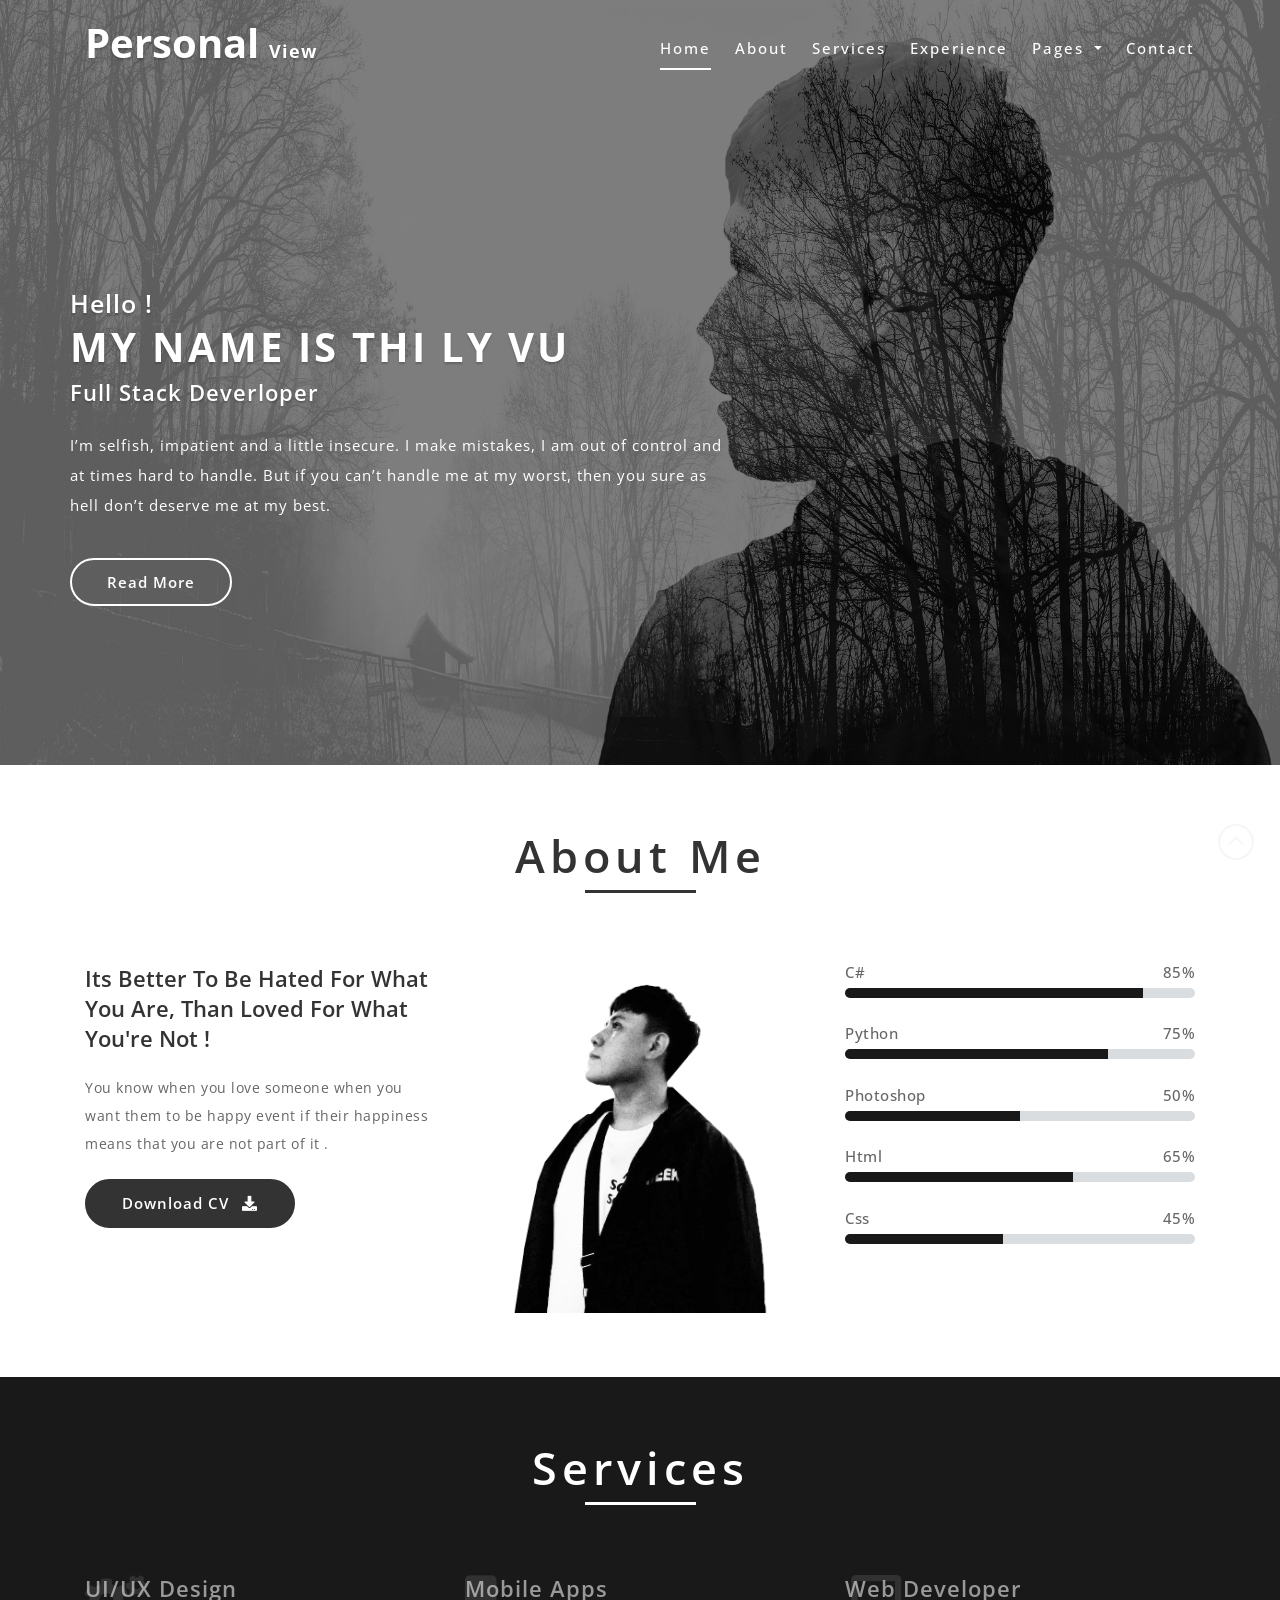
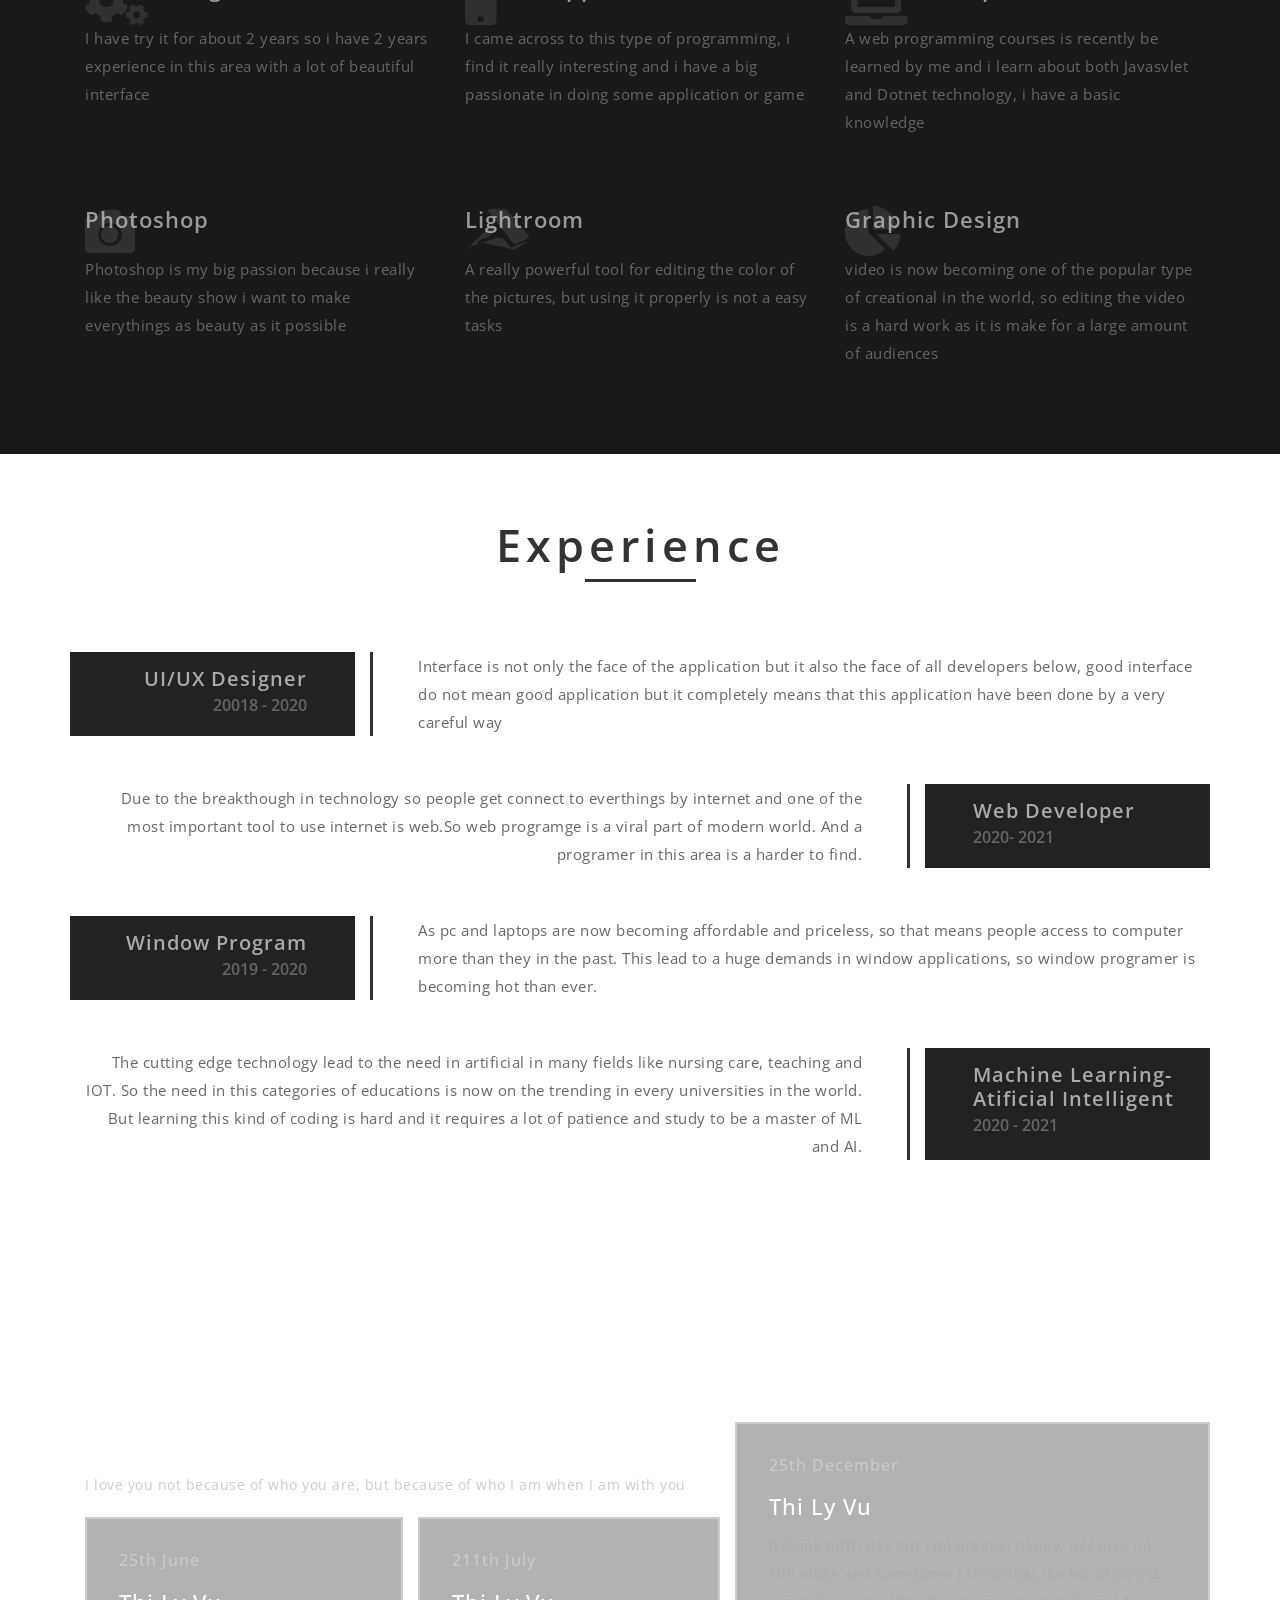
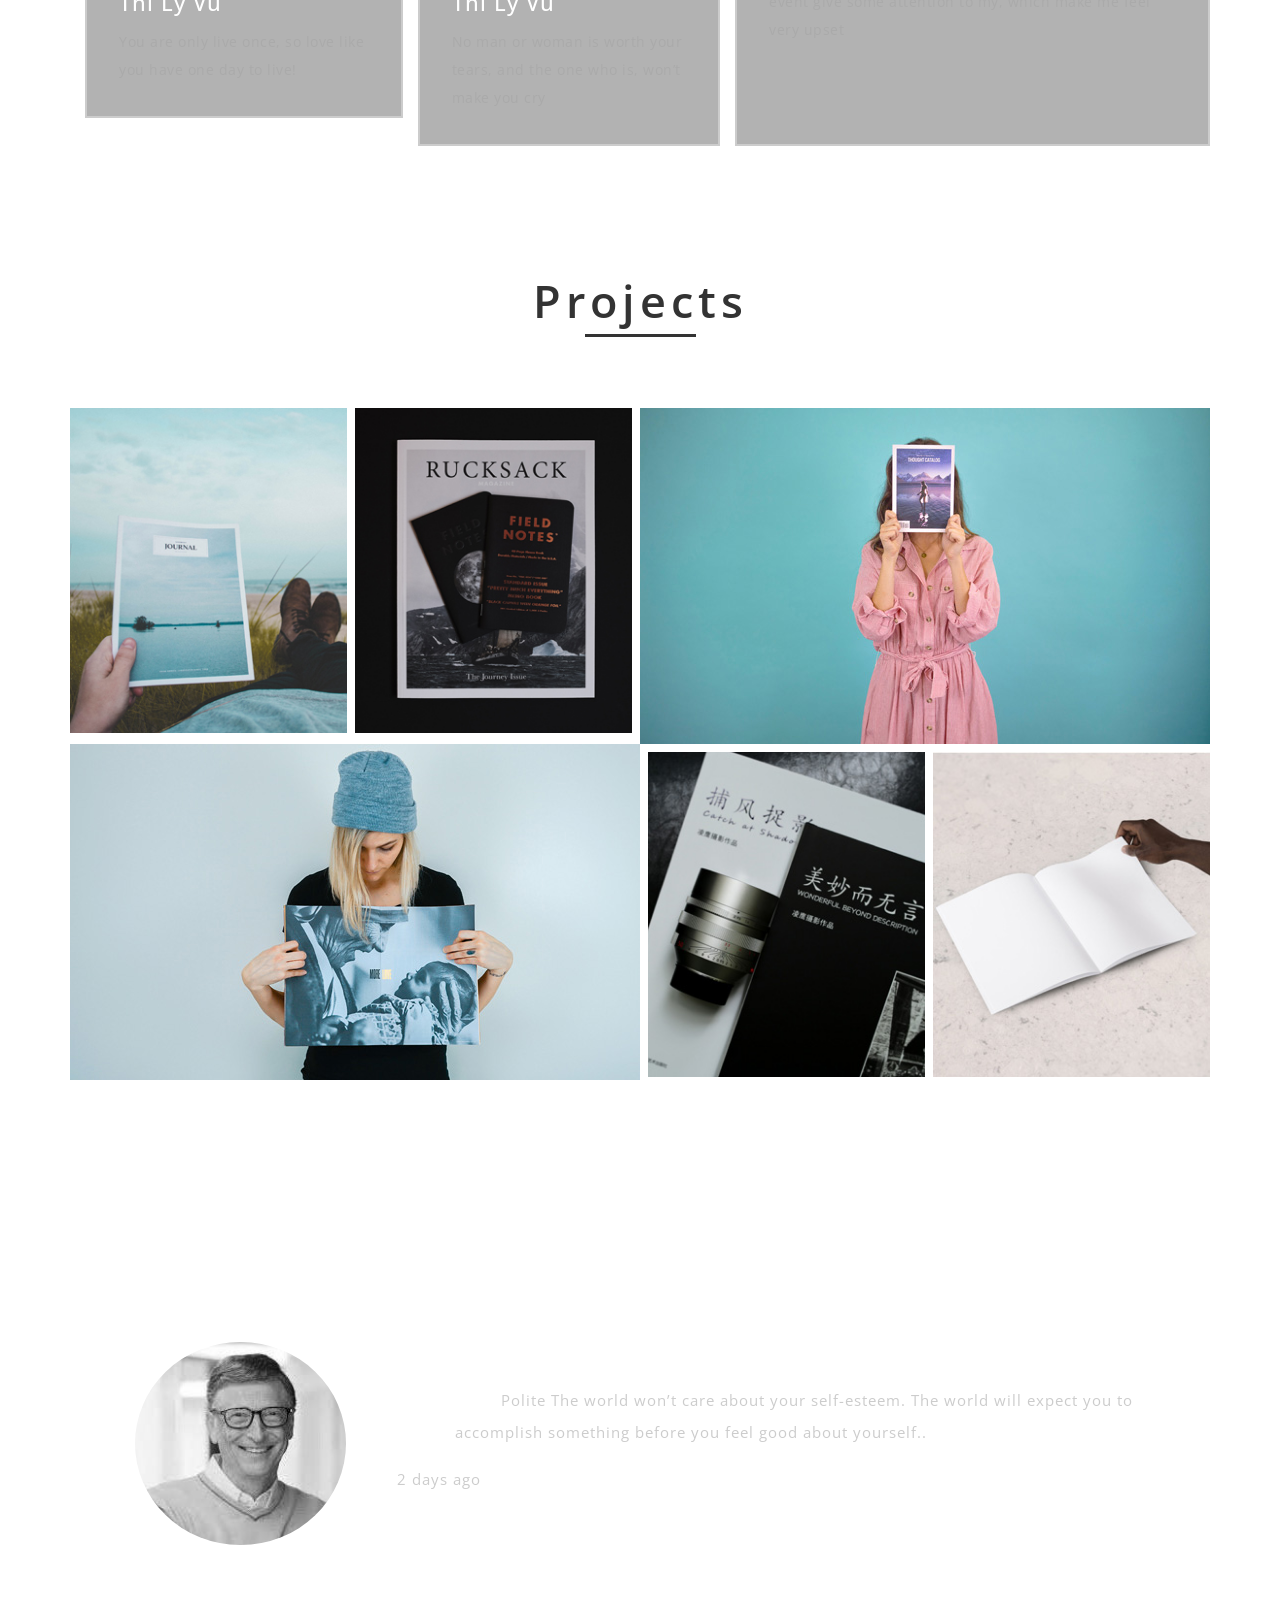
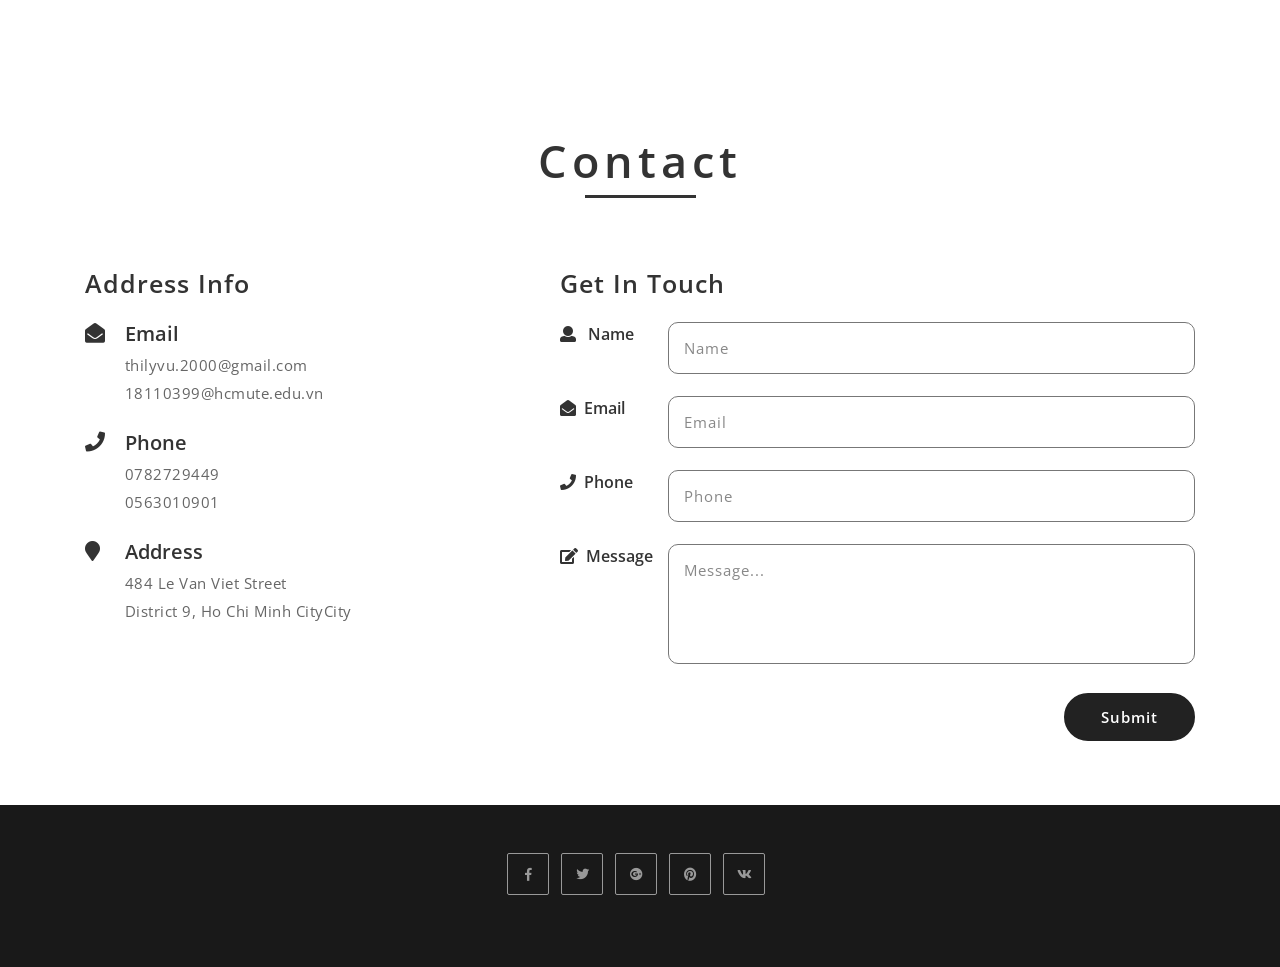
==== WebContent/index.html @ f1c78bcb "new" ====
<!--
	Author: W3layouts
	Author URL: http://w3layouts.com
	License: Creative Commons Attribution 3.0 Unported
	License URL: http://creativecommons.org/licenses/by/3.0/
-->
<!DOCTYPE html>
<html lang="en">

<head>
	<title>Personal View Personal Category Flat Bootstrap Responsive Website Template | Home : W3layouts</title>

	<!-- Meta tag Keywords -->
	<meta name="viewport" content="width=device-width, initial-scale=1">
	<meta charset="utf-8">
	<meta name="keywords" content="Personal View Responsive web template, Bootstrap Web Templates, Flat Web Templates, Android Compatible web template, 
	Smartphone Compatible web template, free webdesigns for Nokia, Samsung, LG, SonyEricsson, Motorola web design" />
	<script type="application/x-javascript">
		addEventListener("load", function () {
			setTimeout(hideURLbar, 0);
		}, false);

		function hideURLbar() {
			window.scrollTo(0, 1);
		}
	</script>
	<!--// Meta tag Keywords -->

	<!-- css files -->
	<link rel="stylesheet" href="css/bootstrap.css"> <!-- Bootstrap-Core-CSS -->
	<link rel="stylesheet" href="css/style.css" type="text/css" media="all" /> <!-- Style-CSS -->
	<link rel="stylesheet" href="css/fontawesome-all.css"> <!-- Font-Awesome-Icons-CSS -->
	<!-- //css files -->

	<!--lightbox -->
	<link rel="stylesheet" href="css/lightbox.css">
	<!-- lightbox -->

	<!--web font-->
	<link
		href="//fonts.googleapis.com/css?family=Montserrat:100,100i,200,200i,300,300i,400,400i,500,500i,600,600i,700,700i,800,800i,900,900i&amp;subset=cyrillic,cyrillic-ext,latin-ext,vietnamese"
		rel="stylesheet">
	<link
		href="//fonts.googleapis.com/css?family=Open+Sans:300,300i,400,400i,600,600i,700,700i,800,800i&amp;subset=cyrillic,cyrillic-ext,greek,greek-ext,latin-ext,vietnamese"
		rel="stylesheet">
	<!--//web font-->

</head>

<body>
	<header>
		<div class="container">
			<!-- nav -->
			<nav class="navbar navbar-expand-lg navbar-light py-4">
				<!-- logo -->
				<h1>
					<a class="navbar-brand" href="index.html">
						Personal <span>View</span>
					</a>
				</h1>
				<!-- //logo -->
				<button class="navbar-toggler ml-md-auto" type="button" data-toggle="collapse"
					data-target="#navbarSupportedContent" aria-controls="navbarSupportedContent" aria-expanded="false"
					aria-label="Toggle navigation">
					<span class="navbar-toggler-icon"></span>
				</button>
				<!-- main nav -->
				<div class="collapse navbar-collapse" id="navbarSupportedContent">
					<ul class="navbar-nav ml-lg-auto text-center">
						<li class="nav-item active mr-lg-4">
							<a class="nav-link" href="index.html">Home
								<span class="sr-only">(current)</span>
							</a>
						</li>
						<li class="nav-item mr-lg-4">
							<a class="nav-link scroll" href="#about">about</a>
						</li>
						<li class="nav-item mr-lg-4">
							<a class="nav-link scroll" href="#services">Services</a>
						</li>
						<li class="nav-item mr-lg-4">
							<a class="nav-link scroll" href="#experience">Experience</a>
						</li>
						<li class="dropdown nav-item mr-lg-4">
							<a href="#" data-toggle="dropdown" class="nav-link dropdown-toggle ">
								Pages
								<b class="caret"></b>
							</a>
							<ul class="dropdown-menu" role="menu">
								<li class="nav-item">
									<a href="#blog" class="nav-link scroll">Blog</a>
								</li>
								<li class="nav-item">
									<a href="#projects" class="nav-link scroll">Projects</a>
								</li>
								<div class="dropdown-divider"></div>
								<li class="nav-item">
									<a href="#testimonials" class="nav-link scroll">Testimonials</a>
								</li>
							</ul>
						</li>
						<li class="nav-item">
							<a class="nav-link scroll" href="#contact">Contact</a>
						</li>
					</ul>
				</div>
				<!-- //main nav -->
			</nav>
			<!-- //nav -->
		</div>
	</header>

	<!-- banner -->
	<section class="banner">
		<div class="banner-layer">
			<div class="container">
				<div class="row agile_banner_info">
					<div class="col-md-7 agile_banner_margin">
						<h5>Hello !</h5>
						<h2>My name is <span>Thi Ly Vu</span></h2>
						<h4>Full stack Deverloper</h4>
						<p>I’m selfish, impatient and a little insecure. I make mistakes, I am out of control and at
							times hard to handle. But if you can’t handle me at my worst, then you sure as hell don’t
							deserve me at my best.</p>
						<a href="#about"> Read More </a>
					</div>
				</div>
			</div>
		</div>
	</section>
	<!-- //banner -->

	<!-- about -->
	<section class="about py-5" id="about">
		<div class="container py-3">
			<h3 class="heading">About Me</h3>
			<div class="row about-grids">
				<div class="col-lg-4">
					<h4>Its better to be hated for what you are, than loved for what you're not !</h4>
					<p> You know when you love someone when you want them to be happy event if their happiness means
						that you are not part of it . </p>
					<a href="https://drive.google.com/file/d/1x3vI4iwjIwputnTL9HRhJWUkjz_tDVYE/view?usp=sharing">
						Download CV <span class="fa ml-2 fa-download"></span> </a>
				</div>
				<div class="col-lg-4 col-md-6 my-lg-0 my-5">
					<img src="images/portrait1.jpg" alt="" class="img-fluid" />
				</div>
				<div class="col-lg-4 bar-grids">
					<div class="wthree_skills">
						<h6>C#<span> 85% </span></h6>
						<div class="progress">
							<div class="progress-bar progress-bar-striped active" style="width: 85%">
							</div>
						</div>
						<h6>Python<span> 75% </span></h6>
						<div class="progress">
							<div class="progress-bar progress-bar-striped active" style="width: 75%">
							</div>
						</div>
						<h6>Photoshop<span>50% </span></h6>
						<div class="progress">
							<div class="progress-bar progress-bar-striped active" style="width: 50%">
							</div>
						</div>
						<h6>Html<span>65% </span></h6>
						<div class="progress">
							<div class="progress-bar progress-bar-striped active" style="width: 65%">
							</div>
						</div>
						<h6>Css<span>45% </span></h6>
						<div class="progress prgs-w3agile-last">
							<div class="progress-bar progress-bar-striped active" style="width: 45%">
							</div>
						</div>
					</div>
				</div>
			</div>
		</div>
	</section>
	<!-- about -->

	<!-- services -->
	<section class="services py-5" id="services">
		<div class="container py-3">
			<h3 class="heading">Services</h3>
			<div class="row service-grids">
				<div class="col-lg-4 col-md-6 agile w3-icon-grid1">
					<h3><i class="fas mr-2 fa-cogs" aria-hidden="true"></i> UI/UX Design</h3>
					<p>I have try it for about 2 years so i have 2 years experience in this area with a lot of beautiful
						interface</p>
				</div>
				<div class="col-lg-4 col-md-6 agile mt-md-0 mt-sm-5 mt-4 w3-icon-grid1">
					<h3><i class="fa mr-2 fa-mobile" aria-hidden="true"></i>Mobile Apps</h3>
					<p>I came across to this type of programming, i find it really interesting and i have a big
						passionate in doing some application or game </p>
				</div>
				<div class="col-lg-4 col-md-6 agile mt-lg-0 mt-sm-5 mt-4 w3-icon-grid1">
					<h3><i class="fa mr-2 fa-laptop" aria-hidden="true"></i>Web Developer</h3>
					<p>A web programming courses is recently be learned by me and i learn about both Javasvlet and
						Dotnet technology, i have a basic knowledge </p>
				</div>
				<div class="col-lg-4 col-md-6 agile mt-sm-5 mt-4 w3-icon-grid1">
					<h3><i class="fas mr-2 fa-camera" aria-hidden="true"></i> Photoshop</h3>
					<p>Photoshop is my big passion because i really like the beauty show i want to make everythings as
						beauty as it possible </p>
				</div>
				<div class="col-lg-4 col-md-6 agile mt-sm-5 mt-4 w3-icon-grid1">
					<h3><i class="fab mr-2 fa-accusoft" aria-hidden="true"></i>Lightroom</h3>
					<p>A really powerful tool for editing the color of the pictures, but using it properly is not a easy
						tasks</p>
				</div>
				<div class="col-lg-4 col-md-6 agile mt-sm-5 mt-4 w3-icon-grid1">
					<h3><i class="fas mr-2 fa-chart-pie" aria-hidden="true"></i>Graphic Design</h3>
					<p>
						video is now becoming one of the popular type of creational in the world, so editing the video
						is a hard work as it is make for a large amount of audiences

					</p>
				</div>
			</div>
		</div>
	</section>
	<!-- //services -->

	<!-- experience -->
	<section class="experience py-5" id="experience">
		<div class="container py-3">
			<h3 class="heading">Experience</h3>
			<div class="row exp-grids">
				<div class="col-md-3 exp wthree">
					<h4>UI/UX designer</h4>
					<h5>20018 - 2020</h5>
				</div>
				<div class="col-md-9 mt-md-0 mt-4 wthree">
					<p>Interface is not only the face of the application but it also the face of all developers below,
						good interface do not mean good application but it completely means that this application have
						been done by a very careful way </p>
				</div>
			</div>
			<div class="row exp-grid1 mt-5 wthree">
				<div class="col-md-9 mb-md-0 mb-4">
					<p>Due to the breakthough in technology so people get connect to everthings by internet and one of
						the most important tool to use internet is web.So web programge is a viral part of modern world.
						And a programer in this area is a harder to find.
					</p>
				</div>
				<div class="col-md-3 exp1 wthree">
					<h4>Web Developer</h4>
					<h5>2020- 2021</h5>
				</div>
			</div>
			<div class="row exp-grids mt-5 wthree">
				<div class="col-md-3 exp">
					<h4>Window program</h4>
					<h5>2019 - 2020</h5>
				</div>
				<div class="col-md-9 mt-md-0 mt-4 wthree">
					<p> As pc and laptops are now becoming affordable and priceless, so that means people access to
						computer more than they in the past. This lead to a huge demands in window applications, so
						window programer is becoming hot than ever.</p>
				</div>
			</div>
			<div class="row exp-grid1 mt-5 wthree">
				<div class="col-md-9 mb-md-0 mb-4">
					<p>
						The cutting edge technology lead to the need in artificial in many fields like nursing care,
												teaching and IOT. So the need in this categories of educations is now on the trending in every
												universities in the world. But learning this kind of coding is hard and it requires a lot of patience and study to be a master of ML and AI. 
						</p>
				</div>
				<div class="col-md-3 exp1 wthree">
					<h4>Machine Learning- Atificial intelligent</h4>
					<h5>2020 - 2021</h5>
				</div>
			</div>
		</div>
	</section>
	<!-- //experience -->

	<!-- blog -->
	<section class="blog py-5" id="blog">
		<div class="container py-3">
			<h3 class="heading">Blog</h3>
			<div class="row blog-grids">
				<div class="col-lg-7">
					<h4 class="left-grid-blog">I write beautiful things</h4>
					<p class="left-grid-blog"> I love you not because of who you are, but because of who I am when I am
						with you</p>
					<div class="row">
						<div class="col-md-6 pr-md-0 w3ls">
							<div class="blog-grid1">
								<h5>25th June</h5>
								<h4>Thi Ly Vu </h4>
								<p>You are only live once, so love like you have one day to live!</p>
							</div>
						</div>
						<div class="col-md-6 mt-md-0 mt-3 w3ls">
							<div class="blog-grid1">
								<h5>211th July</h5>
								<h4>Thi Ly Vu </h4>
								<p> No man or woman is worth your tears, and the one who is, won’t make you cry</p>
							</div>
						</div>
					</div>
				</div>
				<div class="col-lg-5 mt-lg-0 mt-5 blog-grid1 w3ls">
					<h5>25th December</h5>
					<h4>Thi Ly Vu </h4>
					<p>It is my birth day but i do not feel happy, because im still alone and sometimes i think that the
						world do not event give some attention to my, which make me feel very upset</p>
				</div>
			</div>
		</div>
	</section>
	<!-- //blog -->

	<!-- gallery -->
	<div class="gallery py-5" id="projects">
		<div class="container py-3">
			<h3 class="heading">Projects</h3>
			<div class="row gallery_grid-more project-grids w3ls">
				<div class="col-md-3 p-0 pr-2 col-sm-3 col-6 agileits_w3layouts_gallery_grid1 hover14 column">
					<div class="w3_agile_gallery_effect">
						<a href="images/g1.jpg" data-lightbox="example-set"
							data-title="Lorem Ipsum is simply dummy the when an unknown galley of type and scrambled it to make a type specimen.">
							<figure>
								<img src="images/g1.jpg" alt=" " class="img-responsive" />
							</figure>
						</a>
					</div>
				</div>
				<div class="col-md-3 p-0 pr-2 col-sm-3 col-6 agileits_w3layouts_gallery_grid1 hover14 column">
					<div class="w3_agile_gallery_effect">
						<a href="images/g2.jpg" data-lightbox="example-set"
							data-title="Lorem Ipsum is simply dummy the when an unknown galley of type and scrambled it to make a type specimen.">
							<figure>
								<img src="images/g2.jpg" alt=" " class="img-responsive" />
							</figure>
						</a>
					</div>
					<div class="clearfix"> </div>
				</div>
				<div class="col-md-6 p-0 col-sm-6 col-12 pt-sm-0 pt-2 agileits_w3layouts_gallery_grid1 hover14 column">
					<div class="w3_agile_gallery_effect">
						<a href="images/g3.jpg" data-lightbox="example-set"
							data-title="Lorem Ipsum is simply dummy the when an unknown galley of type and scrambled it to make a type specimen.">
							<figure>
								<img src="images/g3.jpg" alt=" " class="img-responsive" />
							</figure>
						</a>
					</div>
				</div>
			</div>
			<div class="row gallery_grid-more">
				<div
					class="col-md-6 p-0 col-sm-6 col-12 pt-sm-0 pt-2 agileits_w3layouts_gallery_grid1 w3layouts_gallery_grid1 hover14 column">
					<div class="w3_agile_gallery_effect">
						<a href="images/g4.jpg" data-lightbox="example-set"
							data-title="Lorem Ipsum is simply dummy the when an unknown galley of type and scrambled it to make a type specimen.">
							<figure>
								<img src="images/g4.jpg" alt=" " class="img-responsive" />
							</figure>
						</a>
					</div>
				</div>
				<div class="col-md-3 pt-2 pl-2 p-0 col-sm-3 col-6 agileits_w3layouts_gallery_grid1 hover14 column">
					<div class="w3_agile_gallery_effect">
						<a href="images/g5.jpg" data-lightbox="example-set"
							data-title="Lorem Ipsum is simply dummy the when an unknown galley of type and scrambled it to make a type specimen.">
							<figure>
								<img src="images/g5.jpg" alt=" " class="img-responsive" />
							</figure>
						</a>
					</div>
				</div>
				<div class="col-md-3 pt-2 pl-2 p-0 col-sm-3 col-6 agileits_w3layouts_gallery_grid1 hover14 column">
					<div class="w3_agile_gallery_effect">
						<a href="images/g6.jpg" data-lightbox="example-set"
							data-title="Lorem Ipsum is simply dummy the when an unknown galley of type and scrambled it to make a type specimen.">
							<figure>
								<img src="images/g6.jpg" alt=" " class="img-responsive" />
							</figure>
						</a>
					</div>
				</div>
				<div class="clearfix"> </div>
			</div>
		</div>
	</div>
	<!-- //gallery -->

	<!-- Testimonials -->
	<section class="testimonials py-5" id="testimonials">
		<div class="container py-3">
			<h3 class="heading">Testimonials</h3>
			<div class="test-grids">
				<!-- testimonials -->
				<div class=" clients">
					<div class="sreen-gallery-cursual">
						<div id="owl-demo" class="owl-carousel">
							<div class="item-owl">
								<div class="test-image">
									<img src="images/billgate.jpg" alt=" " class="img-fluid">
								</div>
								<div class="test-review">
									<h5>Billgate</h5>
									<p> <span><i class="fa fa-quote-left" aria-hidden="true"></i></span>Polite
										The world won’t care about your self-esteem. The world will expect you to
										accomplish something before you feel good about yourself..<span><i
												class="fa fa-quote-right" aria-hidden="true"></i></span></p>
									<p class="date">2 days ago</p>
								</div>
							</div>
							<div class="item-owl">
								<div class="test-image">
									<img src="images/portrait1.jpg" alt=" " class="img-fluid">
								</div>
								<div class="test-review">
									<h5>Thi Ly Vu</h5>
									<p> <span><i class="fa fa-quote-left" aria-hidden="true"></i></span>our school may
										have done away with winners and losers, but life has not. In some schools they
										have abolished failing grades and they’ll give you as manytimes as you want to
										get the right answer. This doesn’t bear the slightest resemblance to anything in
										real life.<span><i class="fa fa-quote-right" aria-hidden="true"></i></span></p>
									<p class="date">4 days ago</p>
								</div>
							</div>
							<div class="item-owl">
								<div class="test-image">
									<img src="images/Jackma.jpg" alt=" " class="img-fluid">
								</div>
								<div class="test-review">
									<h5>Jack Ma</h5>
									<p> <span><i class="fa fa-quote-left" aria-hidden="true"></i></span>Life is not
										divided into semesters. You don’t get summers off and very few employers are
										interested in helping you find yourself. Do that on your own time.<span><i
												class="fa fa-quote-right" aria-hidden="true"></i></span></p>
									<p class="date">1 day ago</p>
								</div>
							</div>
						</div>
					</div>
				</div>
				<!-- //testimonials -->
			</div>
		</div>
	</section>
	<!-- Testimonials -->

	<!-- contact -->
	<section class="contact py-5" id="contact">
		<div class="container py-3">
			<h3 class="heading">Contact</h3>
			<div class="row contact-grids">
				<div class="col-lg-5 contact-left">
					<h4 class="mb-4">Address Info</h4>
					<div class="row">
						<div class="col-1 pr-0 icon">
							<i class="fa fa-envelope-open" aria-hidden="true"></i>
						</div>
						<div class="col-11">
							<h5>Email</h5>
							<p><a href="#"> thilyvu.2000@gmail.com</a></p>
							<p><a href="#"> 18110399@hcmute.edu.vn</a></p>
						</div>
						<div class="col-1 pr-0 icon mt-4">
							<i class="fa fa-phone" aria-hidden="true"></i>
						</div>
						<div class="col-11 mt-4">
							<h5>Phone</h5>
							<p> 0782729449</p>
							<p> 0563010901</p>
						</div>
						<div class="col-1 pr-0 icon mt-4">
							<i class="fa fa-map-marker" aria-hidden="true"></i>
						</div>
						<div class="col-11 mt-4">
							<h5>Address</h5>
							<p>484 Le Van Viet Street </p>
							<p> District 9, Ho Chi Minh CityCity</p>
						</div>
					</div>
				</div>
				<div class="col-lg-7 mt-lg-0 mt-5 contact-right">
					<h4 class="mb-4">Get In Touch</h4>
					<form action="#" method="post">
						<label><i class="fa mr-2 fa-user" aria-hidden="true"></i> Name</label>
						<input type="text" name="Name" value="Name" onfocus="this.value = '';"
							onblur="if (this.value == '') {this.value = 'Name';}" required="">
						<div class="clearfix"></div>
						<label><i class="fas mr-2 fa-envelope-open" aria-hidden="true"></i>Email</label>
						<input type="email" name="Email" value="Email" onfocus="this.value = '';"
							onblur="if (this.value == '') {this.value = 'Email';}" required="">
						<div class="clearfix"></div>
						<label><i class="fas mr-2 fa-phone" aria-hidden="true"></i>Phone</label>
						<input type="text" name="Phone" value="Phone" onfocus="this.value = '';"
							onblur="if (this.value == '') {this.value = 'Phone';}" required="">
						<div class="clearfix"></div>
						<label><i class="fas mr-2 fa-edit" aria-hidden="true"></i>Message</label>
						<textarea name="Message" onfocus="this.value = '';"
							onblur="if (this.value == '') {this.value = 'Message...';}"
							required="">Message...</textarea>
						<input type="submit" value="Submit">
					</form>
				</div>
			</div>
		</div>
	</section>
	<!-- //contact -->

	<!-- footer -->
	<footer class="py-5">
		<div class="container">
			<div class="agileinfo-grids">
				<div class="agile-grid-left agile-grid-right text-center">
					<div class="social mb-4">
						<ul>
							<li><a href="https://www.facebook.com/thilyvu0901/"><i
										class="fab mr-2 fa-facebook-f"></i></a></li>
							<li><a href="https://twitter.com/"><i class="fab mr-2 fa-twitter"></i></a></li>
							<li><a href="https://gg.plus/"><i class="fab mr-2 fa-google-plus"></i></a></li>
							<li><a href="https://www.pinterest.com/"><i class="fab mr-2 fa-pinterest"></i></a></li>
							<li><a href="https://www.youtube.com/"><i class="fab mr-2 fa-vk"></i></a></li>
						</ul>
					</div>
				</div>
			</div>

		</div>
	</footer>
	<!-- //footer -->


	<!-- js -->
	<script type="text/javascript" src="js/jquery-2.1.4.min.js"></script>
	<script type="text/javascript" src="js/bootstrap.js"></script> <!-- Necessary-JavaScript-File-For-Bootstrap -->
	<!-- //js -->

	<!--  light box js -->
	<script src="js/lightbox-plus-jquery.min.js"> </script>
	<!-- //light box js-->
	<!-- for-Testimonials -->
	<!-- required-js-files-->
	<link href="css/owl.carousel.css" rel="stylesheet">
	<script src="js/owl.carousel.js"></script>
	<script>
		$(document).ready(function () {
			$("#owl-demo").owlCarousel({
				items: 1,
				lazyLoad: true,
				autoPlay: true,
				navigation: false,
				navigationText: false,
				pagination: true,
			});
		});
	</script>
	<!--//required-js-files-->
	<!-- //for-Testimonials -->


	<!-- start-smoth-scrolling -->
	<script src="js/SmoothScroll.min.js"></script>
	<script type="text/javascript" src="js/move-top.js"></script>
	<script type="text/javascript" src="js/easing.js"></script>
	<script type="text/javascript">
		jQuery(document).ready(function ($) {
			$(".scroll").click(function (event) {
				event.preventDefault();
				$('html,body').animate({ scrollTop: $(this.hash).offset().top }, 1000);
			});
		});
	</script>
	<!-- here stars scrolling icon -->
	<script type="text/javascript">
		$(document).ready(function () {
			/*
				var defaults = {
				containerID: 'toTop', // fading element id
				containerHoverID: 'toTopHover', // fading element hover id
				scrollSpeed: 1200,
				easingType: 'linear' 
				};
			*/

			$().UItoTop({ easingType: 'easeOutQuart' });

		});
	</script>
	<!-- //here ends scrolling icon -->
	<!-- start-smoth-scrolling -->

</body>

</html>
---- WebContent/css/style.css ----
/*--
Author: W3layouts
Author URL: http://w3layouts.com
License: Creative Commons Attribution 3.0 Unported
License URL: http://creativecommons.org/licenses/by/3.0/
--*/
body{
	padding:0;
	margin:0;
	background:#fff;
	position:relative;
    font-family: 'Montserrat', sans-serif;
    font-family: 'Open Sans', sans-serif;
}
body a{
    transition:0.5s all;
	-webkit-transition:0.5s all;
	-moz-transition:0.5s all;
	-o-transition:0.5s all;
	-ms-transition:0.5s all;
}
a:hover{
	text-decoration:none;
}
input[type="button"],input[type="submit"],.contact-form input[type="submit"]{
	transition:0.5s all;
	-webkit-transition:0.5s all;
	-moz-transition:0.5s all;
	-o-transition:0.5s all;
	-ms-transition:0.5s all;
}
h1,h2,h3,h4,h5,h6{
	margin:0;	
}	
p{
	margin:0;
}
ul{
	margin:0;
	padding:0;
}
label{
	margin:0;
}
img{
	width:100%;
}


/* header */

.navbar {
}

header h1 {
    line-height: 0;
}

a.navbar-brand i {
    color: #fd5c63;
}

header h1 a span {
    font-size: 18px;
    letter-spacing: 1px;
}

.navbar-brand {
    font-size: 1em;
    text-transform: capitalize;
    display: initial;
    margin: 0;
}
.navbar {
    padding: 0.5rem 0rem;
}
.navbar-light .navbar-brand {
    color: #fff;
    font-weight: 700;
     text-shadow: 0 2px 2px rgba(0, 0, 0, 0.2);
}
.navbar-brand:hover,
.navbar-brand:focus {
    color: rgba(254, 59, 48, 0.6);
}
.navbar-light .navbar-brand:hover, .navbar-light .navbar-brand:focus {
    color: #fff;
}
.navbar-brand::first-letter {
    border-bottom: 3px solid #fe3b30;
    color: #fe3b30;
}

.navbar-nav .nav-link:hover,
.navbar-nav .nav-link:focus,
.navbar-nav .show>.nav-link,
.navbar-nav .nav-link.show,
.navbar-nav .nav-link.active,
.navbar-nav .nav-link {
    color: #fff;
    text-transform: capitalize;
    letter-spacing: 1px;
}
.navbar-light .navbar-nav .show > .nav-link, .navbar-light .navbar-nav .active > .nav-link, .navbar-light .navbar-nav .nav-link.show, .navbar-light .navbar-nav .nav-link.active {
    color: #fff;
     border-bottom: 2px solid;
}
.navbar-light .navbar-nav .nav-link {
    color: #fff;
    text-transform: capitalize;
    font-weight: 500;
    font-size: 15px;
    letter-spacing: 2px;
    padding-left: 0;
    padding-right: 0;
    border-bottom: 2px solid transparent;
}
.navbar-light .navbar-nav .nav-link:hover, .navbar-light .navbar-nav .nav-link:focus {
    color: #fff;
    border-bottom: 2px solid #fff;
}
.navbar-light .navbar-nav .dropdown-menu a.nav-link {
    color: #333;
    padding-left: 1em;
    font-weight: 600;
    border-bottom: 2px solid transparent;
}
.navbar-light .navbar-nav .dropdown-menu a.nav-link:hover {
    color: #999;
    border: none;
     border-bottom: 2px solid transparent;
}
li.nav-item {
    padding-top: 5px;
}
.dropdown-menu li.nav-item {
    padding-top: 0px;
}

.w3ls-btn {
    letter-spacing: 1px;
}
header {
    position: absolute;
    z-index: 9;
    width: 100%;
}

/*-- //header --*/

/*-- banner --*/
.banner{
	background:url(../images/header.jpg) no-repeat 0px 0px;
	background-size:cover;
	-webkit-background-size:cover;
	-moz-background-size:cover;
	-o-background-size:cover;
	-ms-background-size:cover;
    min-height: 765px;
	position: relative;
}
.banner-layer {
    background: url(../images/layer.png)repeat;
    background: rgba(0, 0, 0, 0.5);
    min-height: 765px;
}
.agile_banner_margin {
    padding: 18em 0em 0em;
}
.image_margin {
    margin-top: 8em;
}
.agile_banner_info h2 {
    font-size: 40px;
    color: #fff;
    text-transform: uppercase;
    font-weight: 700;
    letter-spacing: 3px;
     text-shadow: 0 2px 2px rgba(0, 0, 0, 0.2);
}
.agile_banner_info h4 {
    text-transform: capitalize;
    color: #fff;
    letter-spacing: 1px;
    font-size: 22px;
    margin-top: 8px;
    font-weight: 600;
    margin-bottom: 25px;
     text-shadow: 0 2px 2px rgba(0, 0, 0, 0.2);
}
.agile_banner_info h5 {
    text-transform: capitalize;
    color: #fff;
    letter-spacing: 1px;
    font-size: 25px;
    margin-bottom: 5px;
    font-weight: 600;
     text-shadow: 0 2px 2px rgba(0, 0, 0, 0.2);
}
.agile_banner_info p{
    color: #fff;
    margin: 1em 0;
    line-height: 2em;
    letter-spacing: 1px;
    font-size: 15px;

}
.agile_banner_info a {
    padding: 11px 35px;
    background: none;
    color: #fff;
    border: 2px solid #fff;
    font-weight: 600;
    font-size: 15px;
    letter-spacing: 1px;
    display: inline-block;
    margin-top: 1.5em;
    border-radius: 35px;
}
.agile_banner_info a:hover {
    background: #fff;
    border: 2px solid #fff;
    color: #333;
}
/*-- // banner --*/

/*--  about --*/
.about-grids h4 {
    font-size: 22px;
    line-height: 30px;
    text-transform: capitalize;
    font-weight: 600;
     color: #333;
}
.about-grids p {
    color: #666;
    margin: 1.5em 0;
    line-height: 28px;
    letter-spacing: .5px;
    font-size: 14px;
}


.w3_agile_head h5 span{
	color:#fff;
}
.skills p{
	color:#fff;
}
.w3layouts_skills_grids{
	margin:3em 0 0;
}
.w3ls_about_guage {
    text-align: center;
}
.w3ls_about_guage h4 {
    font-size: 1.3em;
    color: #fff;
    margin-top: 30px;
}
.w3_head_pop h3 {
    color: #000000;
    font-size: 3em;
    text-transform: uppercase;
    line-height: 1.5em;
    margin-bottom: 20px;
    font-weight: 600;
    letter-spacing: 2px;
	text-align: center;
}
.w3_head_pop h3 span {
    color: #04b962;
}
.w3_head_pop.skills_span span {
    color: #fff;
}
h3.skills_w3 {
    color: #0cbb67;
}
/*-- //skills --*/
/*-- /extra skills --*/
h3.agile_tittle.two {
    color: #252525;
}
.bargrids-left {
    margin-right: 40px;
}
.about-grids a {
    padding: 11px 35px;
    color: #fff;
    background: #333;
    border: 2px solid #333;
    font-weight: 600;
    font-size: 15px;
    letter-spacing: 1px;
    display: inline-block;
    border-radius: 35px;
}
.about-grids a:hover {
    color: #333;
    background: none;
    border: 2px solid #333;
}
.bar-grids h4 {
    font-size: 1.6em;
    color: #ffffff;
    letter-spacing: 1px;
    margin-bottom: 1.4em;
    /* border-bottom: 1px dashed #ffffff; */
    padding-bottom: 0em;
    font-weight: 600;
}

.bar-grids h4 span.glyphicon {
    margin-right: 0.8em;
    color: #ecb731;
}

.progress {
    height: 10px;
    margin-bottom: 2.2em;
    background-color: #dadde0;
    -webkit-border-radius: 5px;
    -moz-border-radius: 5px;
    -o-border-radius: 5px;
    -ms-border-radius: 5px;
    border-radius: 5px;
}

.prgs-w3agile-last {
    margin-bottom: 0!important;
}

.progress-bar {
    background-color: #191919;
}

.bar-grids h6 {
    font-size: 15px;
    color: #666;
    margin-bottom: 7px;
    text-transform: capitalize;
    letter-spacing: .5px;
}

.bar-grids h6 span {
    float: right;
    font-size: 1em;
}

.progress-striped .progress-bar,
.progress-bar-striped {
    background-image: none!important;
}

h3.heading {
    font-size: 45px;
    text-align: center;
    color: #333;
    font-weight: 600;
    letter-spacing: 5px;
	position: relative;
}
h3.heading:after {
    position: absolute;
    content: '';
    width: 10%;
    height: 3px;
    background: #333;
    left: 45%;
    bottom: -18%;
}
.about-grids {
    margin-top: 5em;
}
/*-- // about --*/


/*--  services --*/
.services {
    background: #191919;
}
.service-grids {
    margin-top: 5em;
}
.w3-icon-grid1 h3 {
    text-transform: capitalize;
    color: #999;
    font-size: 22px;
    font-weight: 600;
    letter-spacing: 1px;
    margin-bottom: 15px;
}
.w3-icon-grid1 {
    position: relative;
}
.w3-icon-grid1 h3 i {
      color: #fff;
    position: absolute;
    opacity: .1;
    font-size: 50px;
}

.w3-icon-grid1 p {
    color: #666;
    margin: 1.5em 0;
    line-height: 28px;
    letter-spacing: .5px;
    font-size: 15px;
}
/*-- // services --*/

/*-- experience --*/
.exp-grids {
    margin-top: 5em;
}
.exp-grids h4,.exp-grid1 h4 {
    text-transform: capitalize;
    color: #aaa;
    font-size: 20px;
    font-weight: 600;
    letter-spacing: 1px;
    margin-top: 15px;
    margin-bottom: 5px;
}
.exp-grids h5,.exp-grid1 h5  {
    font-size: 16px;
    color: #666;
    font-weight: 600;
}
.exp-grids p {
    line-height: 28px;
    letter-spacing: .5px;
    font-size: 15px;
    color: #666;
    border-left: 3px solid #333;
    padding-left: 3em;
}
.exp {
    text-align: right;
    padding-right: 3em;
     background: #222;
}
.exp-grid1 p {
    line-height: 28px;
    letter-spacing: .5px;
    font-size: 15px;
    color: #666;
    border-right: 3px solid #333;
    padding-right: 3em;
    text-align: right;
}
.exp1 {
    padding-left: 3em;
     background: #222;
}
/*-- //experience --*/

/*-- blog -*/
.blog {
    background: url(../images/latop1.JPG) no-repeat 0px 0px;
    background-size: cover;
    -webkit-background-size: cover;
    -moz-background-size: cover;
    -o-background-size: cover;
    -ms-background-size: cover;
    background-attachment: fixed;
}
.blog h3.heading,.services h3.heading{
	color: #fff;
}
.blog h3.heading:after,.services h3.heading:after{
	background: #fff;
}
.blog-grids {
    margin-top: 5em; 
}
.blog-grid1 p  {
    color: #aaa;
    line-height: 28px;
    letter-spacing: .5px;
    font-size: 14px;
}
p.left-grid-blog  {
    color: #ccc;
    line-height: 28px;
    letter-spacing: .5px;
    font-size: 14px;
	margin-bottom: 18px;
}
.blog-grid1 h4 {
    font-size: 22px;
    line-height: 30px;
    text-transform: capitalize;
    margin: .5em 0;
    letter-spacing: 1px;
    color: #fff;
}
.blog-grid1 h5 {
    font-size: 16px;
    color: #ccc;
    letter-spacing: 1px;
    margin-bottom: 1em;
}
.blog-grid1 {
    border: 2px solid #ccc;
    padding: 2em;
    background: rgba(0, 0, 0, 0.3);
	transition: 0.5s all;
	-webkit-transition: 0.5s all;
	-moz-transition: 0.5s all;
	-ms-transition: 0.5s all;
	-o-transition: 0.5s all;
}
.blog-grid1:hover {
    background: none;
	transition: 0.5s all;
	-webkit-transition: 0.5s all;
	-moz-transition: 0.5s all;
	-ms-transition: 0.5s all;
	-o-transition: 0.5s all;
}
h4.left-grid-blog {
    font-size: 28px;
    line-height: 30px;
    text-transform: capitalize;
    font-weight: 600;
    color: #fff;
    letter-spacing: 2px;
	margin-bottom: .7em;
}
/*-- //blog -*/

/*-- projects --*/
.project-grids{
	padding-top:5em;
}

figure {
    margin: 0 0 0rem;
}

.column .w3_agile_gallery_effect{
	position: relative;
}
.w3_agile_gallery_effect img {
    width: 100%;
}
a.sb {
    display: block;
}
.hover14 figure {
	overflow: hidden;
	position: relative;
}
.hover14 figure::before {
	position: absolute;
	top: 0;
	left: -75%;
	z-index: 2;
	display: block;
	content: '';
	width: 50%;
	height: 100%;
	background: -webkit-linear-gradient(left, rgba(255,255,255,0) 0%, rgba(255,255,255,.3) 100%);
	background: linear-gradient(to right, rgba(255,255,255,0) 0%, rgba(255,255,255,.3) 100%);
	-webkit-transform:skewX(-17deg);
	-moz-transform: skewX(-17deg);
	-o-transform: skewX(-17deg);
	-ms-transform: skewX(-17deg);
	transform: skewX(-17deg);
}
.hover14 figure:hover::before {
	-webkit-animation: shine .95s;
	-moz-animation: shine .95s; 
	animation: shine .95s;
}
@keyframes shine {
	100% {
		left: 125%;
	}
}
/*-- //projects --*/

/*-- clients--*/
.testimonials {
    background: #333;
	background:url(../images/test.jpg) no-repeat 0px 0px;
	background-size:cover;
	-webkit-background-size:cover;
	-moz-background-size:cover;
	-o-background-size:cover;
	-ms-background-size:cover;
     background-attachment: fixed;
}
.testimonials h3.heading{
    color: #fff;
}
.testimonials h3.heading:after{
    background: #fff;
}
.clients {
    margin-top: 5em;
}
.test-image{
	width: 28%;
	padding: 0 50px;
	float: left;
}
.test-review{
	width: 72%;
	float: left;
}
.test-image img {
    border-radius: 50%;
}
.test-review h5 {
    color: #fff;
    letter-spacing: 1px;
    font-size: 23px;
    font-weight: 600;
    margin-bottom: 15px;
    text-transform: capitalize;
}
.test-review p {
    color: #ccc;
    font-size: 15px;
    letter-spacing: 1px;
    line-height: 32px;
    padding-left: 45px;
    margin-left: 10px;
    border-left: 4px solid #fff;
}

.test-review p.date {
    padding-left: 0px;
    margin-left: 0px;
	margin-top: 15px;
    border-left: 1px solid transparent;
}
i.fa.fa-quote-right, i.fa.fa-quote-left {
    margin: 0 1em;
    color: #fff;
}
/*-- //clients--*/

/*--  contact --*/
.contact-grids {
    margin-top: 5em;
}
.contact-grids h4 {
    text-transform: capitalize;
    color: #333;
    font-size: 25px;
    font-weight: 600;
    letter-spacing: 1px;
    margin-bottom: 15px;
}
.contact-left h5 {
    text-transform: capitalize;
    color: #333;
    font-size: 20px;
    font-weight: 600;
    margin-bottom: 5px;
}
.contact-left p,.contact-left p a {
    margin: 0;
    line-height: 28px;
    letter-spacing: .5px;
    font-size: 15px;
    color: #666;
}
.contact-left p a:hover {
    color: #000;
}
.icon i {
    font-size: 20px;
    color: #333;
}
.contact-right input[type="text"], .contact-right input[type="email"], .contact-right textarea {
    outline: none;
    width: 83%;
    padding: .9em 1em;
     font-size: 15px;
    letter-spacing: 1px;
    color: #888;
    border: none;
    border: 1px solid #777;
    background: none;
    margin-bottom: 1.5em;
	border-radius: 10px;
}
.contact-right input[type="submit"] {
    padding: 11px 35px;
    color: #fff;
    background: #222;
	border: 2px solid #222;
    font-weight: 600;
    font-size: 15px;
    letter-spacing: 1px;
    display: inline-block;
    border-radius: 35px;
     float: right;
}
.contact-right input[type="submit"]:hover {
    color: #222;
    background: none;
	border: 2px solid #222;
}
label {
    width: 17%;
    float: left;
    color: #333;
    font-weight: 600;
}
.contact-right textarea {
    min-height: 120px;
    resize: none;
}
/*-- // contact --*/

/*-- footer --*/
footer {
    background: #191919;
}
.social ul li {
    display: inline-block;
}
.social ul li a {
    color: #999;
    text-align: center;
}
.social ul li a i {
      height: 42px;
    width: 42px;
    font-size: 13px;
    background: transparent;
    line-height: 42px;
    color: #999;
	border: 1px solid #999;
    border-radius: 2px;
    -webkit-border-radius: 2px;
    -moz-border-radius: 2px;
    -o-border-radius: 2px;
    -ms-border-radius: 2px;
    transition: 0.5s all;
    -webkit-transition: 0.5s all;
    -moz-transition: 0.5s all;
    -o-transition: 0.5s all;
    -ms-transition: 0.5s all;
}
.social ul li a i:hover {
    background: #fff;
    color: #333;
    border: 1px solid #fff;
}
.copyright p,.copyright p a{
    color: #999;
    font-size: 15px;
    margin: 0;
    font-weight: 100;
    letter-spacing: 1px;
     line-height: 28px;
}
.copyright a:hover {
    color: #fff;
}
/*-- //footer --*/

/*-- to-top --*/
#toTop {
	display: none;
     text-decoration: none;
    position: fixed;
    bottom: 40px;
    right: 2%;
    overflow: hidden;
    z-index: 999;
    width: 36px;
    height: 36px;
    border: none;
    text-indent: 100%;
    border: 2px solid #191919;
    background: #191919 url(../images/arr.png) no-repeat 0px 0px;
    border-radius: 50%;
}
#toTopHover {
	width: 40px;
	height: 40px;
	display: block;
	overflow: hidden;
	float: right;
	opacity: 0;
	-moz-opacity: 0;
	filter: alpha(opacity=0);
}
/*-- //to-top --*/


/*-- Responsive Design --*/

@media(max-width:1080px) {
	.banner-layer,.banner {
		min-height: 658px;
	}
	.agile_banner_margin {
		padding: 14em 0em 0em;
	}
	.agile_banner_info h2 {
		font-size: 37px;
		letter-spacing: 2px;
	}
	.about-grids h4 {
		font-size: 18px;
	}
	.blog-grid1 h4 {
		font-size: 19px;
	}
	label {
		width: 19%;
	}
	.contact-right input[type="text"], .contact-right input[type="email"], .contact-right textarea {
		width: 81%;
	}
}
@media(max-width: 991px) {
	.navbar-light .navbar-toggler {
		border-color: #fff;
	}
	.navbar-toggler {
		border-radius: 0;
		background: #fff;
	}
	.agile_banner_info h2 {
		font-size: 33px;
		letter-spacing: 1px;
	}		
	.agile_banner_margin {
		padding: 12em 0em 0em;
	}
	ul.navbar-nav.ml-lg-auto.text-center {
		padding: 1em;
		background: rgba(0, 0, 0, 0.7);
	}
	.navbar-light .navbar-nav .show > .nav-link, .navbar-light .navbar-nav .active > .nav-link, .navbar-light .navbar-nav .nav-link.show, .navbar-light .navbar-nav .nav-link.active {
		width: 30%;
		margin: 0 auto;
	}
	.navbar-light .navbar-nav .dropdown-menu a.nav-link,.navbar-light .navbar-nav .nav-link{
		width: 30%;
		margin: 0 auto;
	}
	.dropdown-menu {
		background-color: transparent;
		border: 1px solid transparent;
		border-radius: 0;
	}
	.navbar-light .navbar-nav .dropdown-menu a.nav-link {
		color: #fff;
		padding-left: 0em;
		text-align: center;
	}
	.dropdown-menu li.nav-item {
		margin: 0 auto;
	}
	.dropdown-divider {
		height: 0;
		margin: 0rem 0;
		overflow: hidden;
		border-top: 0;
	}
	.navbar-light .navbar-nav .dropdown-menu a.nav-link:hover {
		color: #fff;
		border: none;
		border-bottom: 2px solid #fff;
	}
	.agile_banner_info p {
		font-size: 14px;
	}
	.agile_banner_info h4 {
		font-size: 20px;
	}
	.image_margin {
		margin-top: 12em;
		padding: 0;
	}
	.banner-layer, .banner {
		min-height: 590px;
	}
	.exp {
		padding-right: 2em;
	}
	.exp1 {
		padding-left: 2em;
	}
	.about-grids,.service-grids,.exp-grids,.blog-grids,.project-grids,.clients,.contact-grids {
		margin-top: 3em;
	}
}
@media(max-width:768px) {
	.agile_banner_margin {
		padding: 10em 0em 0em;
	}
	.image_margin {
		margin-top: 10em;
	}
	h4.left-grid-blog {
		font-size: 24px;
		letter-spacing: 1px;
	}
	.test-review h5 {
		letter-spacing: 1px;
		font-size: 20px;
	}
	.test-review p {
		font-size: 14px;
		letter-spacing: .5px;
	}
	.contact-grids h4 {
		font-size: 22px;
		letter-spacing: 0px;
	}
	.contact-left h5 {
		font-size: 18px;
	}
}
@media(max-width: 736px) {
	.image_margin {
		width:60%;
		margin: 0 auto;
		margin-top: 2em;
	}
	.exp,.exp1{
		padding-right: 0;
		padding: 1em;
	}
	.exp-grids h4, .exp-grid1 h4 {
		margin-top: 0px;
	}
	.test-image {
		width: 60%;
		padding: 0 50px;
		float: none;
	}
	.test-review {
		width: 100%;
		float: none;
	}
	h3.heading {
		font-size: 35px;
		letter-spacing: 3px;
	}

}
@media(max-width:568px) {
	.agile_banner_margin {
		padding: 10em 2em 0em;
	}
	.w3-icon-grid1 p {
		margin: 1.5em 0 1em;
	}
	.dropdown-menu li.nav-item {
		width: 100%;
	}
}
@media(max-width: 480px) {
	.navbar-light .navbar-nav .show > .nav-link, .navbar-light .navbar-nav .active > .nav-link, .navbar-light .navbar-nav .nav-link.show, .navbar-light .navbar-nav .nav-link.active {
		width: 40%;
		margin: 0 auto;
	}
	.navbar-light .navbar-nav .dropdown-menu a.nav-link,.navbar-light .navbar-nav .nav-link{
		width: 40%;
		margin: 0 auto;
	}
	.agile_banner_info h5 {
		font-size: 20px;
	}
}
@media(max-width: 414px) {
	.agile_banner_info h2 {
		font-size: 28px;
		letter-spacing: 0px;
	}
	.agile_banner_info h4 {
		font-size: 17px;
	}
	h3.heading {
		font-size: 35px;
	}
	label {
		width: 100%;
		float:none;
	}
	.contact-right input[type="text"], .contact-right input[type="email"], .contact-right textarea {
		width: 100%;
	}
	header h1 {
		font-size: 2.2rem;
	}
	.agile_banner_margin {
		padding: 8em 2em 0em;
	}
}
@media(max-width:384px) {
	.agile_banner_info h2 {
		font-size: 27px;
	}
	.test-review p {
		padding-left: 25px;
	}
	.agile_banner_margin {
		padding: 8em 1em 0em;
	}
	.w3-icon-grid1 h3 {
		letter-spacing: 0px;
	}
	.w3-icon-grid1 h3 i {
		font-size: 40px;
	}
	.social ul li a i {
		height: 37px;
		width: 37px;
		font-size: 11px;
		line-height: 37px;
	}
	.navbar-light .navbar-nav .show > .nav-link, .navbar-light .navbar-nav .active > .nav-link, .navbar-light .navbar-nav .nav-link.show, .navbar-light .navbar-nav .nav-link.active {
		width: 45%;
		margin: 0 auto;
	}
	.navbar-light .navbar-nav .dropdown-menu a.nav-link,.navbar-light .navbar-nav .nav-link{
		width: 45%;
		margin: 0 auto;
	}
	.about-grids a {
		padding: 11px 30px;
		font-size: 14px;
	}
	.image_margin {
		width: 70%;
	}
	.agile_banner_info h5 {
		font-size: 18px;
	}
}
@media(max-width:1080px) {
	
}
@media(max-width:1080px) {
	
}
@media(max-width:1080px) {
	
}
@media(max-width:1080px) {
	
}
@media(max-width:1080px) {
	
}
@media(max-width:1080px) {
	
}
@media(max-width:1080px) {
	
}
@media(max-width:1080px) {
	
}
@media(max-width:1080px) {
	
}
@media(max-width:1080px) {
	
}
@media(max-width:1080px) {
	
}
@media(max-width:1080px) {
	
}
@media(max-width:1080px) {
	
}
@media(max-width:1080px) {
	
}
@media(max-width:1080px) {
	
}
@media(max-width:1080px) {
	
}
@media(max-width:1080px) {
	
}
@media(max-width:1080px) {
	
}
@media(max-width:1080px) {
	
}
@media(max-width:1080px) {
	
}
@media(max-width:1080px) {
	
}
@media(max-width:1080px) {
	
}
@media(max-width:1080px) {
	
}
@media(max-width:1080px) {
	
}
@media(max-width:1080px) {
	
}
@media(max-width:1080px) {
	
}
@media(max-width:1080px) {
	
}
@media(max-width:1080px) {
	
}
@media(max-width:1080px) {
	
}
@media(max-width:1080px) {
	
}
@media(max-width:1080px) {
	
}
@media(max-width:1080px) {
	
}
@media(max-width:1080px) {
	
}
@media(max-width:1080px) {
	
}
@media(max-width:1080px) {
	
}
@media(max-width:1080px) {
	
}
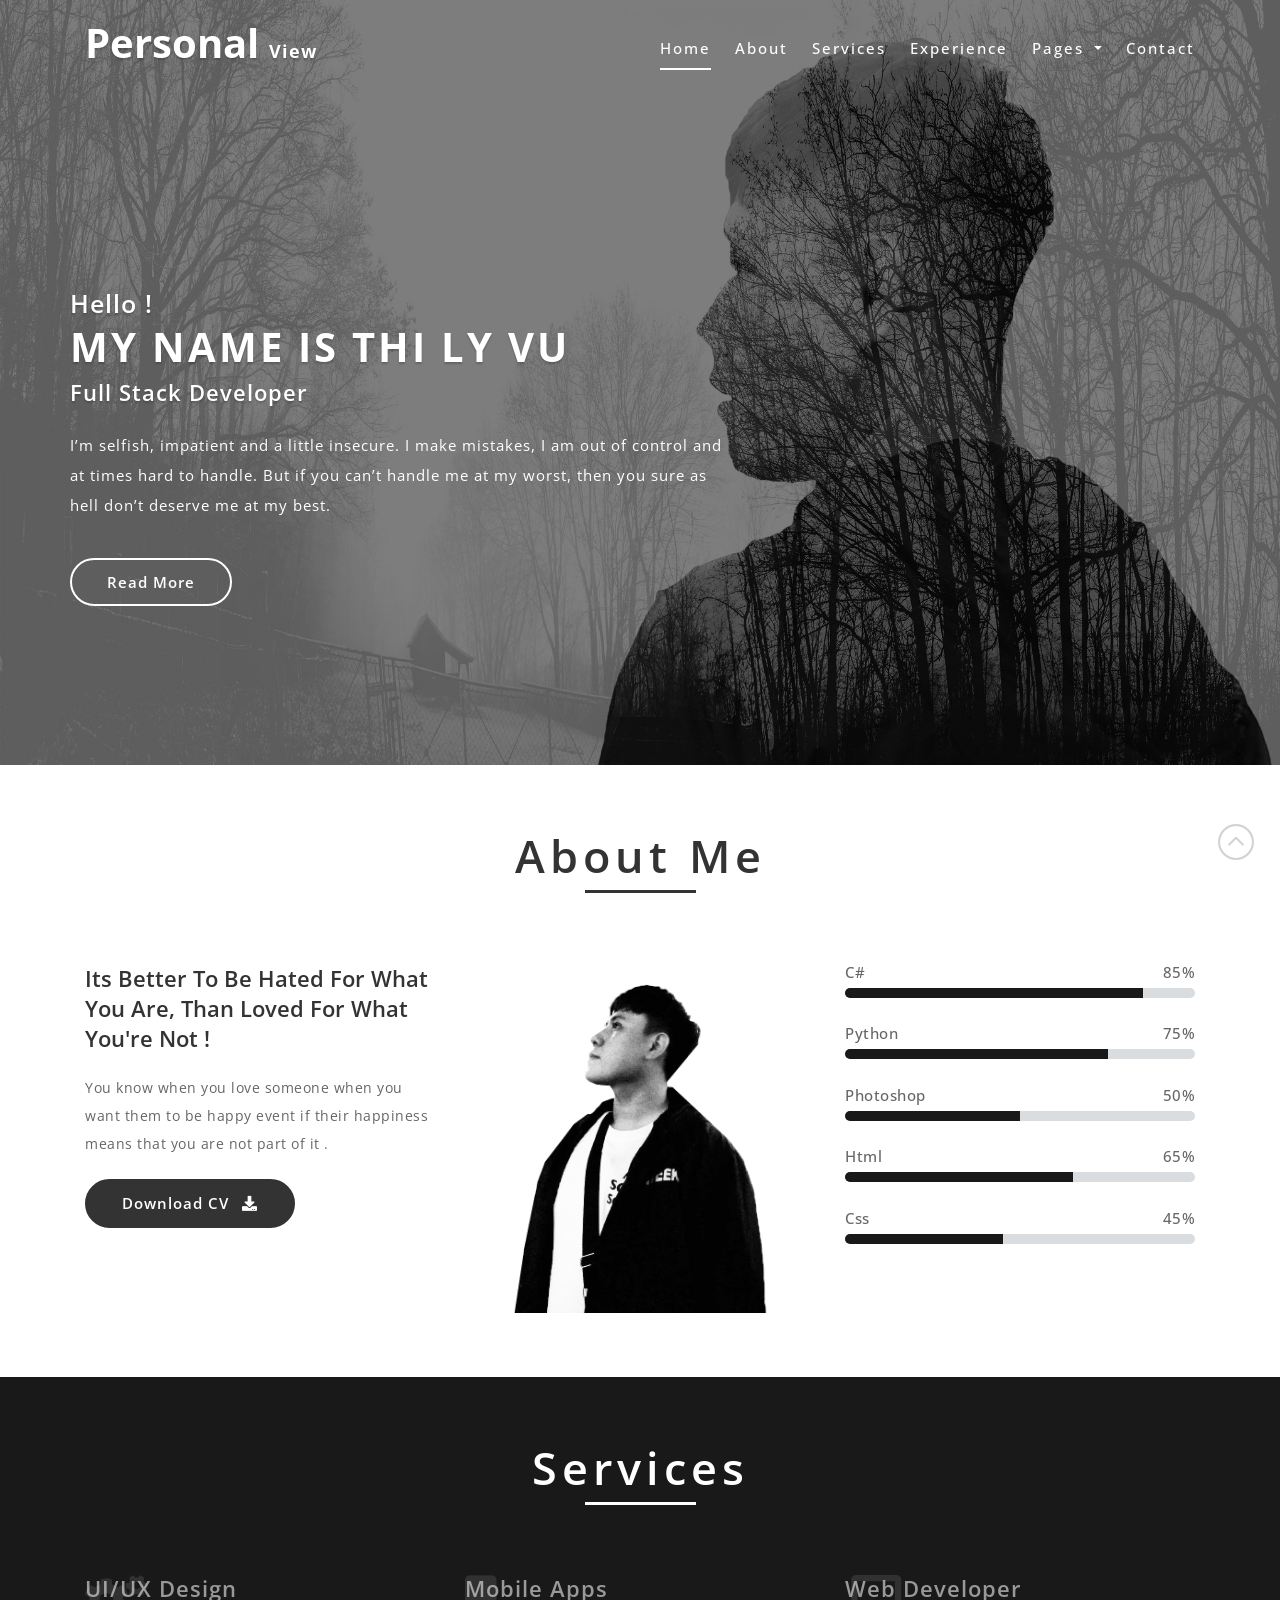
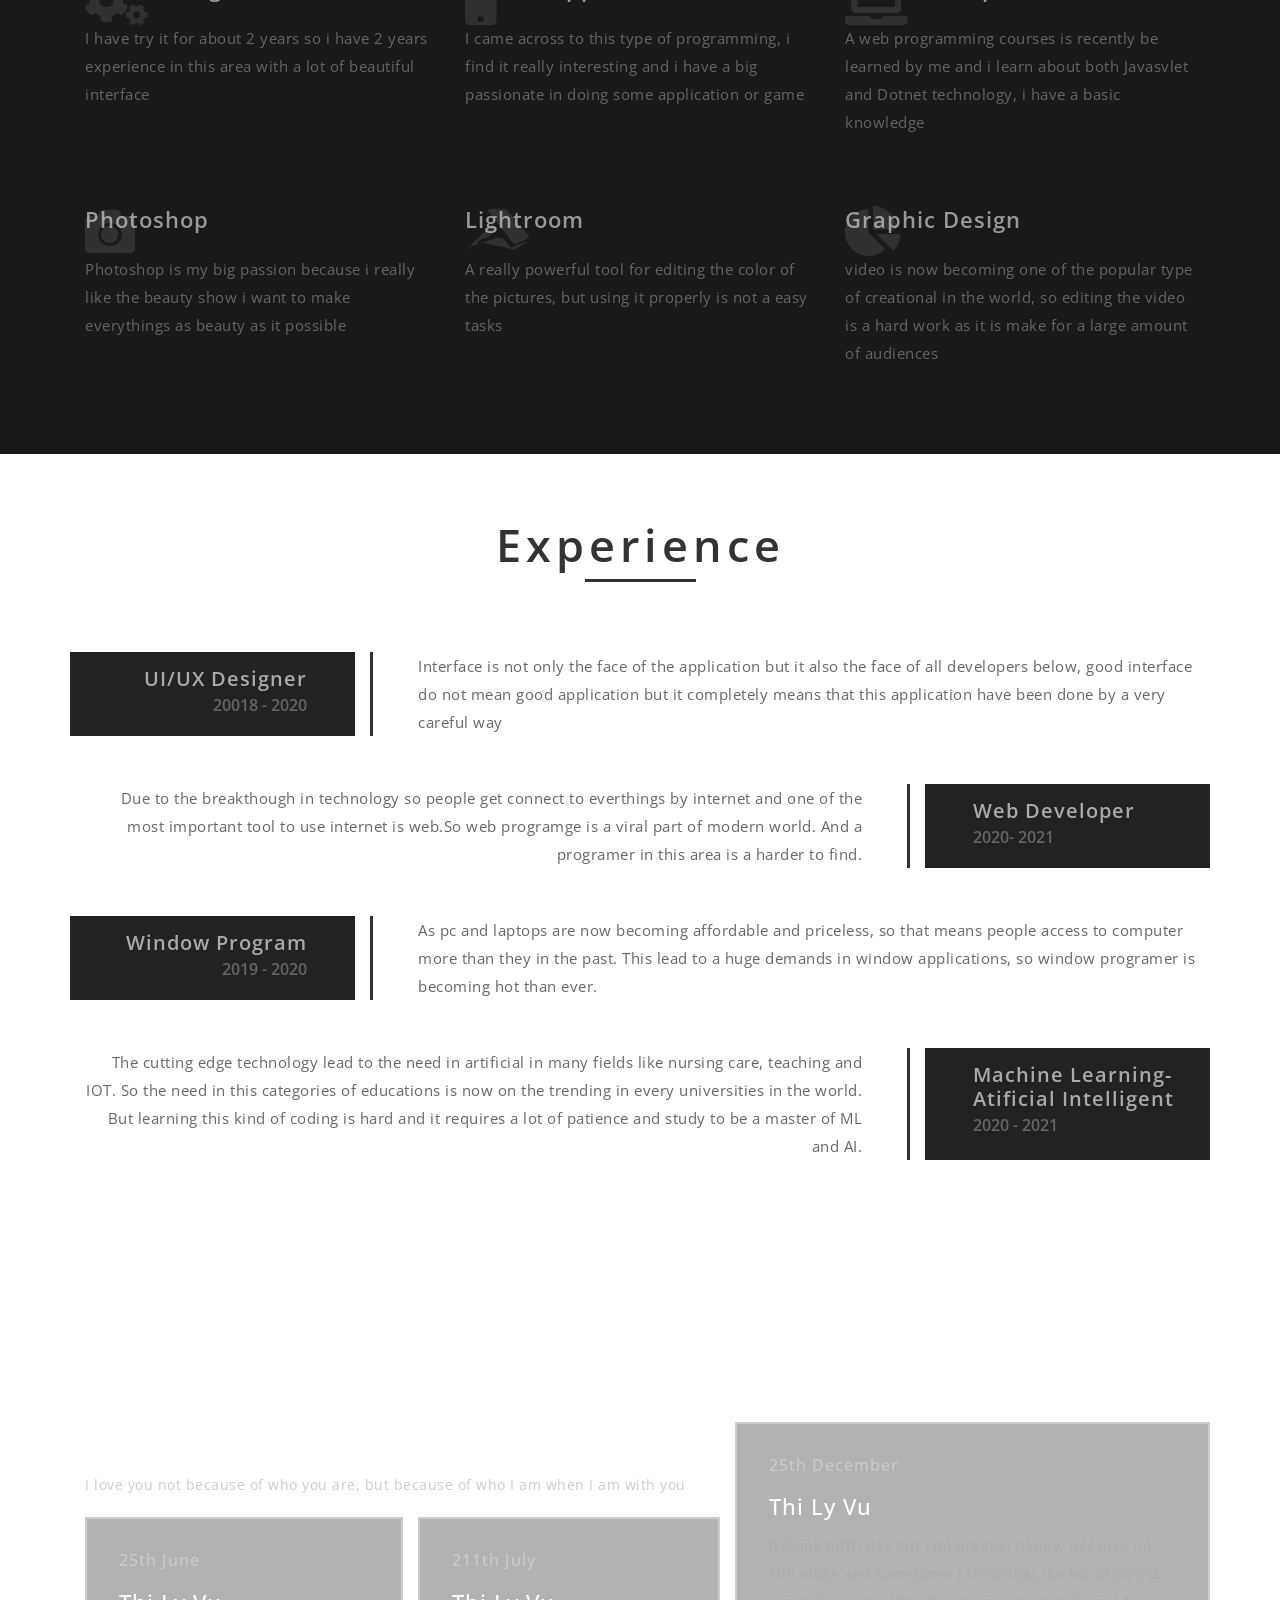
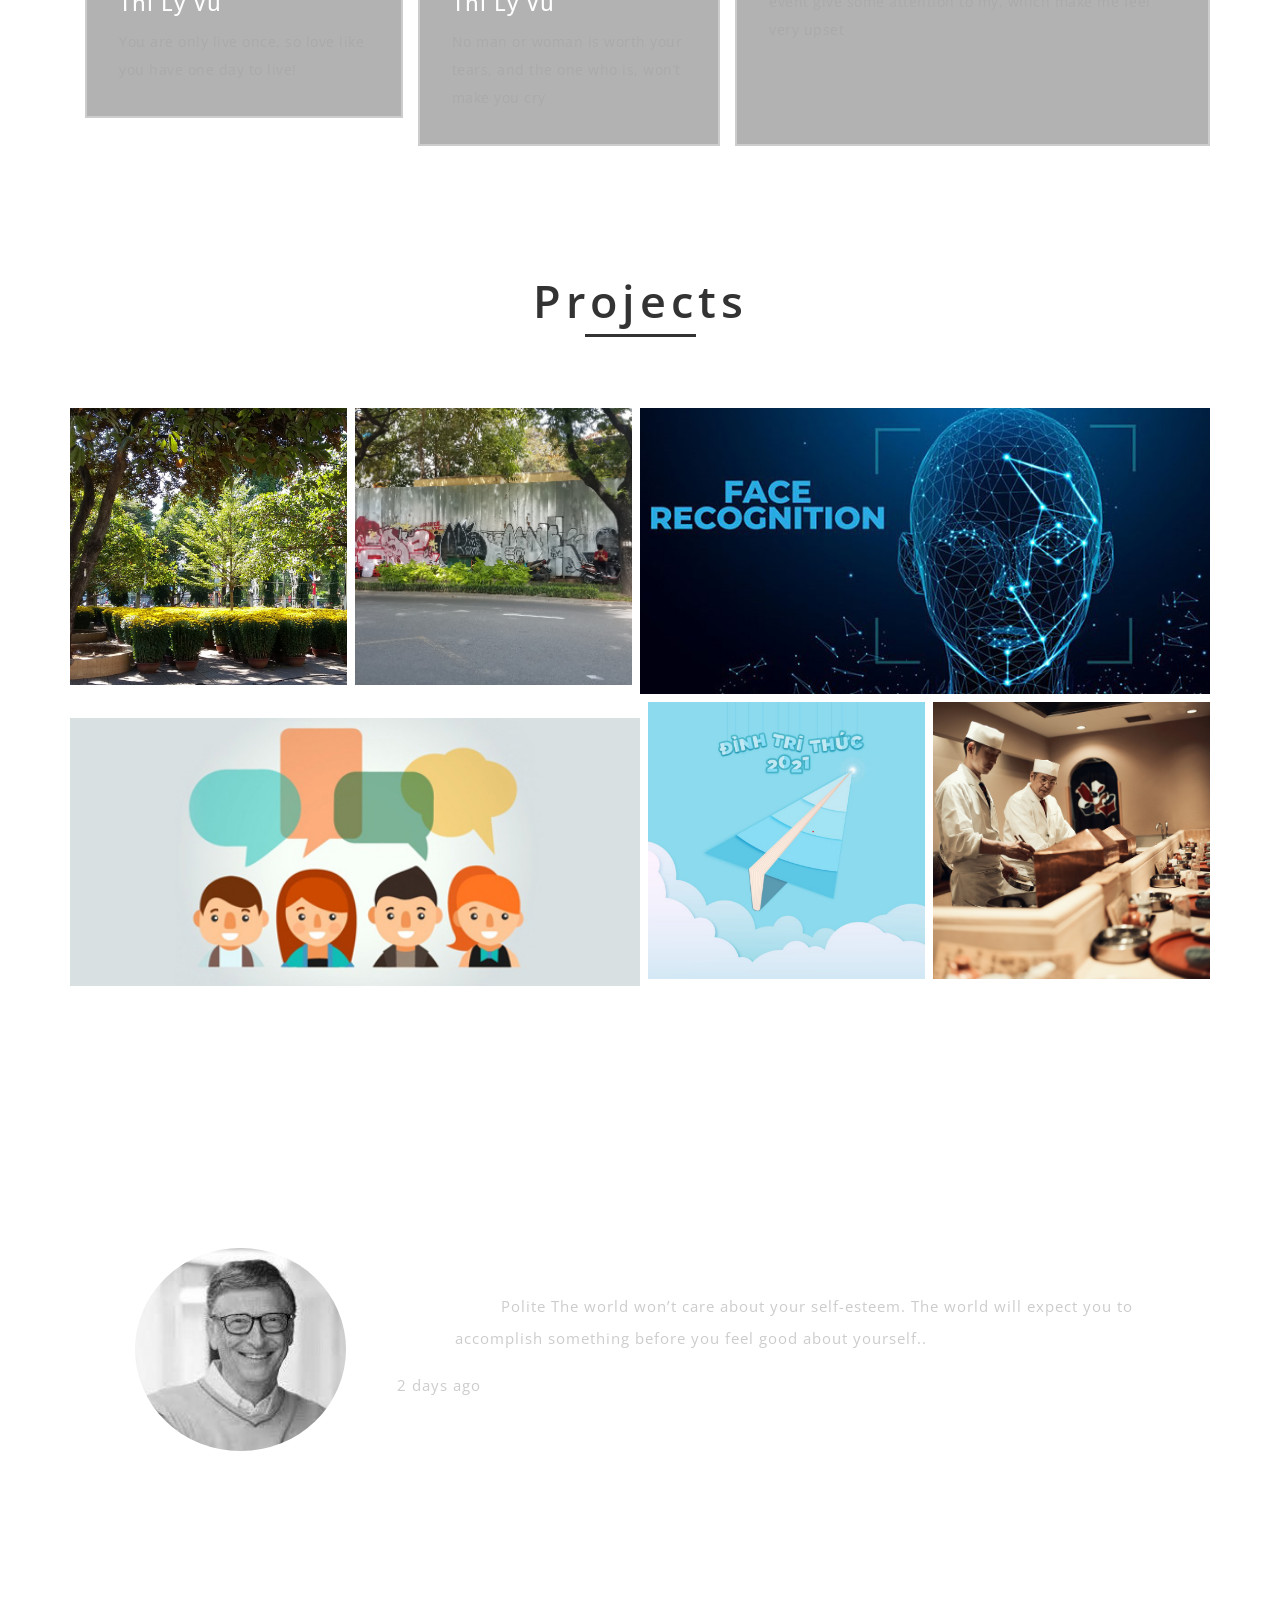
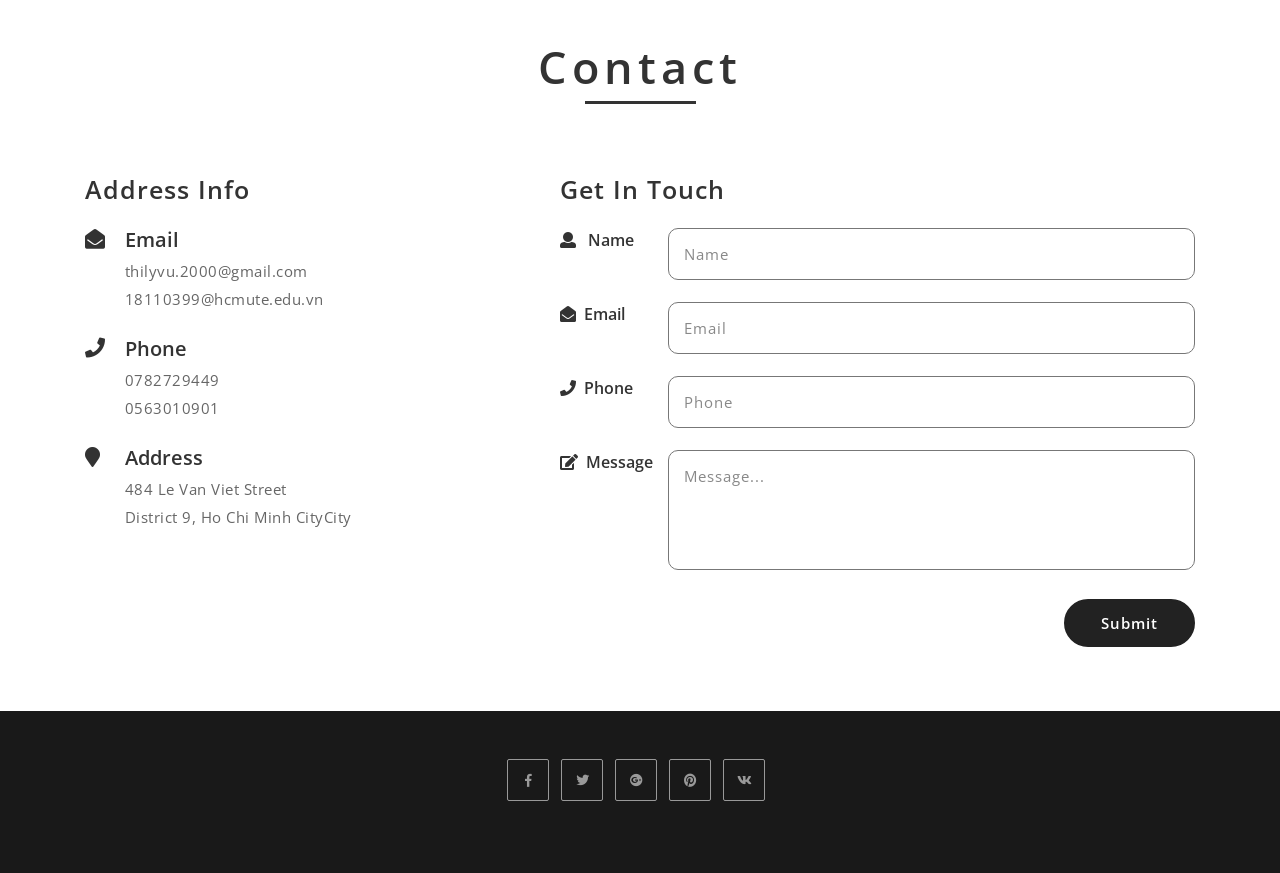
==== commit 301ba908: "bosung" ====
--- a/WebContent/index.html
+++ b/WebContent/index.html
@@ -8,7 +8,7 @@
 <html lang="en">
 
 <head>
-	<title>Personal View Personal Category Flat Bootstrap Responsive Website Template | Home : W3layouts</title>
+	<title>TLV</title>
 
 	<!-- Meta tag Keywords -->
 	<meta name="viewport" content="width=device-width, initial-scale=1">
@@ -97,11 +97,17 @@
 								<li class="nav-item">
 									<a href="#testimonials" class="nav-link scroll">Testimonials</a>
 								</li>
+								<div class="dropdown-divider"></div>
+								<li class="nav-item">
+									<a href="https://tlv18110399.herokuapp.com/" class="nav-link ">Assignments</a>
+								</li>
 							</ul>
 						</li>
 						<li class="nav-item">
 							<a class="nav-link scroll" href="#contact">Contact</a>
+							
 						</li>
+						
 					</ul>
 				</div>
 				<!-- //main nav -->
@@ -118,7 +124,7 @@
 					<div class="col-md-7 agile_banner_margin">
 						<h5>Hello !</h5>
 						<h2>My name is <span>Thi Ly Vu</span></h2>
-						<h4>Full stack Deverloper</h4>
+						<h4>Full stack Developer</h4>
 						<p>I’m selfish, impatient and a little insecure. I make mistakes, I am out of control and at
 							times hard to handle. But if you can’t handle me at my worst, then you sure as hell don’t
 							deserve me at my best.</p>
@@ -331,8 +337,9 @@
 				</div>
 				<div class="col-md-3 p-0 pr-2 col-sm-3 col-6 agileits_w3layouts_gallery_grid1 hover14 column">
 					<div class="w3_agile_gallery_effect">
+						
 						<a href="images/g2.jpg" data-lightbox="example-set"
-							data-title="Lorem Ipsum is simply dummy the when an unknown galley of type and scrambled it to make a type specimen.">
+							data-title="All picture you see in this website is taken and edited by me, and this one is not an exception">
 							<figure>
 								<img src="images/g2.jpg" alt=" " class="img-responsive" />
 							</figure>
@@ -343,7 +350,7 @@
 				<div class="col-md-6 p-0 col-sm-6 col-12 pt-sm-0 pt-2 agileits_w3layouts_gallery_grid1 hover14 column">
 					<div class="w3_agile_gallery_effect">
 						<a href="images/g3.jpg" data-lightbox="example-set"
-							data-title="Lorem Ipsum is simply dummy the when an unknown galley of type and scrambled it to make a type specimen.">
+							data-title="This is a program that i and my friends decide to do when we join a competition named Hackathon">
 							<figure>
 								<img src="images/g3.jpg" alt=" " class="img-responsive" />
 							</figure>
@@ -355,8 +362,9 @@
 				<div
 					class="col-md-6 p-0 col-sm-6 col-12 pt-sm-0 pt-2 agileits_w3layouts_gallery_grid1 w3layouts_gallery_grid1 hover14 column">
 					<div class="w3_agile_gallery_effect">
+							<br>
 						<a href="images/g4.jpg" data-lightbox="example-set"
-							data-title="Lorem Ipsum is simply dummy the when an unknown galley of type and scrambled it to make a type specimen.">
+							data-title="This is one program that i have done while i learning the Window Presentation Framework">
 							<figure>
 								<img src="images/g4.jpg" alt=" " class="img-responsive" />
 							</figure>
@@ -365,8 +373,9 @@
 				</div>
 				<div class="col-md-3 pt-2 pl-2 p-0 col-sm-3 col-6 agileits_w3layouts_gallery_grid1 hover14 column">
 					<div class="w3_agile_gallery_effect">
+					
 						<a href="images/g5.jpg" data-lightbox="example-set"
-							data-title="Lorem Ipsum is simply dummy the when an unknown galley of type and scrambled it to make a type specimen.">
+							data-title="this is an orangnization which i join in as a technical man and i have my first real project ">
 							<figure>
 								<img src="images/g5.jpg" alt=" " class="img-responsive" />
 							</figure>
@@ -375,8 +384,9 @@
 				</div>
 				<div class="col-md-3 pt-2 pl-2 p-0 col-sm-3 col-6 agileits_w3layouts_gallery_grid1 hover14 column">
 					<div class="w3_agile_gallery_effect">
+						
 						<a href="images/g6.jpg" data-lightbox="example-set"
-							data-title="Lorem Ipsum is simply dummy the when an unknown galley of type and scrambled it to make a type specimen.">
+							data-title="An window application designed to help people to manage their own restaurant">
 							<figure>
 								<img src="images/g6.jpg" alt=" " class="img-responsive" />
 							</figure>
--- a/WebContent/css/style.css
+++ b/WebContent/css/style.css
@@ -458,7 +458,7 @@
 
 /*-- blog -*/
 .blog {
-    background: url(../images/latop1.JPG) no-repeat 0px 0px;
+    background: url(../images/latop1.jpg) no-repeat 0px 0px;
     background-size: cover;
     -webkit-background-size: cover;
     -moz-background-size: cover;
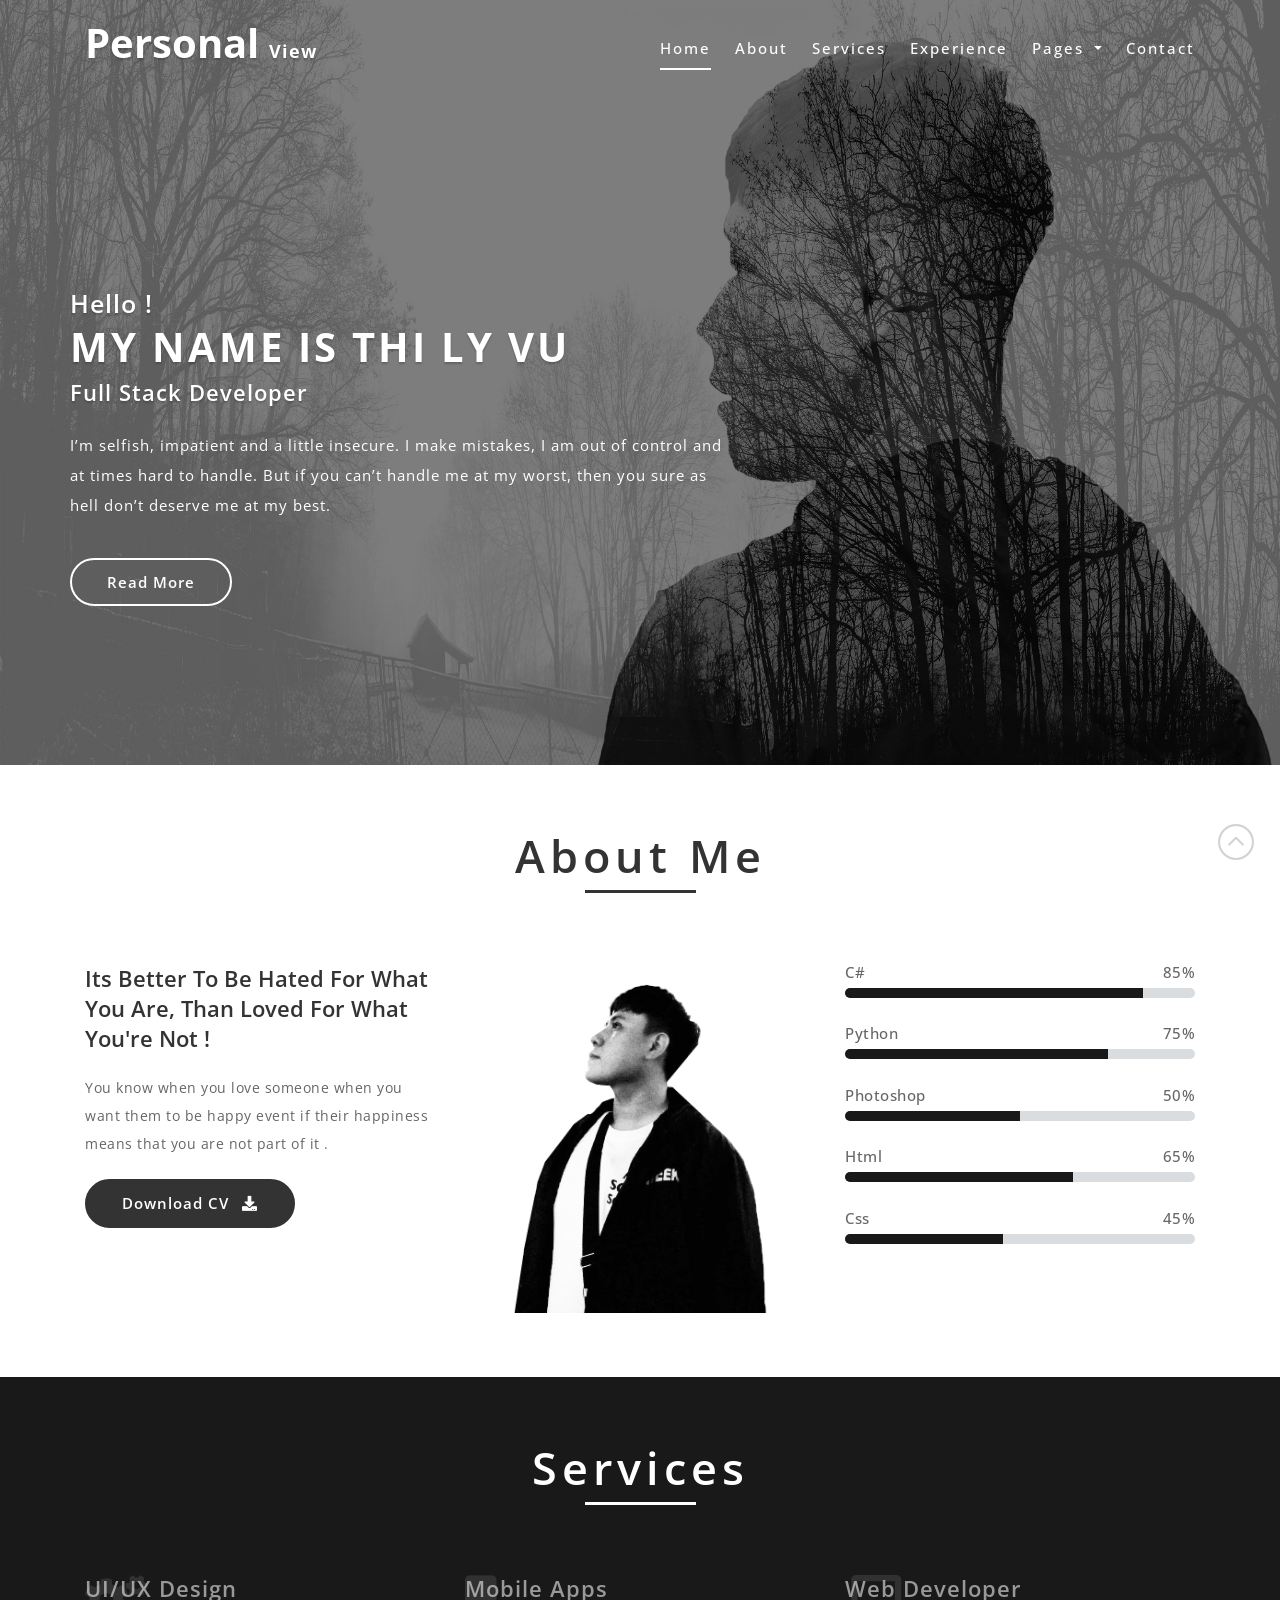
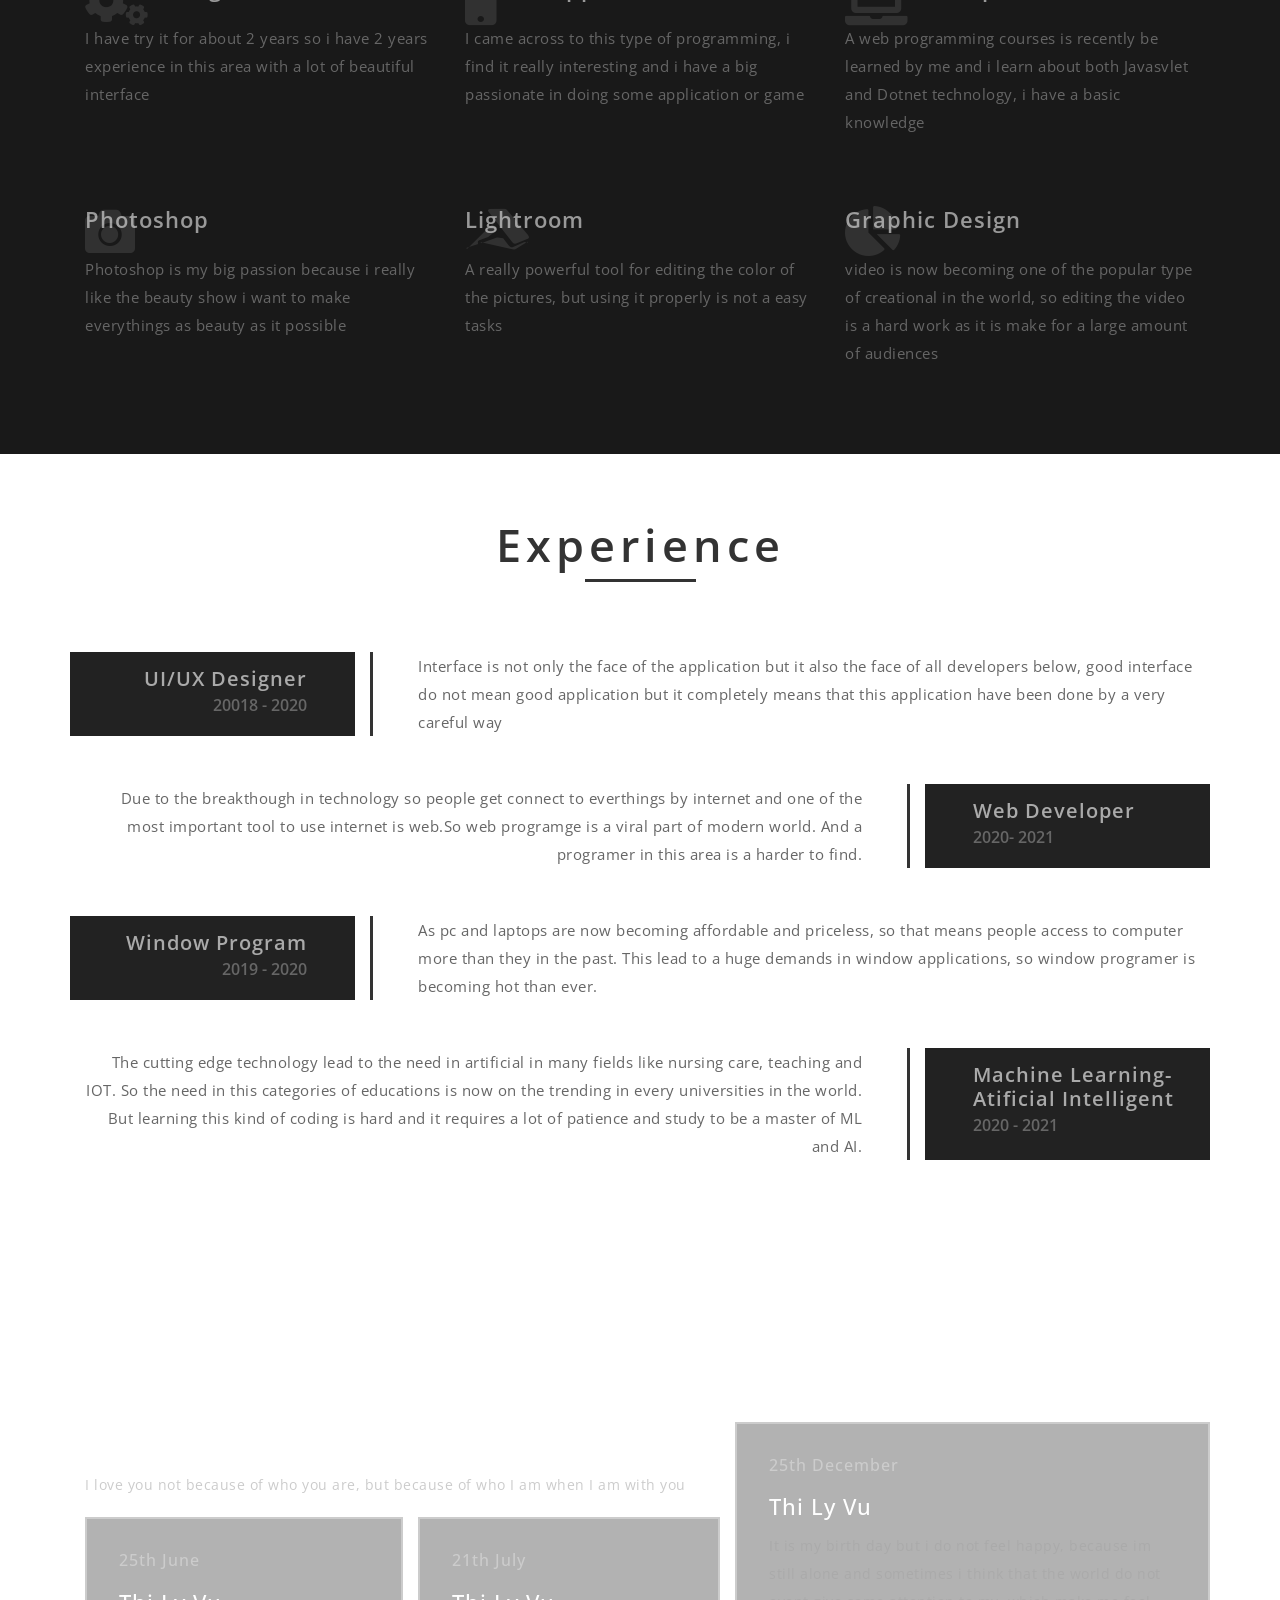
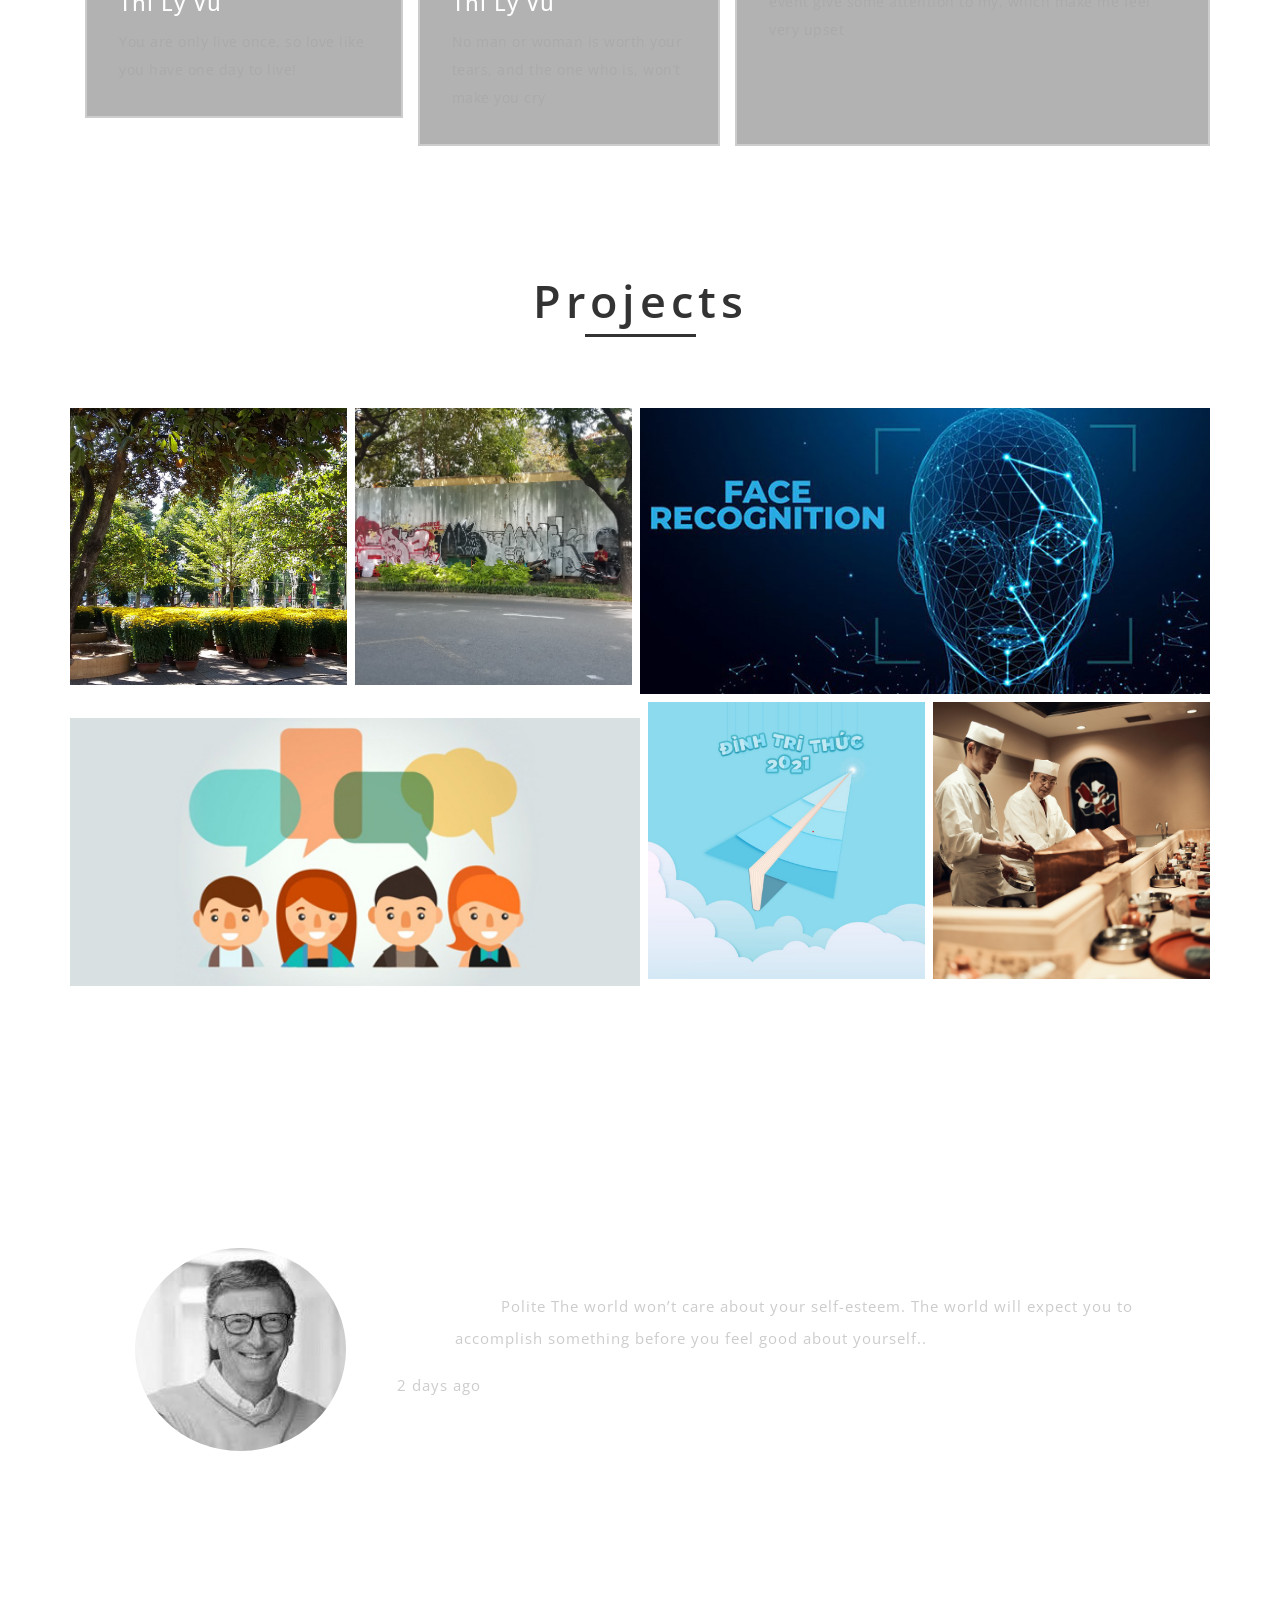
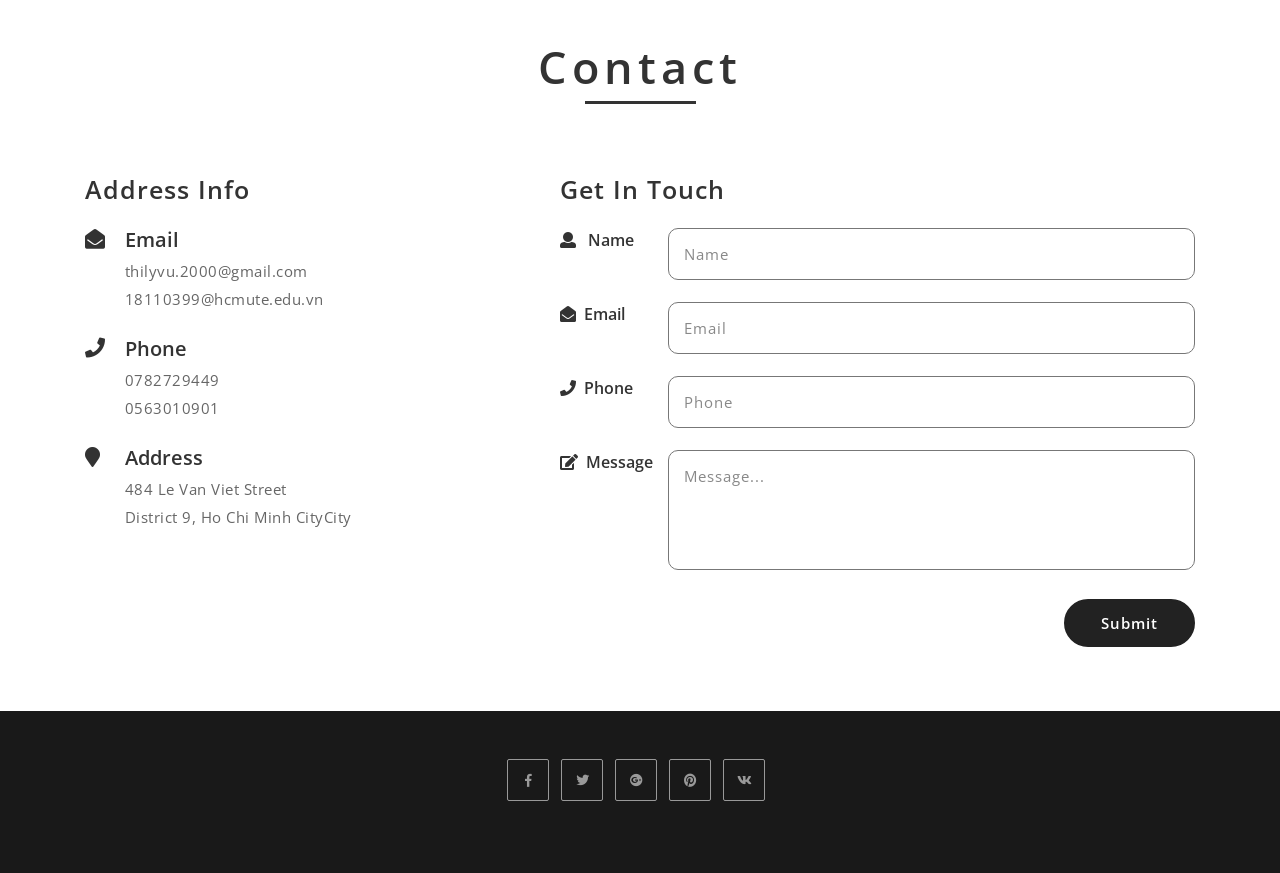
==== commit f7b5fffa: "Update index.html" ====
--- a/WebContent/index.html
+++ b/WebContent/index.html
@@ -302,7 +302,7 @@
 						</div>
 						<div class="col-md-6 mt-md-0 mt-3 w3ls">
 							<div class="blog-grid1">
-								<h5>211th July</h5>
+								<h5>21th July</h5>
 								<h4>Thi Ly Vu </h4>
 								<p> No man or woman is worth your tears, and the one who is, won’t make you cry</p>
 							</div>
@@ -602,4 +602,4 @@
 
 </body>
 
-</html>+</html>
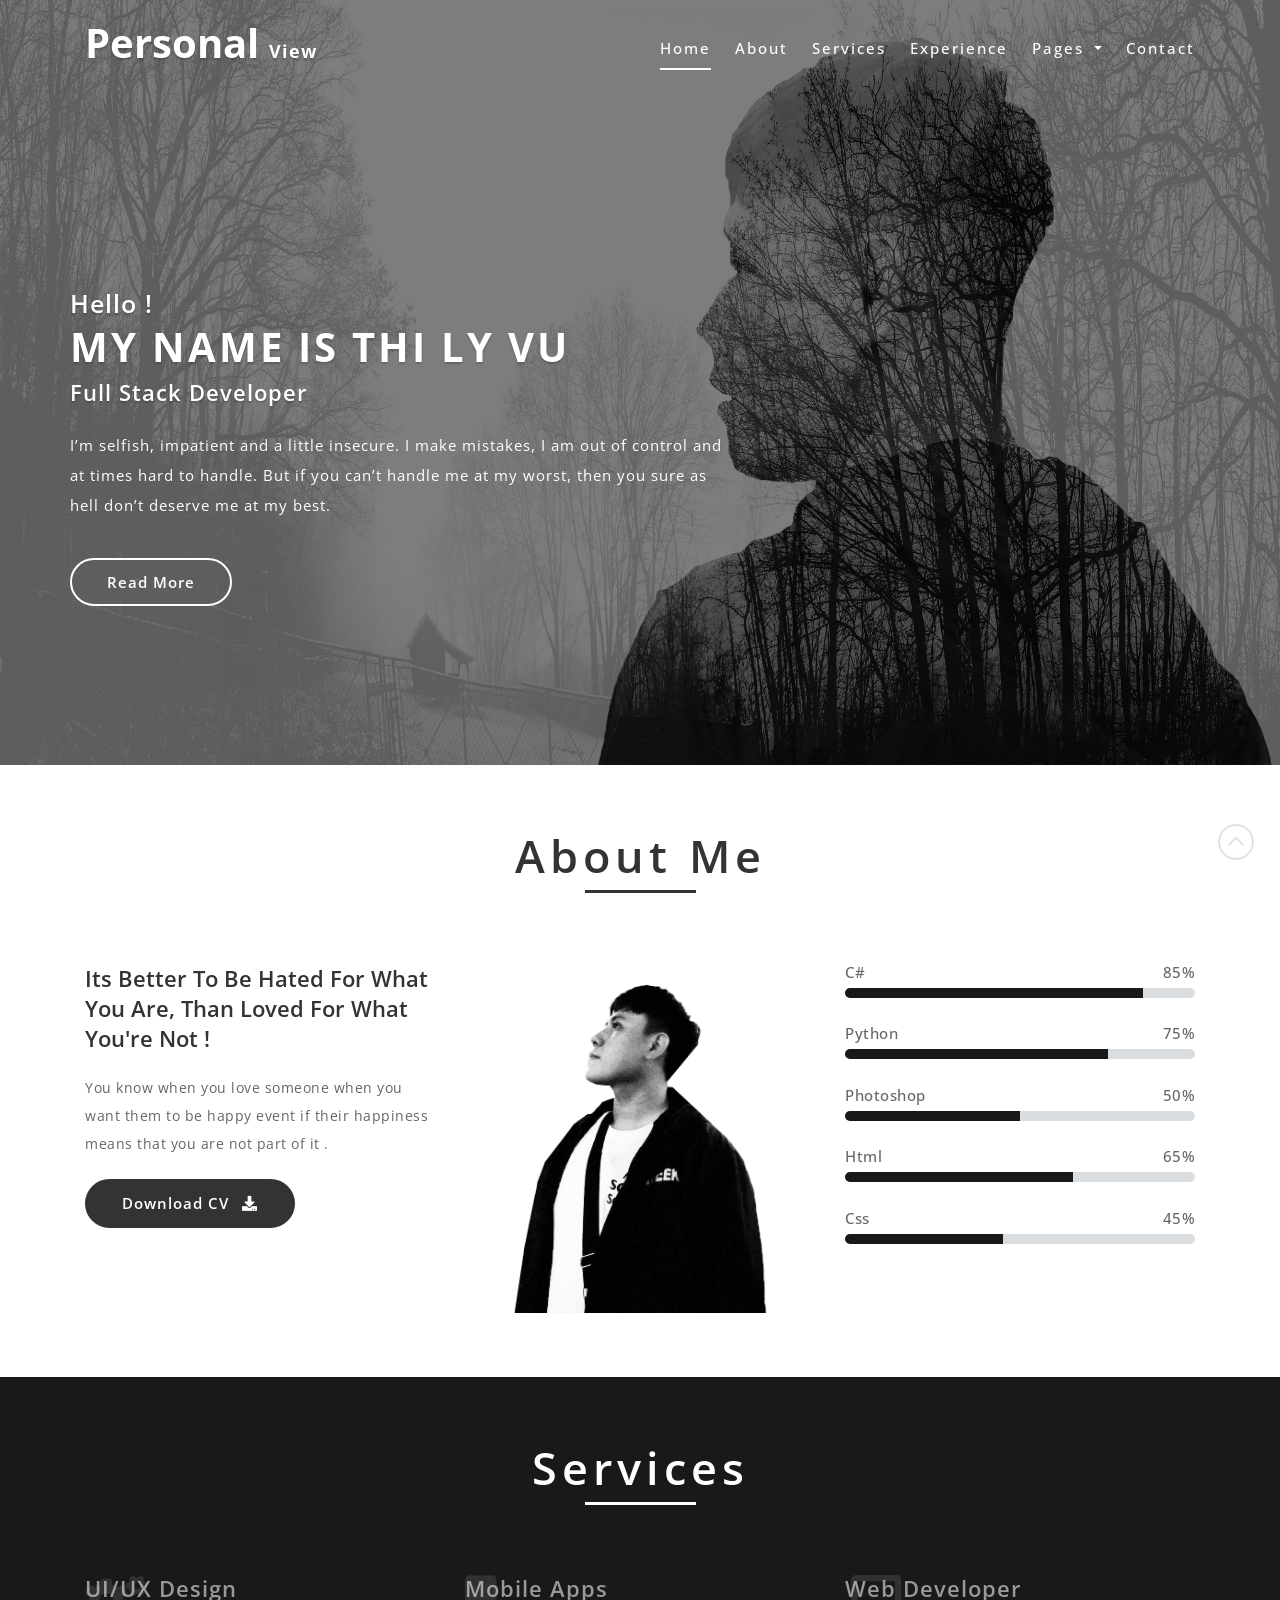
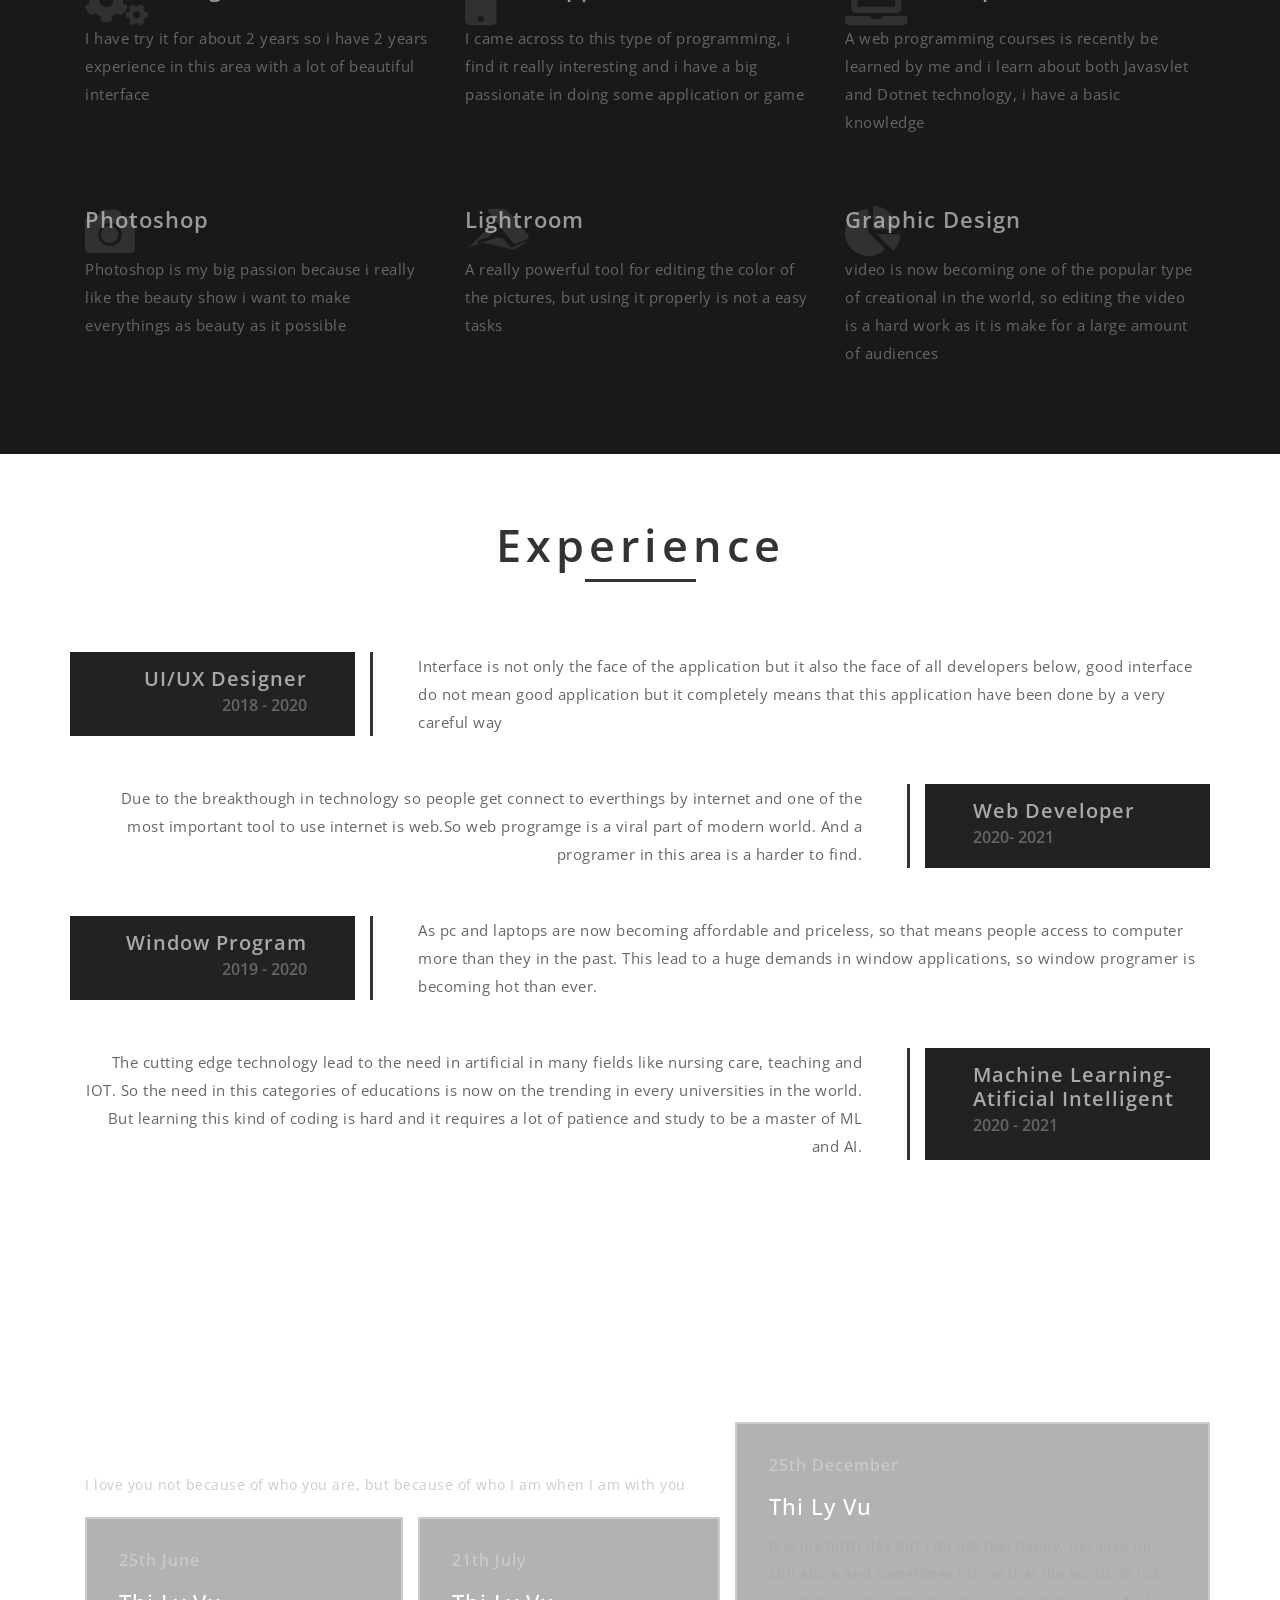
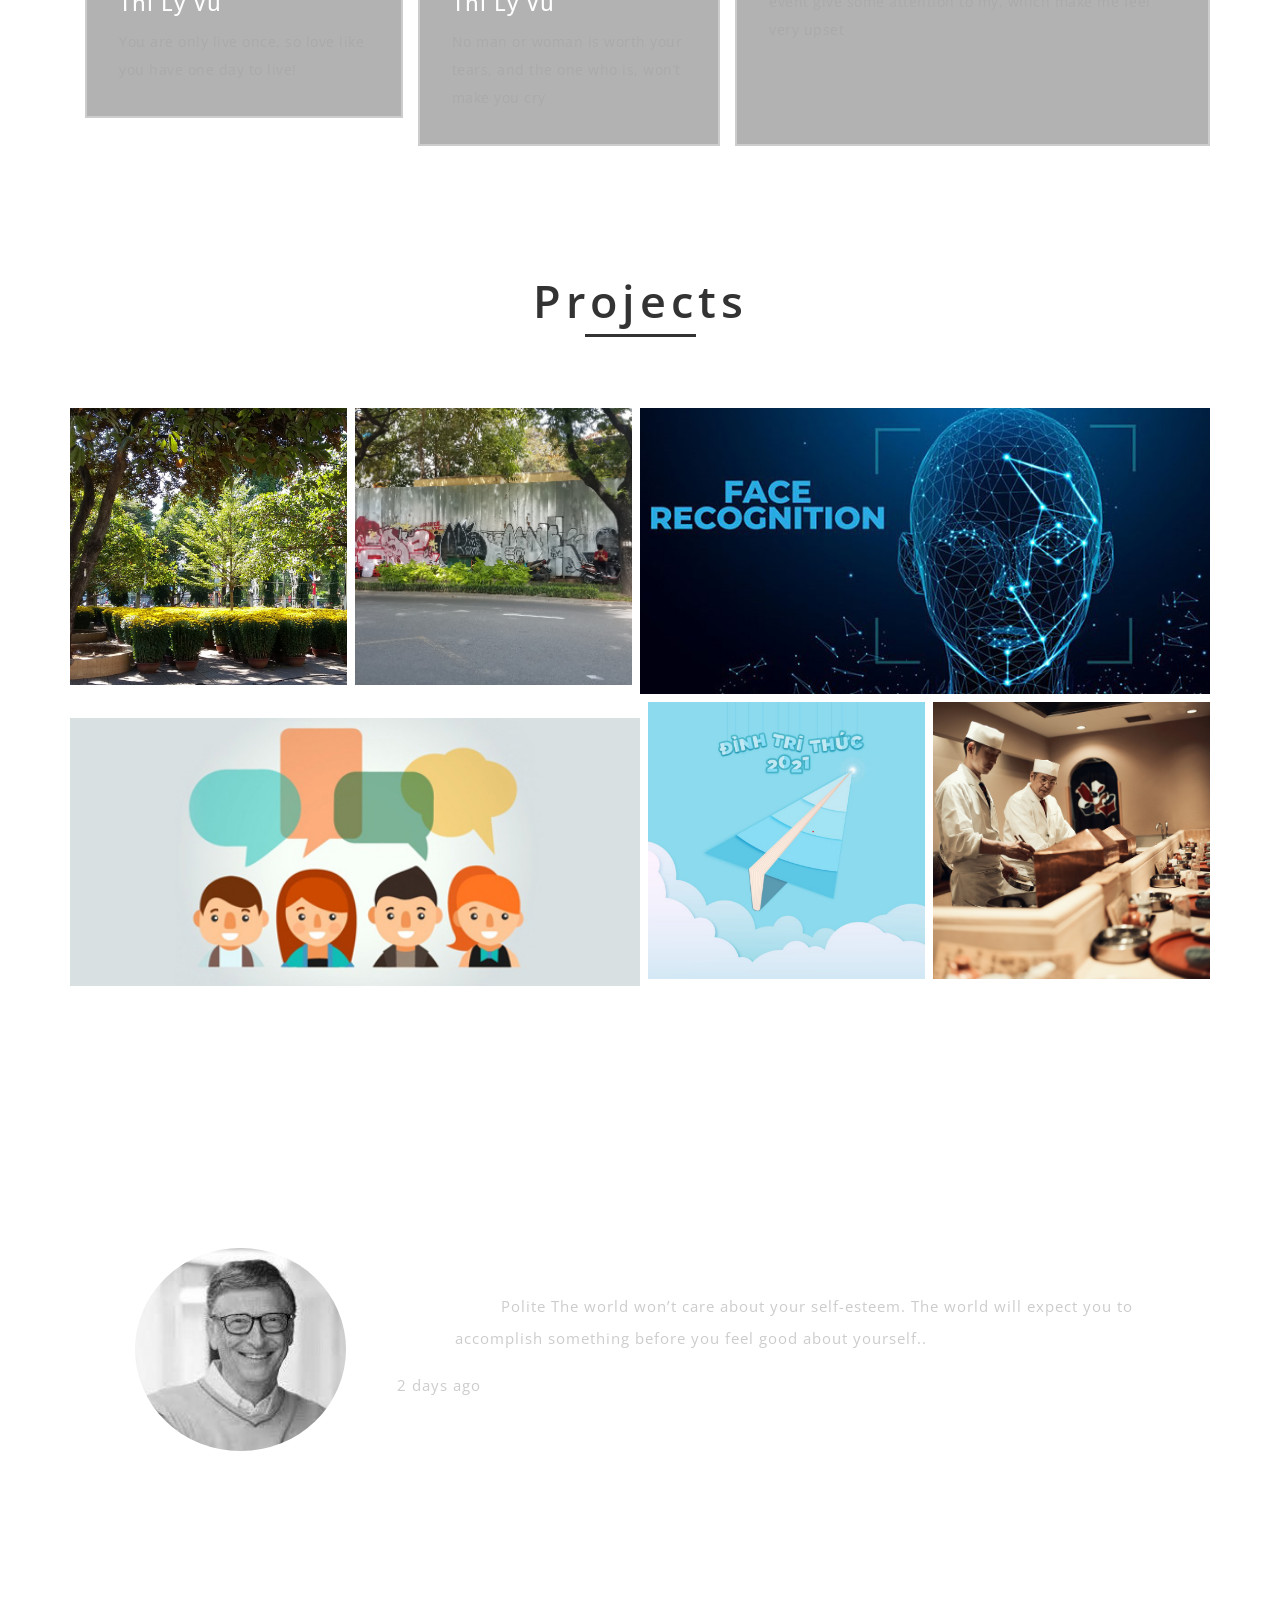
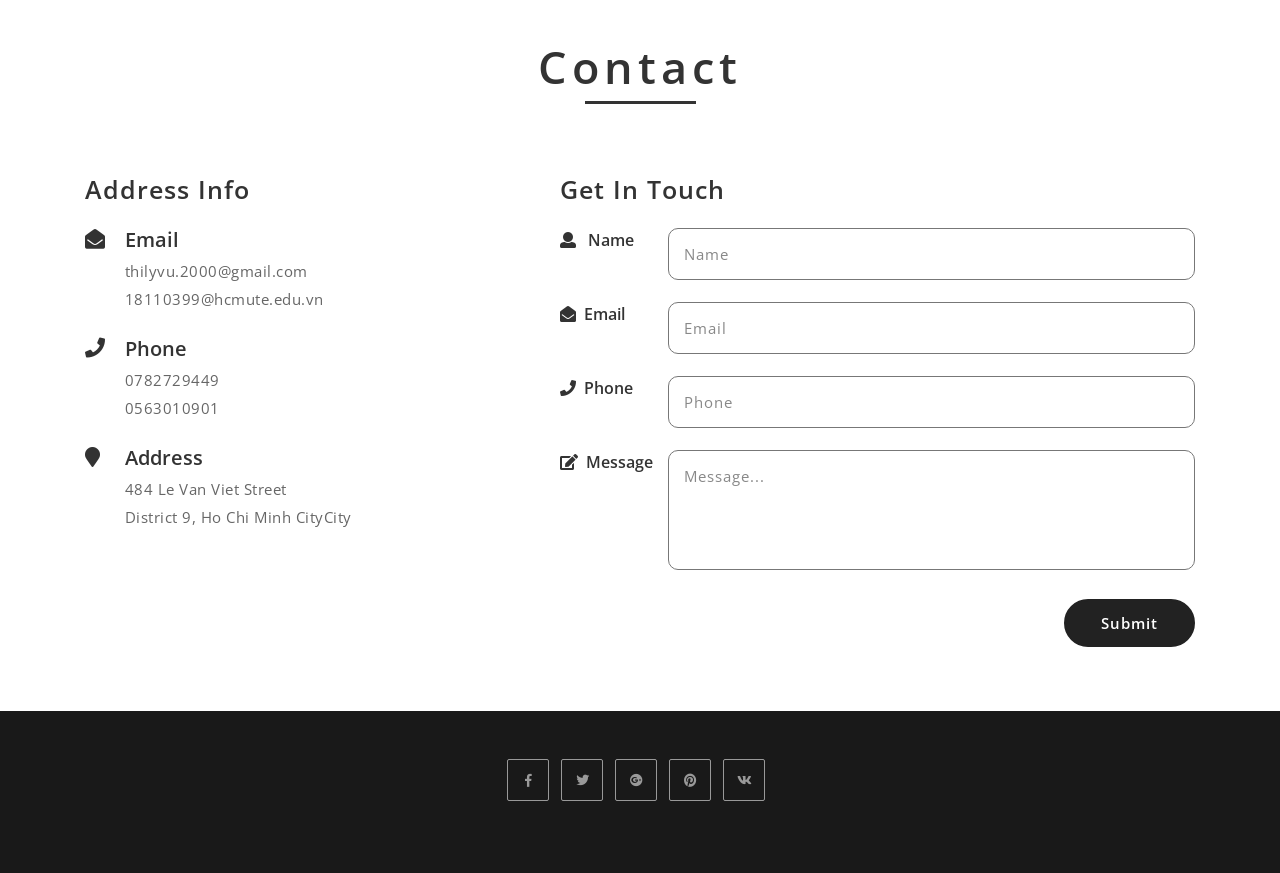
==== commit 11d41269: "Update index.html" ====
--- a/WebContent/index.html
+++ b/WebContent/index.html
@@ -235,7 +235,7 @@
 			<div class="row exp-grids">
 				<div class="col-md-3 exp wthree">
 					<h4>UI/UX designer</h4>
-					<h5>20018 - 2020</h5>
+					<h5>2018 - 2020</h5>
 				</div>
 				<div class="col-md-9 mt-md-0 mt-4 wthree">
 					<p>Interface is not only the face of the application but it also the face of all developers below,
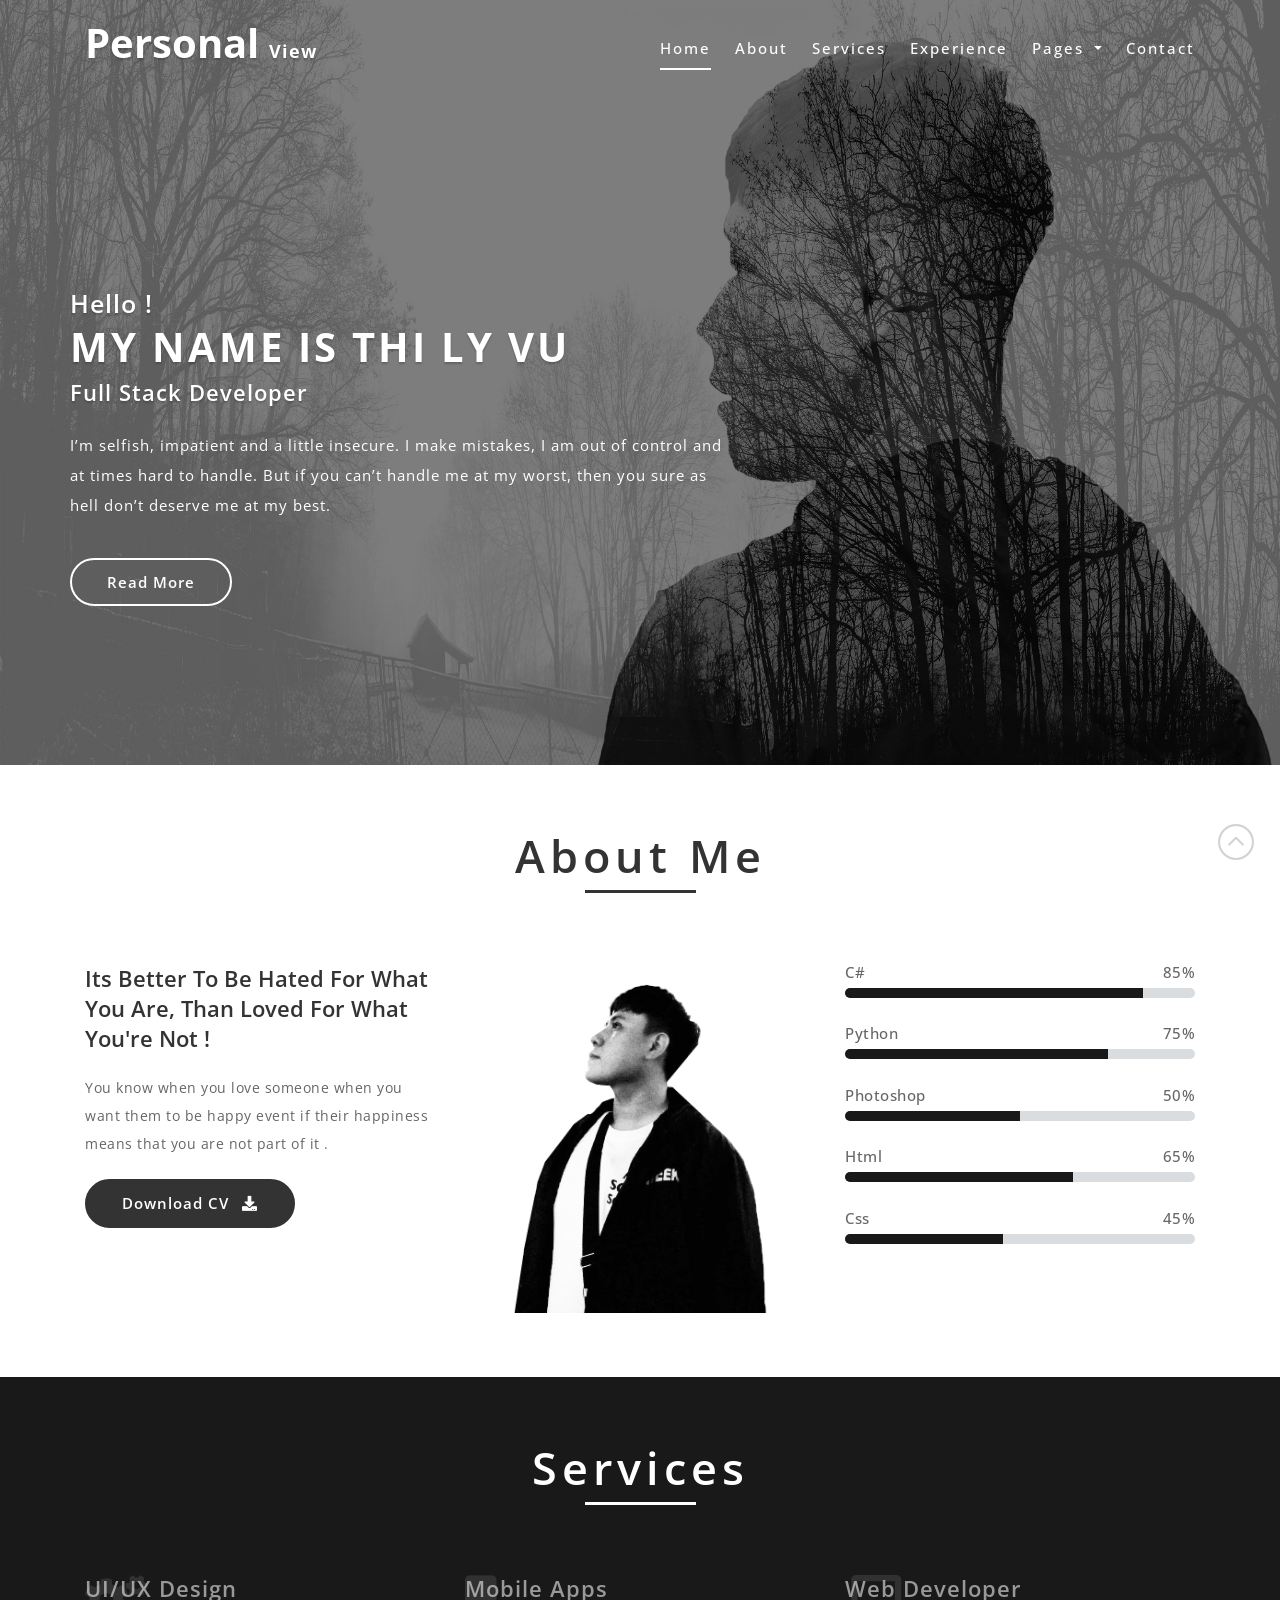
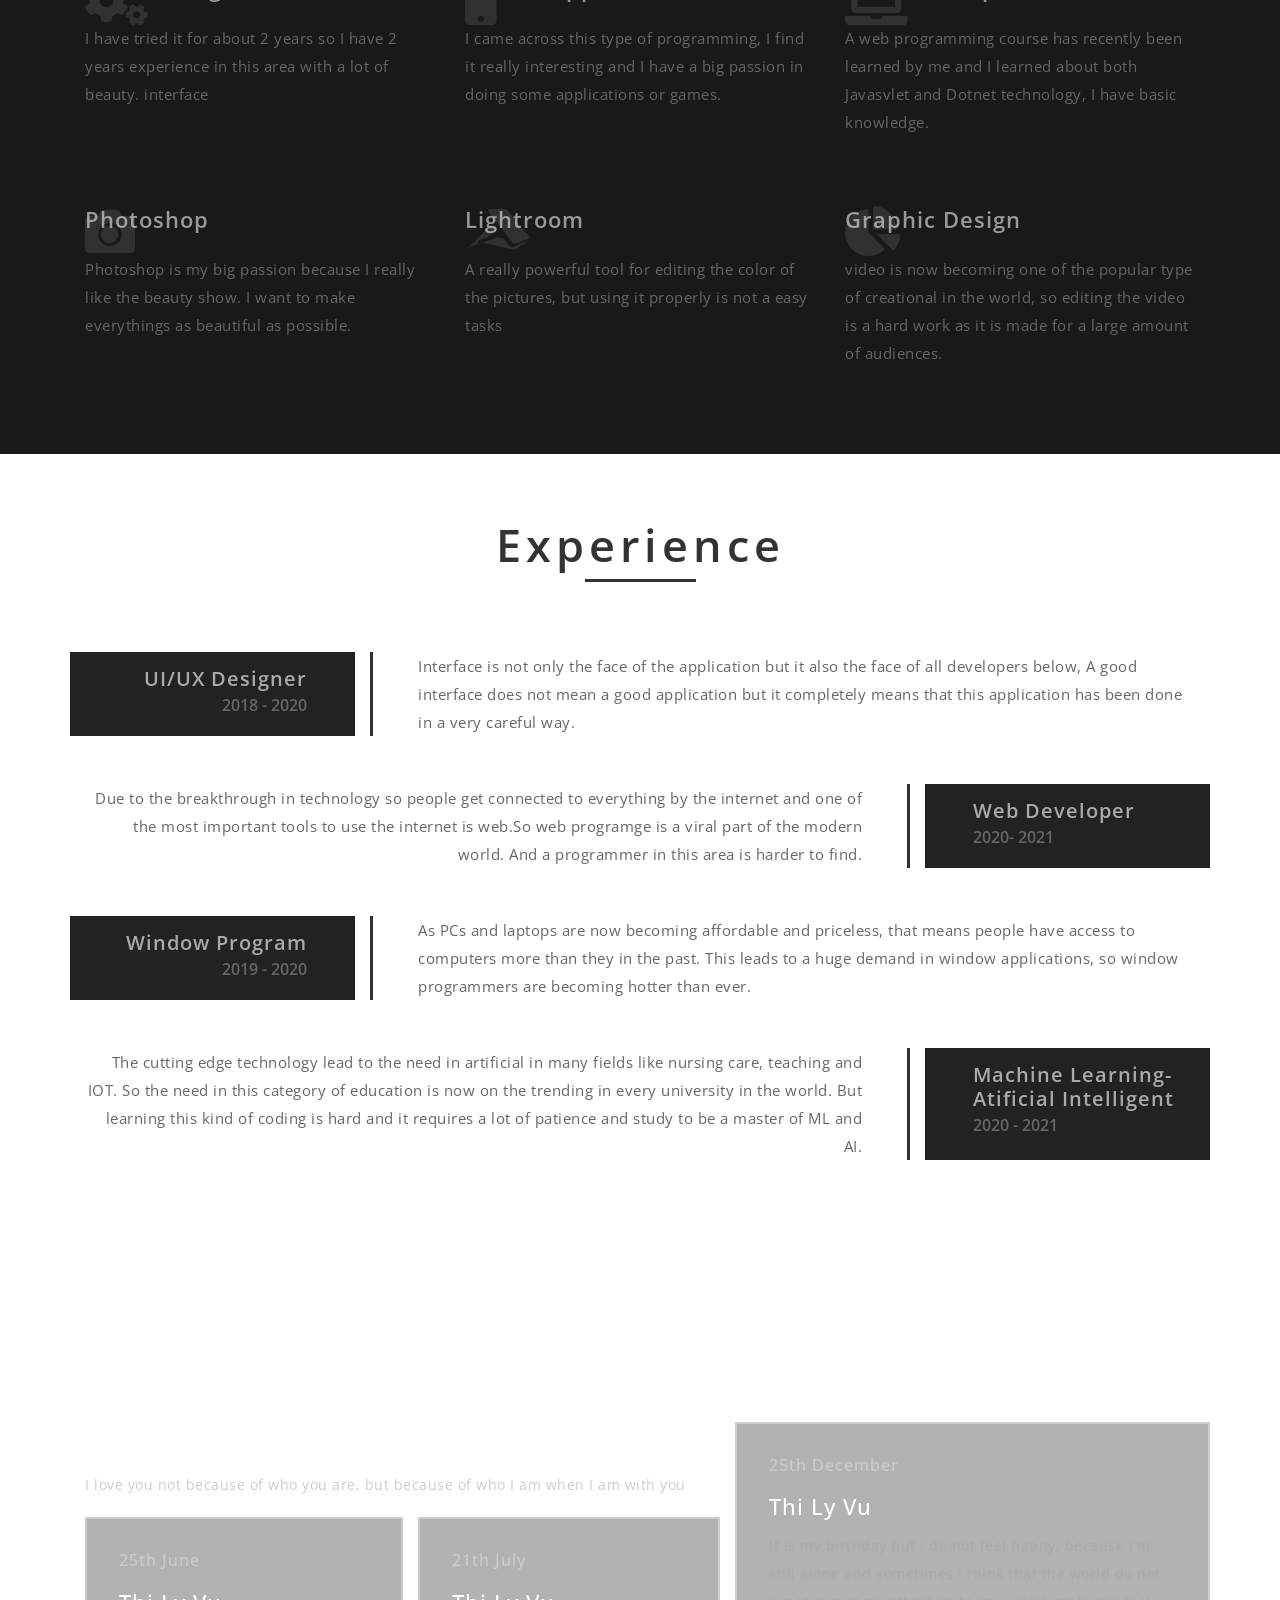
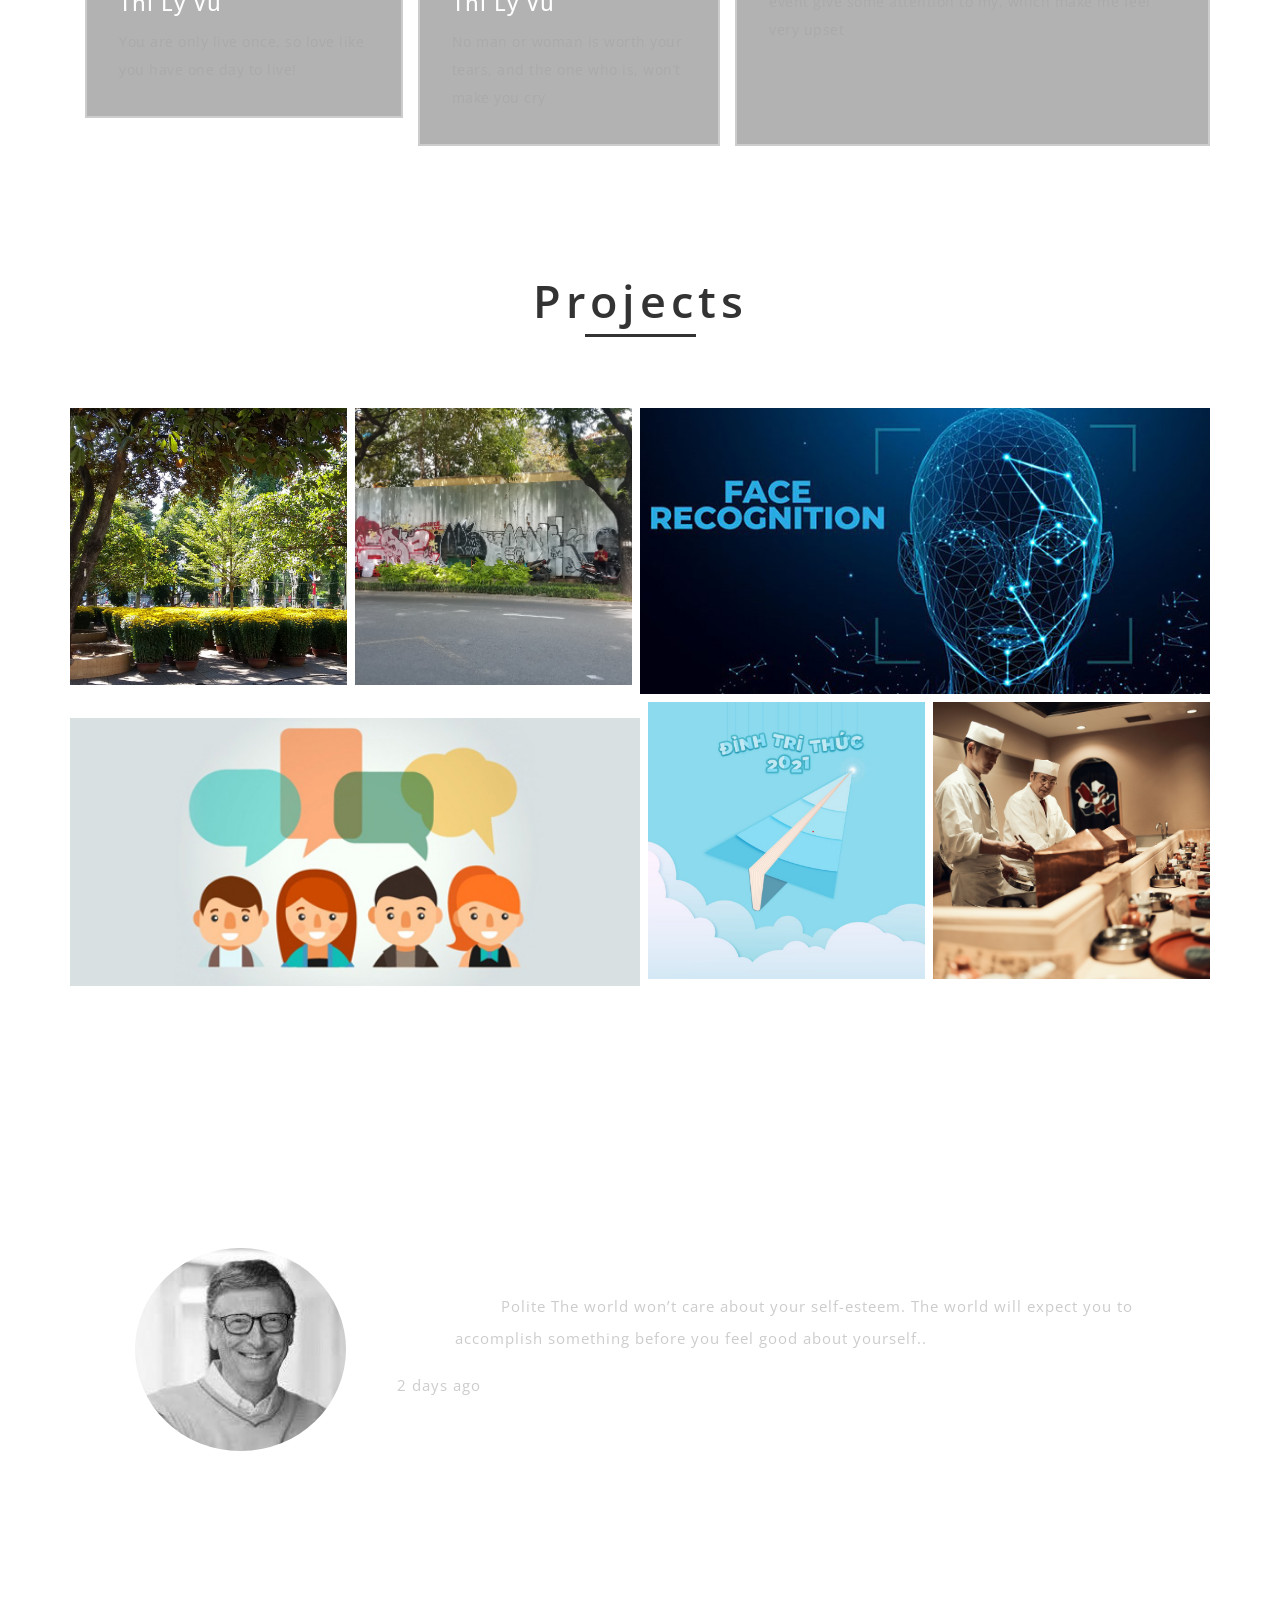
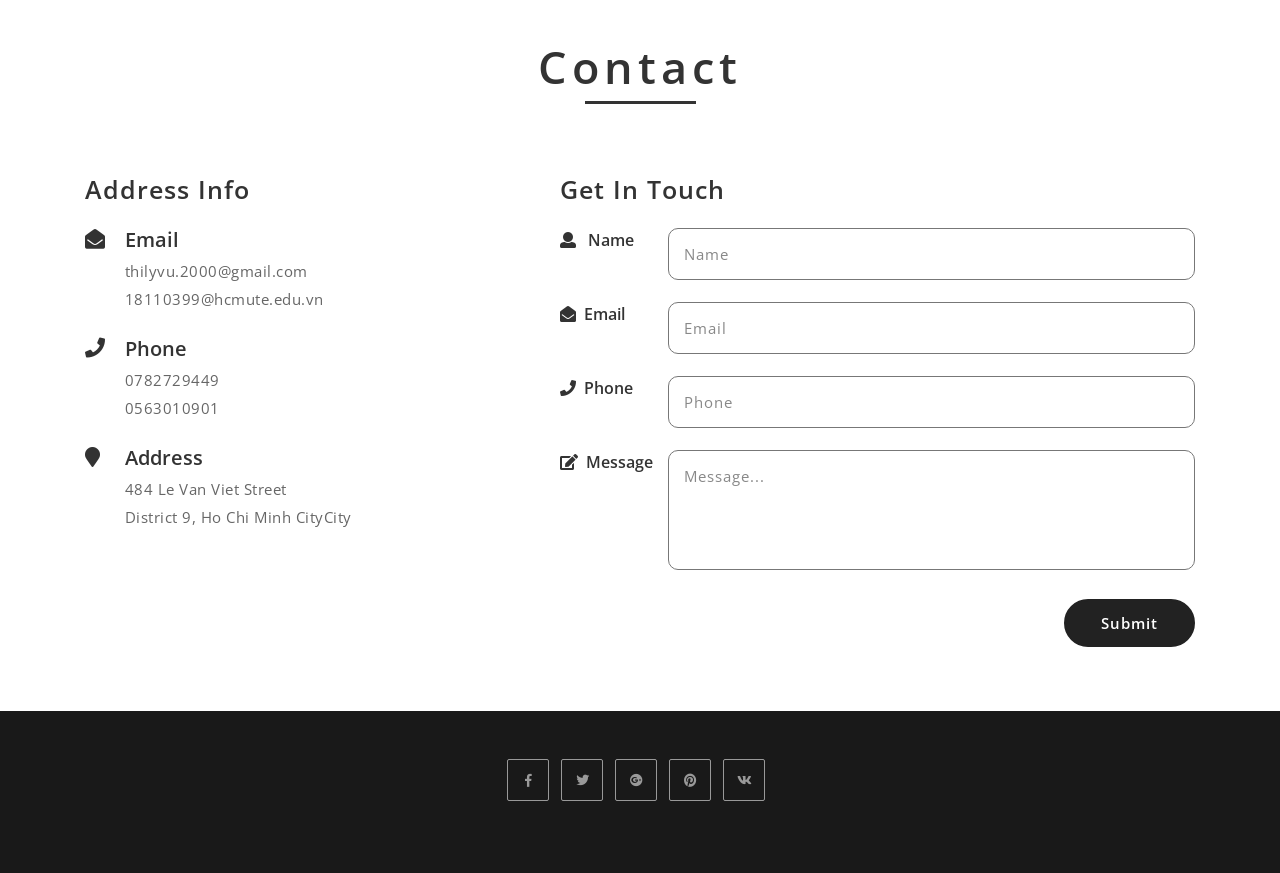
==== commit b5f489ae: "Update index.html" ====
--- a/WebContent/index.html
+++ b/WebContent/index.html
@@ -1,9 +1,4 @@
-<!--
-	Author: W3layouts
-	Author URL: http://w3layouts.com
-	License: Creative Commons Attribution 3.0 Unported
-	License URL: http://creativecommons.org/licenses/by/3.0/
--->
+
 <!DOCTYPE html>
 <html lang="en">
 
@@ -192,23 +187,29 @@
 			<div class="row service-grids">
 				<div class="col-lg-4 col-md-6 agile w3-icon-grid1">
 					<h3><i class="fas mr-2 fa-cogs" aria-hidden="true"></i> UI/UX Design</h3>
-					<p>I have try it for about 2 years so i have 2 years experience in this area with a lot of beautiful
+					<p>I have tried it for about 2 years so I have 2 years experience in this area with a lot of beauty.
+
 						interface</p>
 				</div>
 				<div class="col-lg-4 col-md-6 agile mt-md-0 mt-sm-5 mt-4 w3-icon-grid1">
 					<h3><i class="fa mr-2 fa-mobile" aria-hidden="true"></i>Mobile Apps</h3>
-					<p>I came across to this type of programming, i find it really interesting and i have a big
-						passionate in doing some application or game </p>
+					<p>I came across this type of programming, I find it really interesting and I have a big passion in doing some applications or games.
+
+ </p>
 				</div>
 				<div class="col-lg-4 col-md-6 agile mt-lg-0 mt-sm-5 mt-4 w3-icon-grid1">
 					<h3><i class="fa mr-2 fa-laptop" aria-hidden="true"></i>Web Developer</h3>
-					<p>A web programming courses is recently be learned by me and i learn about both Javasvlet and
-						Dotnet technology, i have a basic knowledge </p>
+					<p>A web programming course has recently been learned by me and I learned about both Javasvlet and Dotnet technology, I have basic knowledge.
+
+
+</p>
 				</div>
 				<div class="col-lg-4 col-md-6 agile mt-sm-5 mt-4 w3-icon-grid1">
 					<h3><i class="fas mr-2 fa-camera" aria-hidden="true"></i> Photoshop</h3>
-					<p>Photoshop is my big passion because i really like the beauty show i want to make everythings as
-						beauty as it possible </p>
+					<p>Photoshop is my big passion because I really like the beauty show. I want to make everythings as beautiful as possible.
+
+
+</p>
 				</div>
 				<div class="col-lg-4 col-md-6 agile mt-sm-5 mt-4 w3-icon-grid1">
 					<h3><i class="fab mr-2 fa-accusoft" aria-hidden="true"></i>Lightroom</h3>
@@ -219,7 +220,7 @@
 					<h3><i class="fas mr-2 fa-chart-pie" aria-hidden="true"></i>Graphic Design</h3>
 					<p>
 						video is now becoming one of the popular type of creational in the world, so editing the video
-						is a hard work as it is make for a large amount of audiences
+is a hard work as it is made for a large amount of audiences.
 
 					</p>
 				</div>
@@ -239,15 +240,16 @@
 				</div>
 				<div class="col-md-9 mt-md-0 mt-4 wthree">
 					<p>Interface is not only the face of the application but it also the face of all developers below,
-						good interface do not mean good application but it completely means that this application have
-						been done by a very careful way </p>
+A good interface does not mean a good application but it completely means that this application has been done in a very careful way.
+
+ </p>
 				</div>
 			</div>
 			<div class="row exp-grid1 mt-5 wthree">
 				<div class="col-md-9 mb-md-0 mb-4">
-					<p>Due to the breakthough in technology so people get connect to everthings by internet and one of
-						the most important tool to use internet is web.So web programge is a viral part of modern world.
-						And a programer in this area is a harder to find.
+					<p>Due to the breakthrough in technology so people get connected to everything by the internet and one of the most important tools to use the internet is web.So web programge is a viral part of the modern world. And a programmer in this area is harder to find.
+
+
 					</p>
 				</div>
 				<div class="col-md-3 exp1 wthree">
@@ -261,17 +263,18 @@
 					<h5>2019 - 2020</h5>
 				</div>
 				<div class="col-md-9 mt-md-0 mt-4 wthree">
-					<p> As pc and laptops are now becoming affordable and priceless, so that means people access to
-						computer more than they in the past. This lead to a huge demands in window applications, so
-						window programer is becoming hot than ever.</p>
+					<p> As PCs and laptops are now becoming affordable and priceless, that means people have access to computers more than they in the past. This leads to a huge demand in window applications, so window programmers are becoming hotter than ever.
+
+</p>
 				</div>
 			</div>
 			<div class="row exp-grid1 mt-5 wthree">
 				<div class="col-md-9 mb-md-0 mb-4">
 					<p>
 						The cutting edge technology lead to the need in artificial in many fields like nursing care,
-												teaching and IOT. So the need in this categories of educations is now on the trending in every
-												universities in the world. But learning this kind of coding is hard and it requires a lot of patience and study to be a master of ML and AI. 
+teaching and IOT. So the need in this category of education is now on the trending in every university in the world. But learning this kind of coding is hard and it requires a lot of patience and study to be a master of ML and AI. 
+
+
 						</p>
 				</div>
 				<div class="col-md-3 exp1 wthree">
@@ -312,8 +315,10 @@
 				<div class="col-lg-5 mt-lg-0 mt-5 blog-grid1 w3ls">
 					<h5>25th December</h5>
 					<h4>Thi Ly Vu </h4>
-					<p>It is my birth day but i do not feel happy, because im still alone and sometimes i think that the
-						world do not event give some attention to my, which make me feel very upset</p>
+					<p>It is my birthday but i do not feel happy, because i'm still alone and sometimes i think that the
+world do not event give some attention to my, which make me feel very upset
+
+</p>
 				</div>
 			</div>
 		</div>
@@ -339,7 +344,8 @@
 					<div class="w3_agile_gallery_effect">
 						
 						<a href="images/g2.jpg" data-lightbox="example-set"
-							data-title="All picture you see in this website is taken and edited by me, and this one is not an exception">
+							data-title="All pictures you see on this website are taken and edited by me, and this one is not an exception.
+">
 							<figure>
 								<img src="images/g2.jpg" alt=" " class="img-responsive" />
 							</figure>
@@ -350,7 +356,8 @@
 				<div class="col-md-6 p-0 col-sm-6 col-12 pt-sm-0 pt-2 agileits_w3layouts_gallery_grid1 hover14 column">
 					<div class="w3_agile_gallery_effect">
 						<a href="images/g3.jpg" data-lightbox="example-set"
-							data-title="This is a program that i and my friends decide to do when we join a competition named Hackathon">
+							data-title="This is a program that me and my friends decide to do when we join a competition named Hackathon.
+">
 							<figure>
 								<img src="images/g3.jpg" alt=" " class="img-responsive" />
 							</figure>
@@ -375,7 +382,9 @@
 					<div class="w3_agile_gallery_effect">
 					
 						<a href="images/g5.jpg" data-lightbox="example-set"
-							data-title="this is an orangnization which i join in as a technical man and i have my first real project ">
+							data-title="This is an organization which I joined as a technical man and I have my first real project .
+
+">
 							<figure>
 								<img src="images/g5.jpg" alt=" " class="img-responsive" />
 							</figure>
@@ -386,7 +395,7 @@
 					<div class="w3_agile_gallery_effect">
 						
 						<a href="images/g6.jpg" data-lightbox="example-set"
-							data-title="An window application designed to help people to manage their own restaurant">
+							data-title="A window application designed to help people to manage their own restaurant">
 							<figure>
 								<img src="images/g6.jpg" alt=" " class="img-responsive" />
 							</figure>
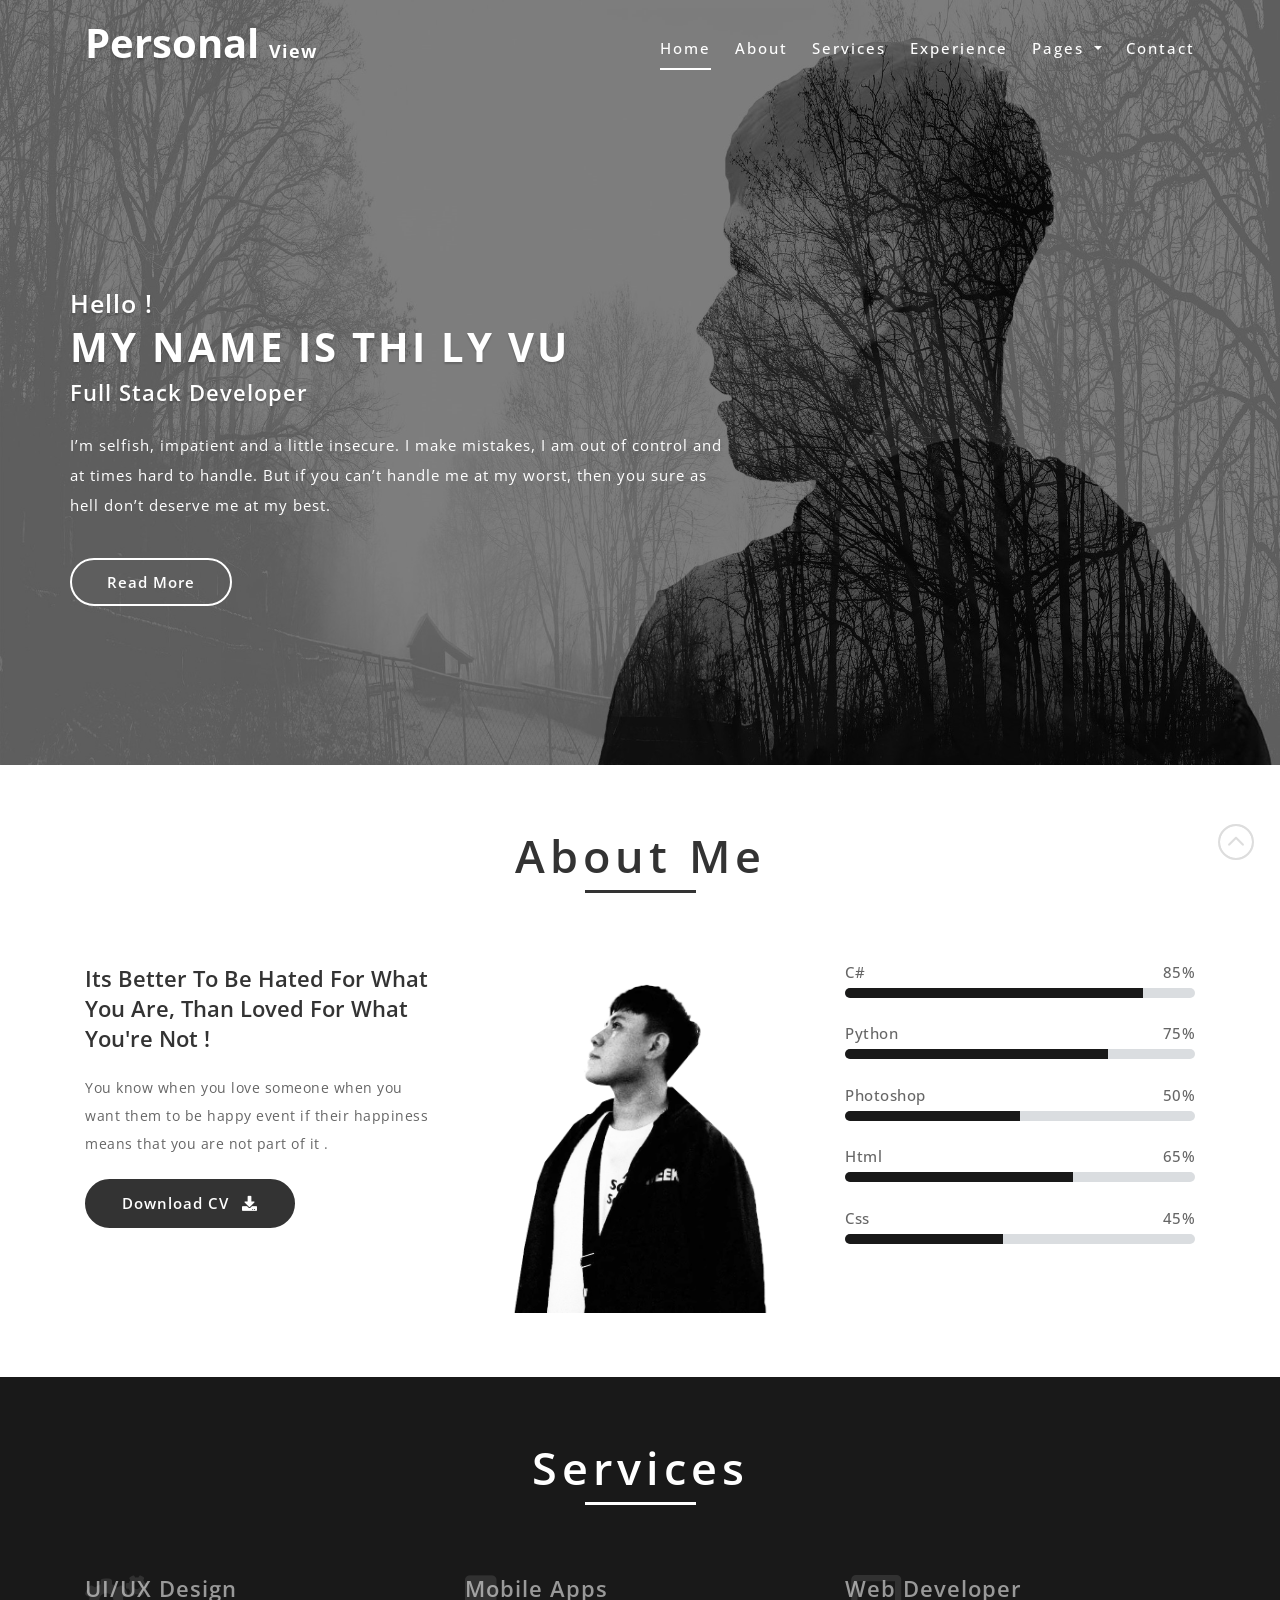
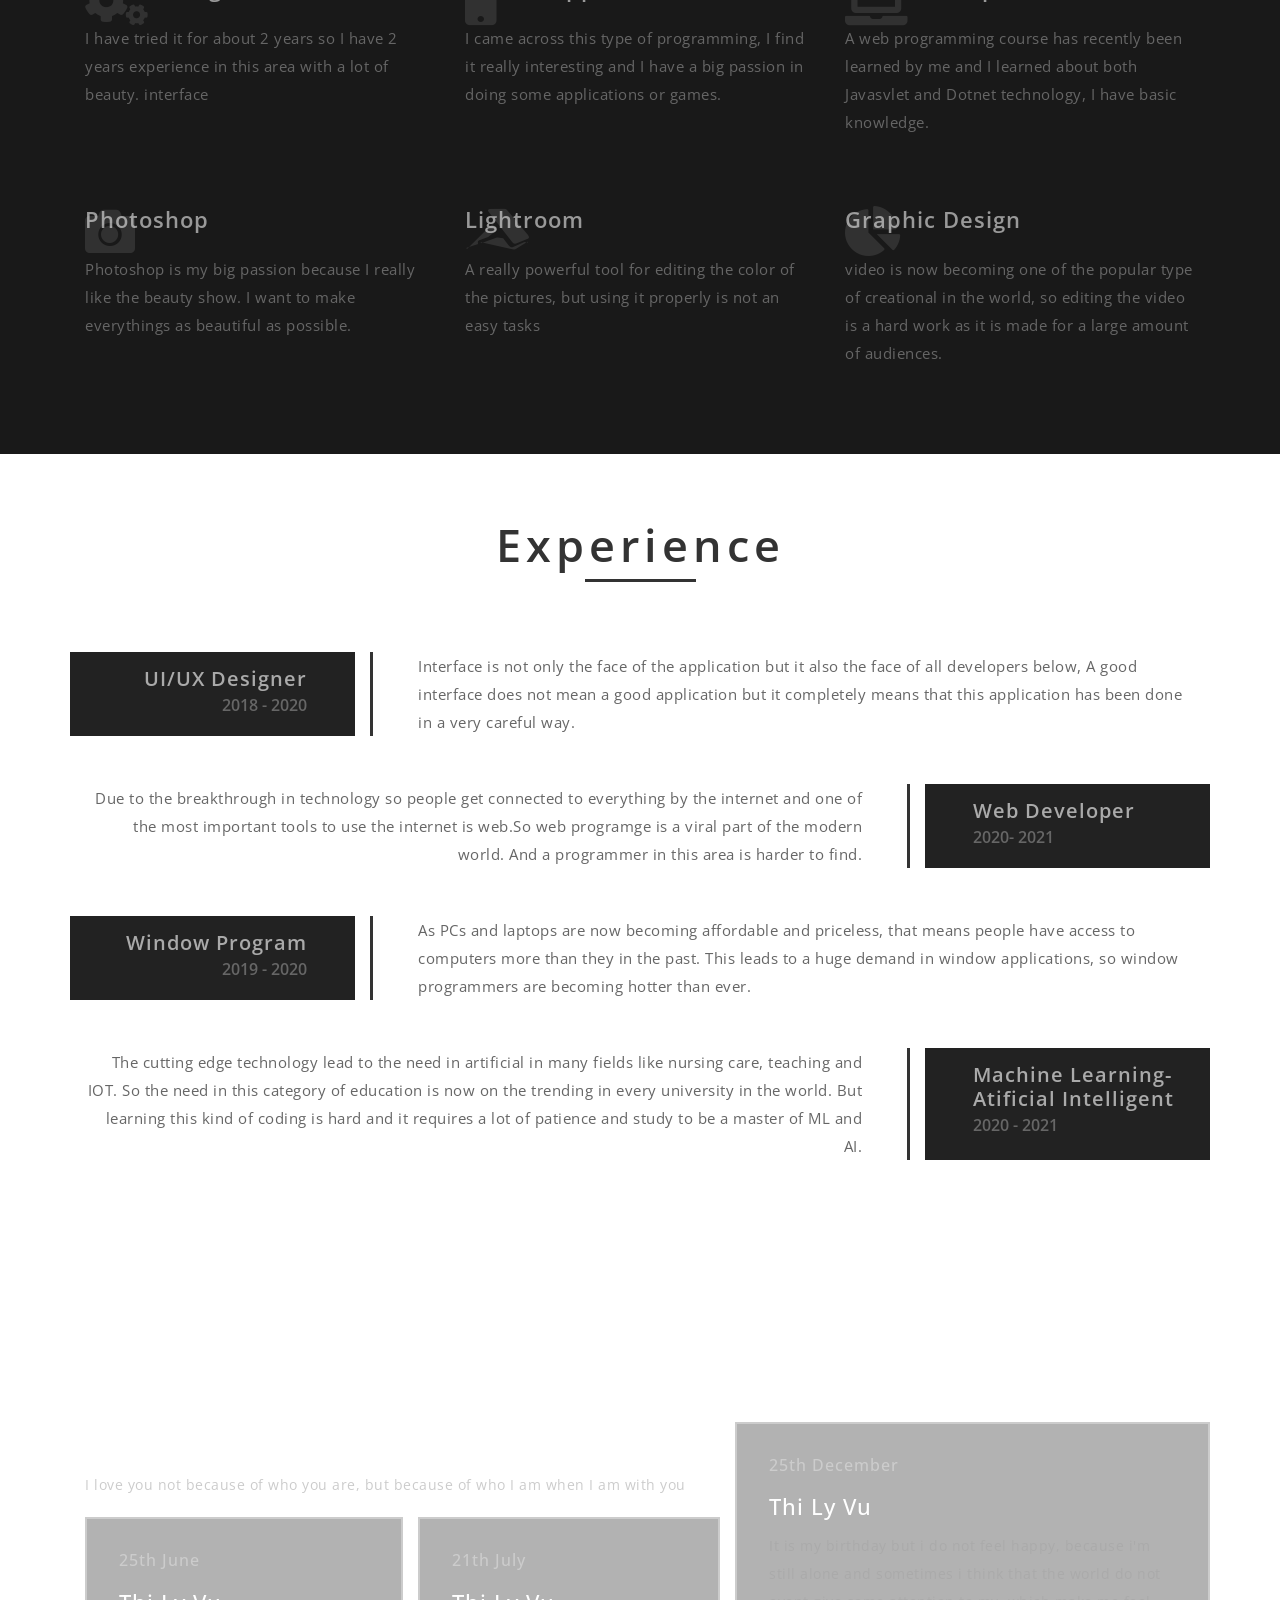
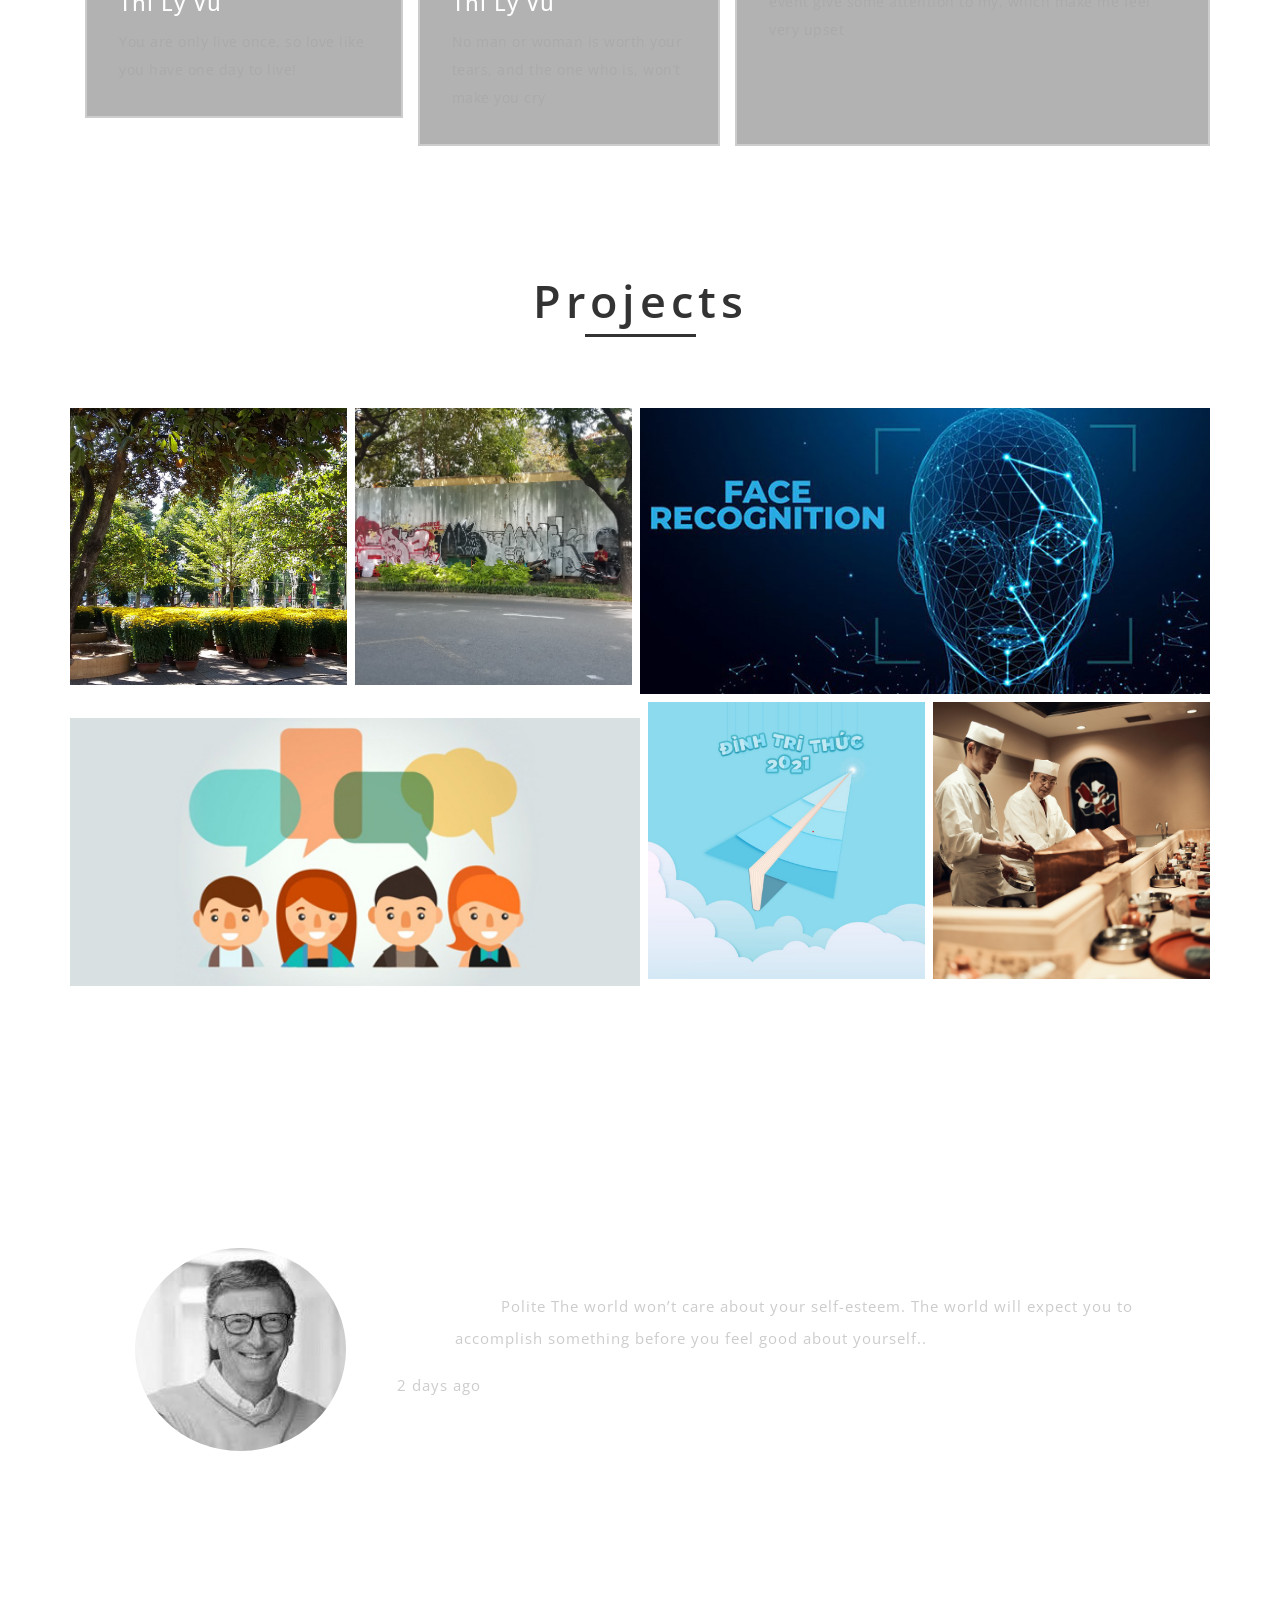
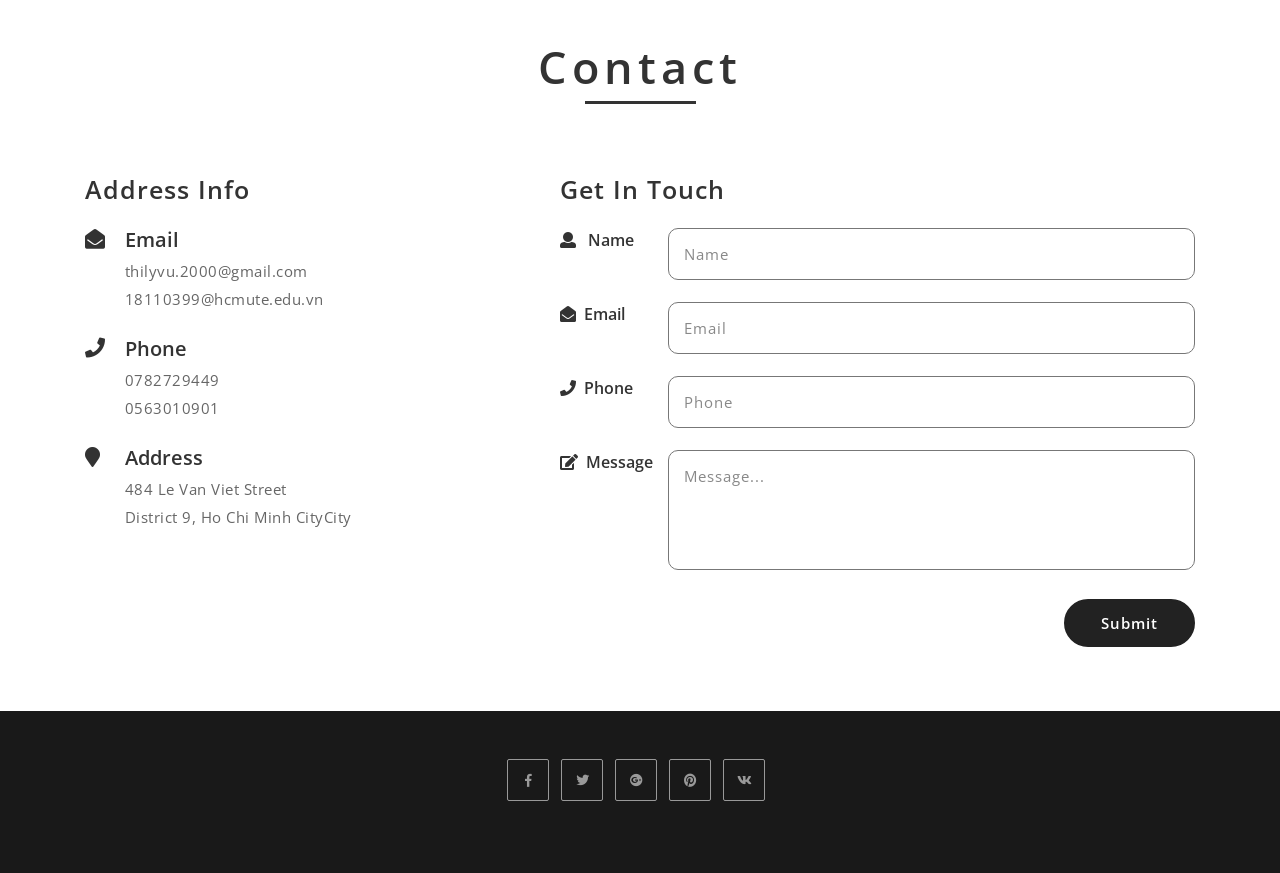
==== commit 8c74634c: "Update index.html" ====
--- a/WebContent/index.html
+++ b/WebContent/index.html
@@ -213,7 +213,7 @@
 				</div>
 				<div class="col-lg-4 col-md-6 agile mt-sm-5 mt-4 w3-icon-grid1">
 					<h3><i class="fab mr-2 fa-accusoft" aria-hidden="true"></i>Lightroom</h3>
-					<p>A really powerful tool for editing the color of the pictures, but using it properly is not a easy
+					<p>A really powerful tool for editing the color of the pictures, but using it properly is not an easy
 						tasks</p>
 				</div>
 				<div class="col-lg-4 col-md-6 agile mt-sm-5 mt-4 w3-icon-grid1">
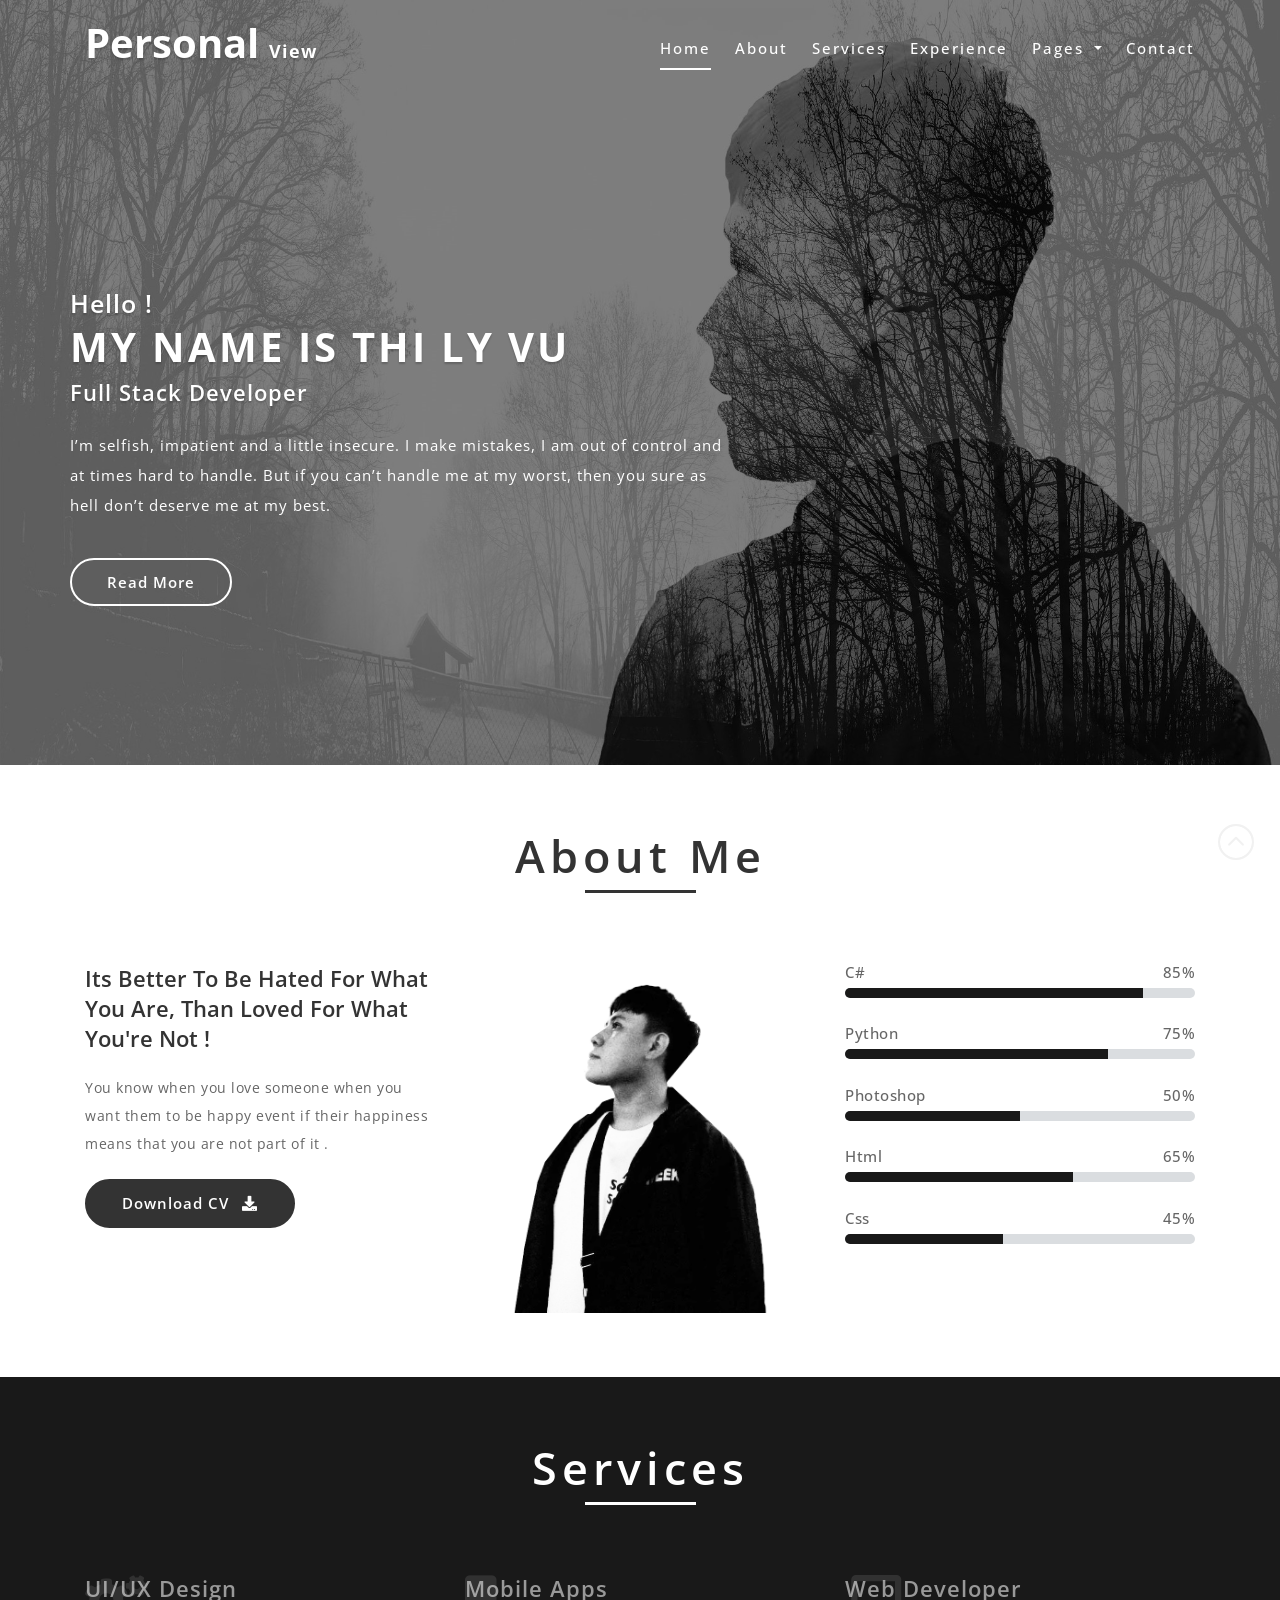
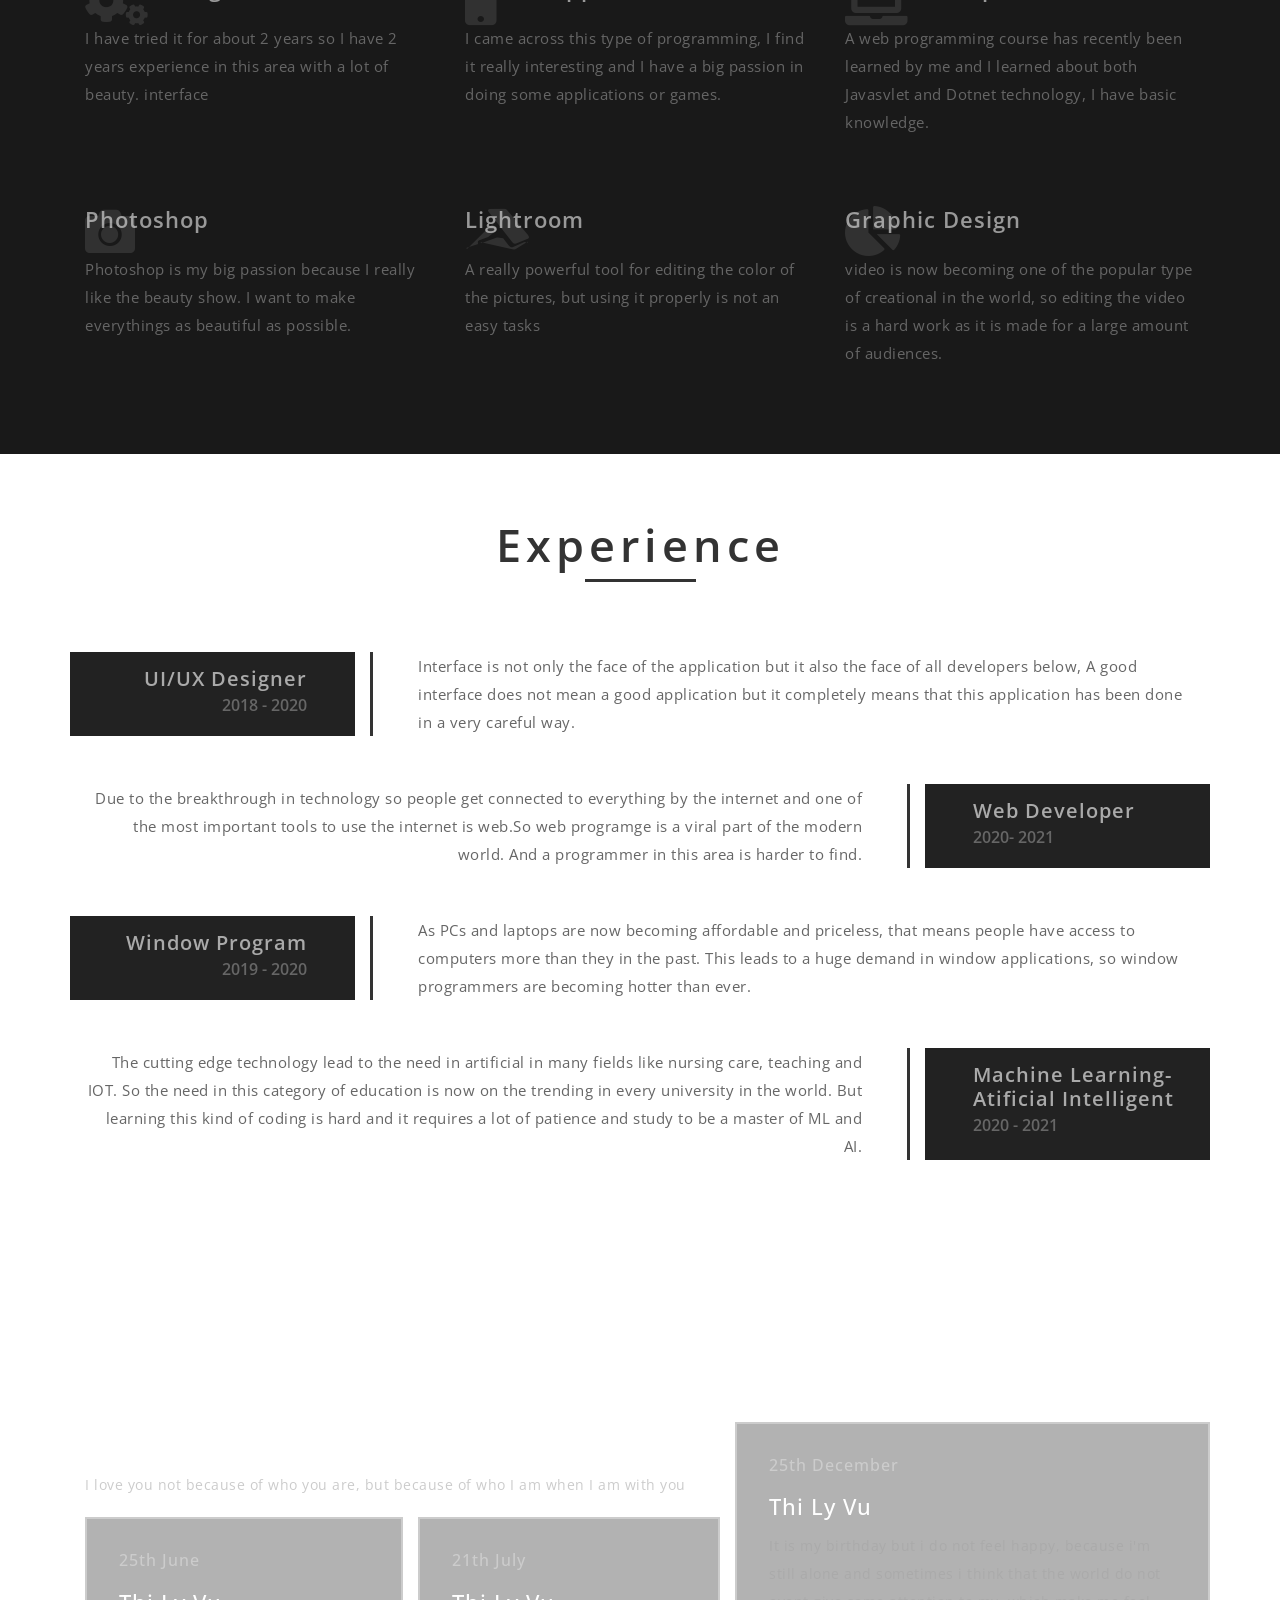
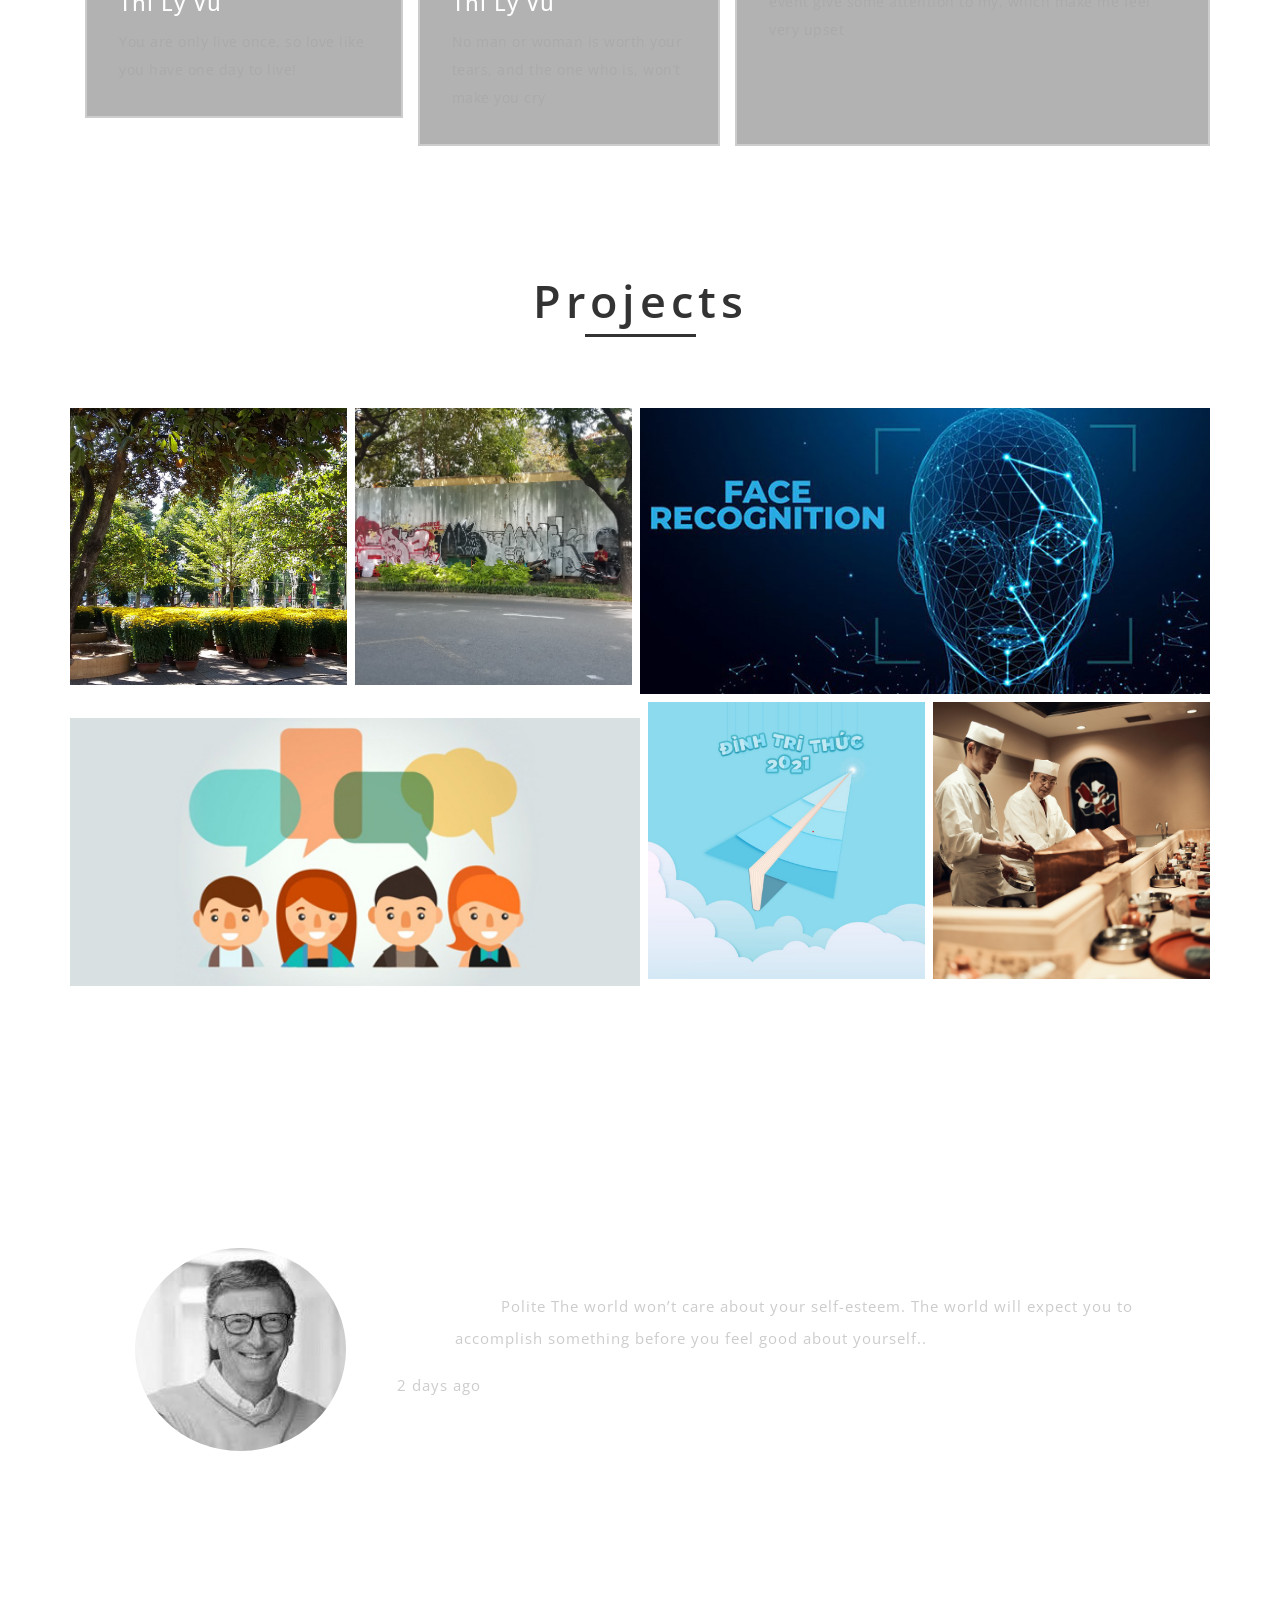
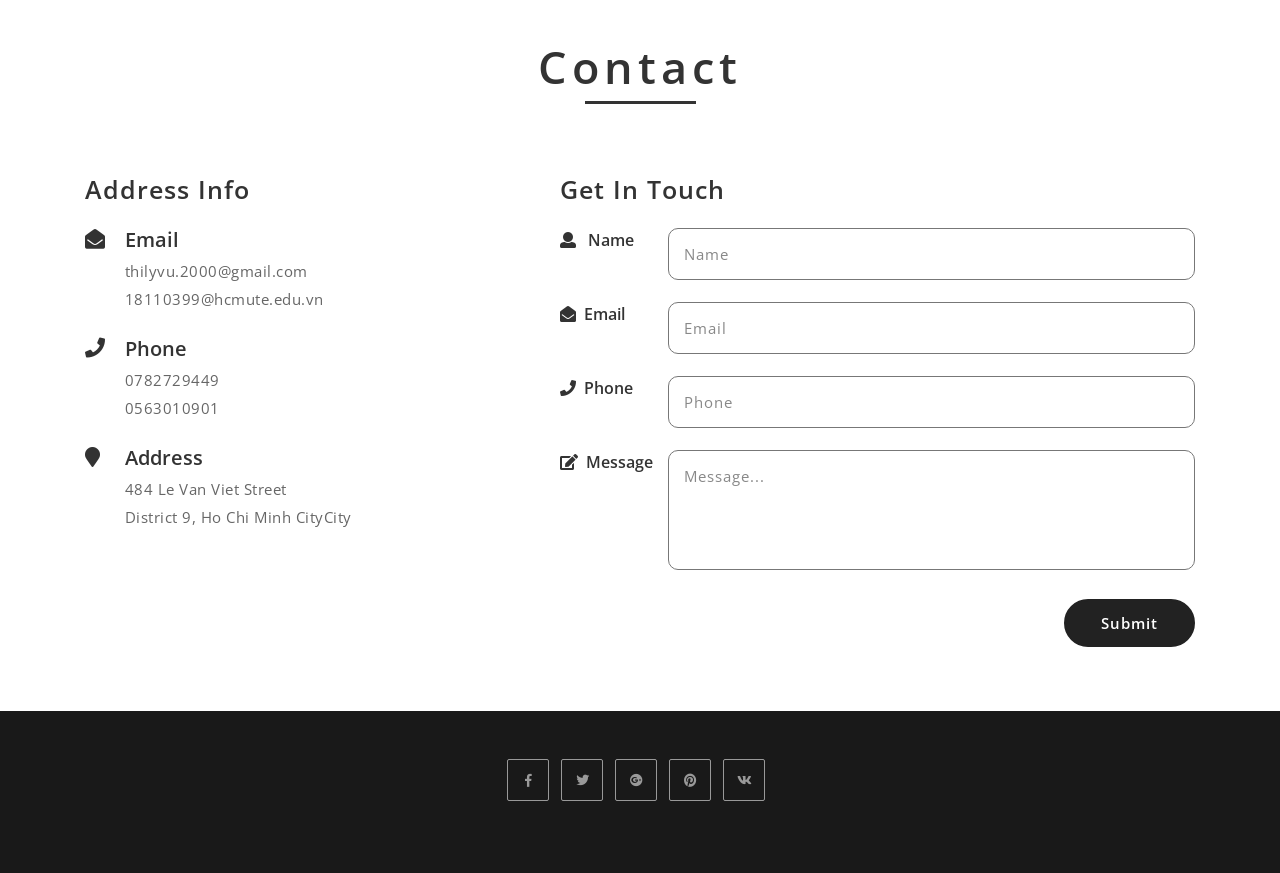
==== commit 7f02ede5: "Update index.html" ====
--- a/WebContent/index.html
+++ b/WebContent/index.html
@@ -140,7 +140,7 @@
 					<h4>Its better to be hated for what you are, than loved for what you're not !</h4>
 					<p> You know when you love someone when you want them to be happy event if their happiness means
 						that you are not part of it . </p>
-					<a href="https://drive.google.com/file/d/1x3vI4iwjIwputnTL9HRhJWUkjz_tDVYE/view?usp=sharing">
+					<a href="https://drive.google.com/file/d/1LdZnJxgN6ZPXsExTeyY1lrQYHPi0iKVs/view?usp=sharing">
 						Download CV <span class="fa ml-2 fa-download"></span> </a>
 				</div>
 				<div class="col-lg-4 col-md-6 my-lg-0 my-5">
